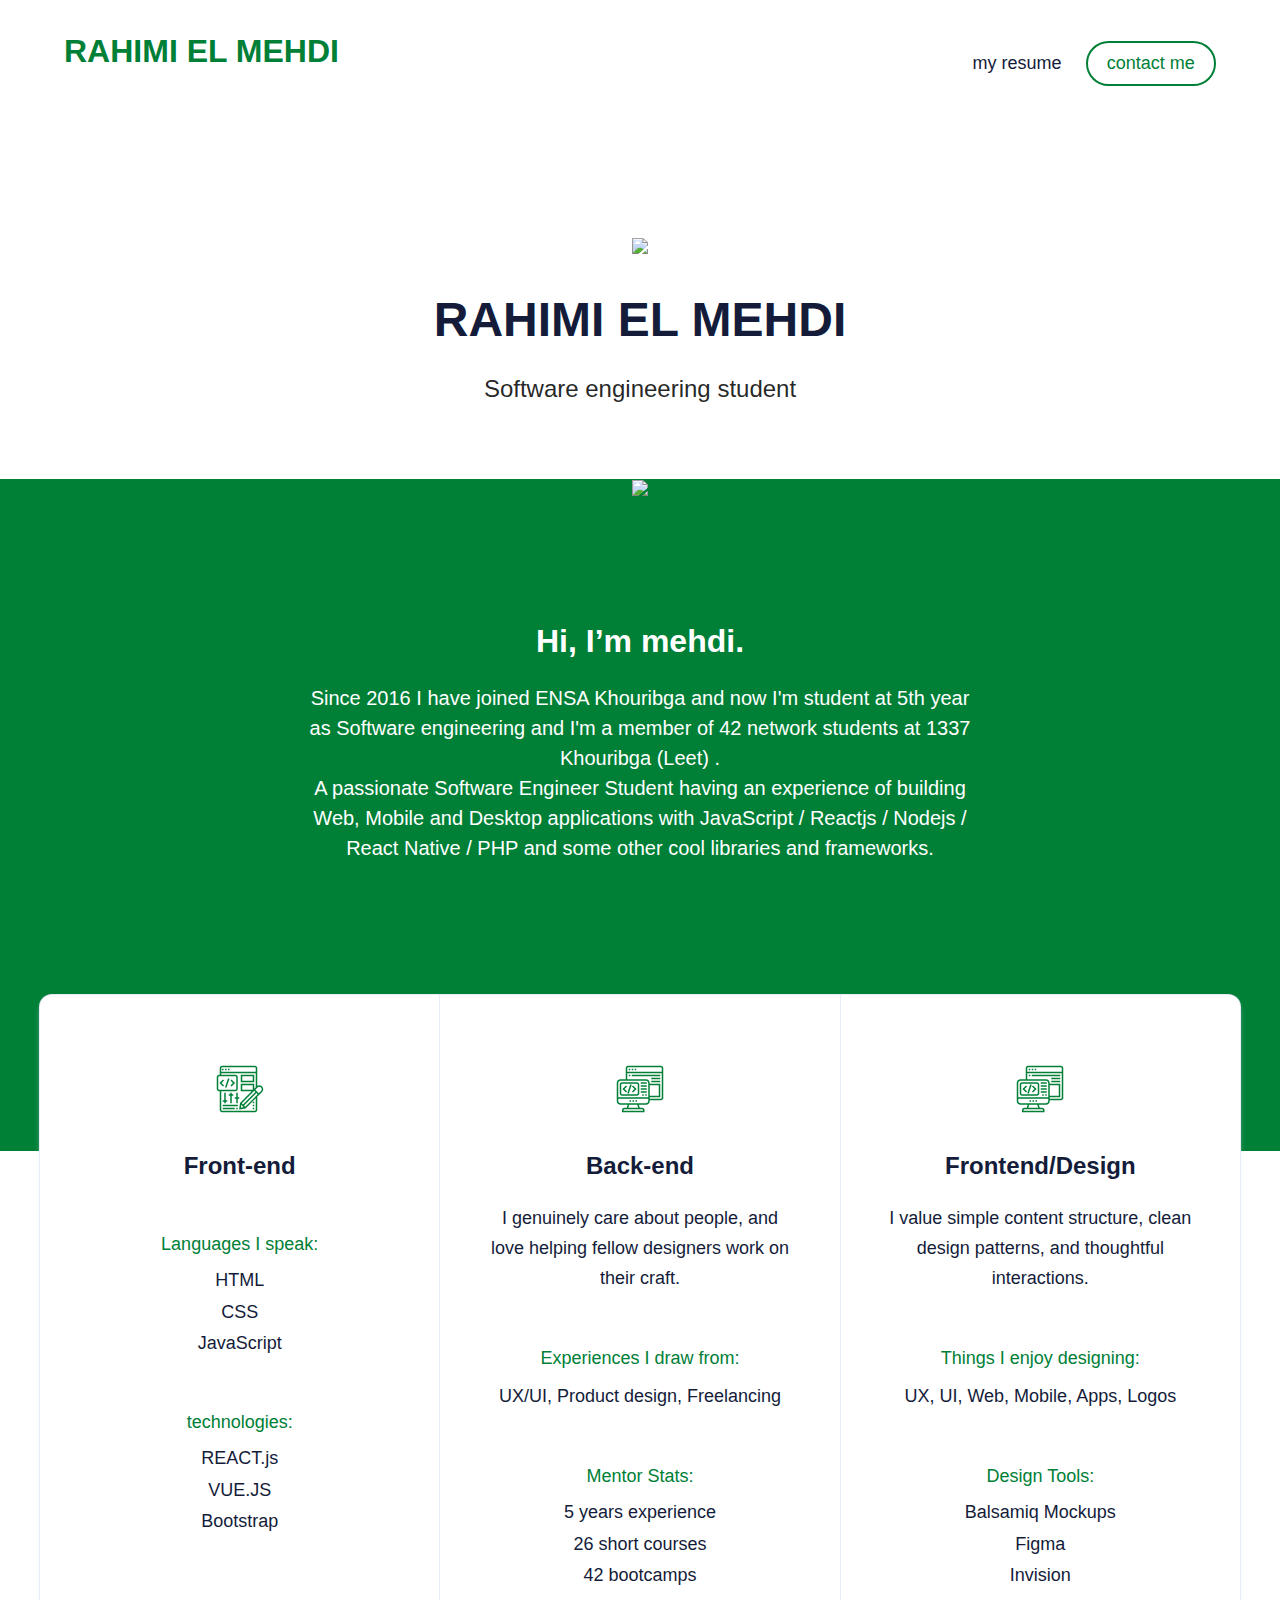
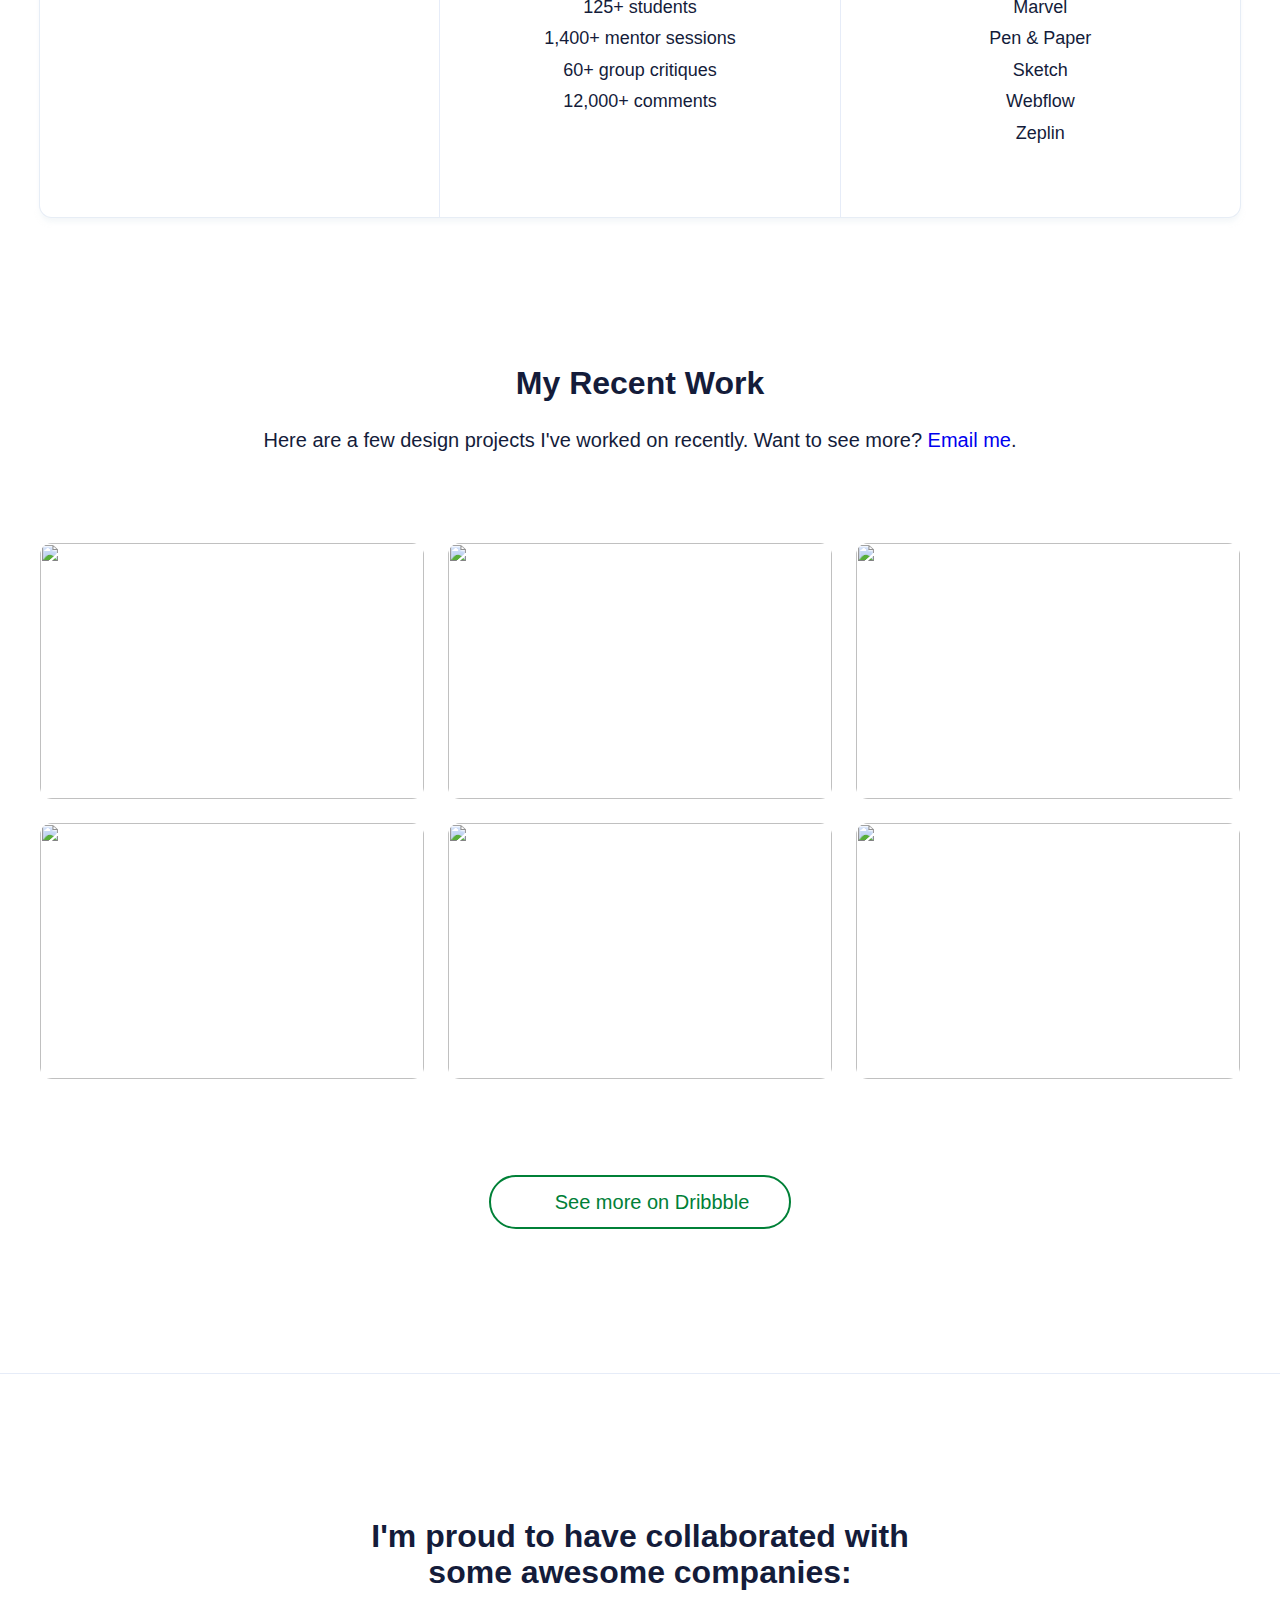
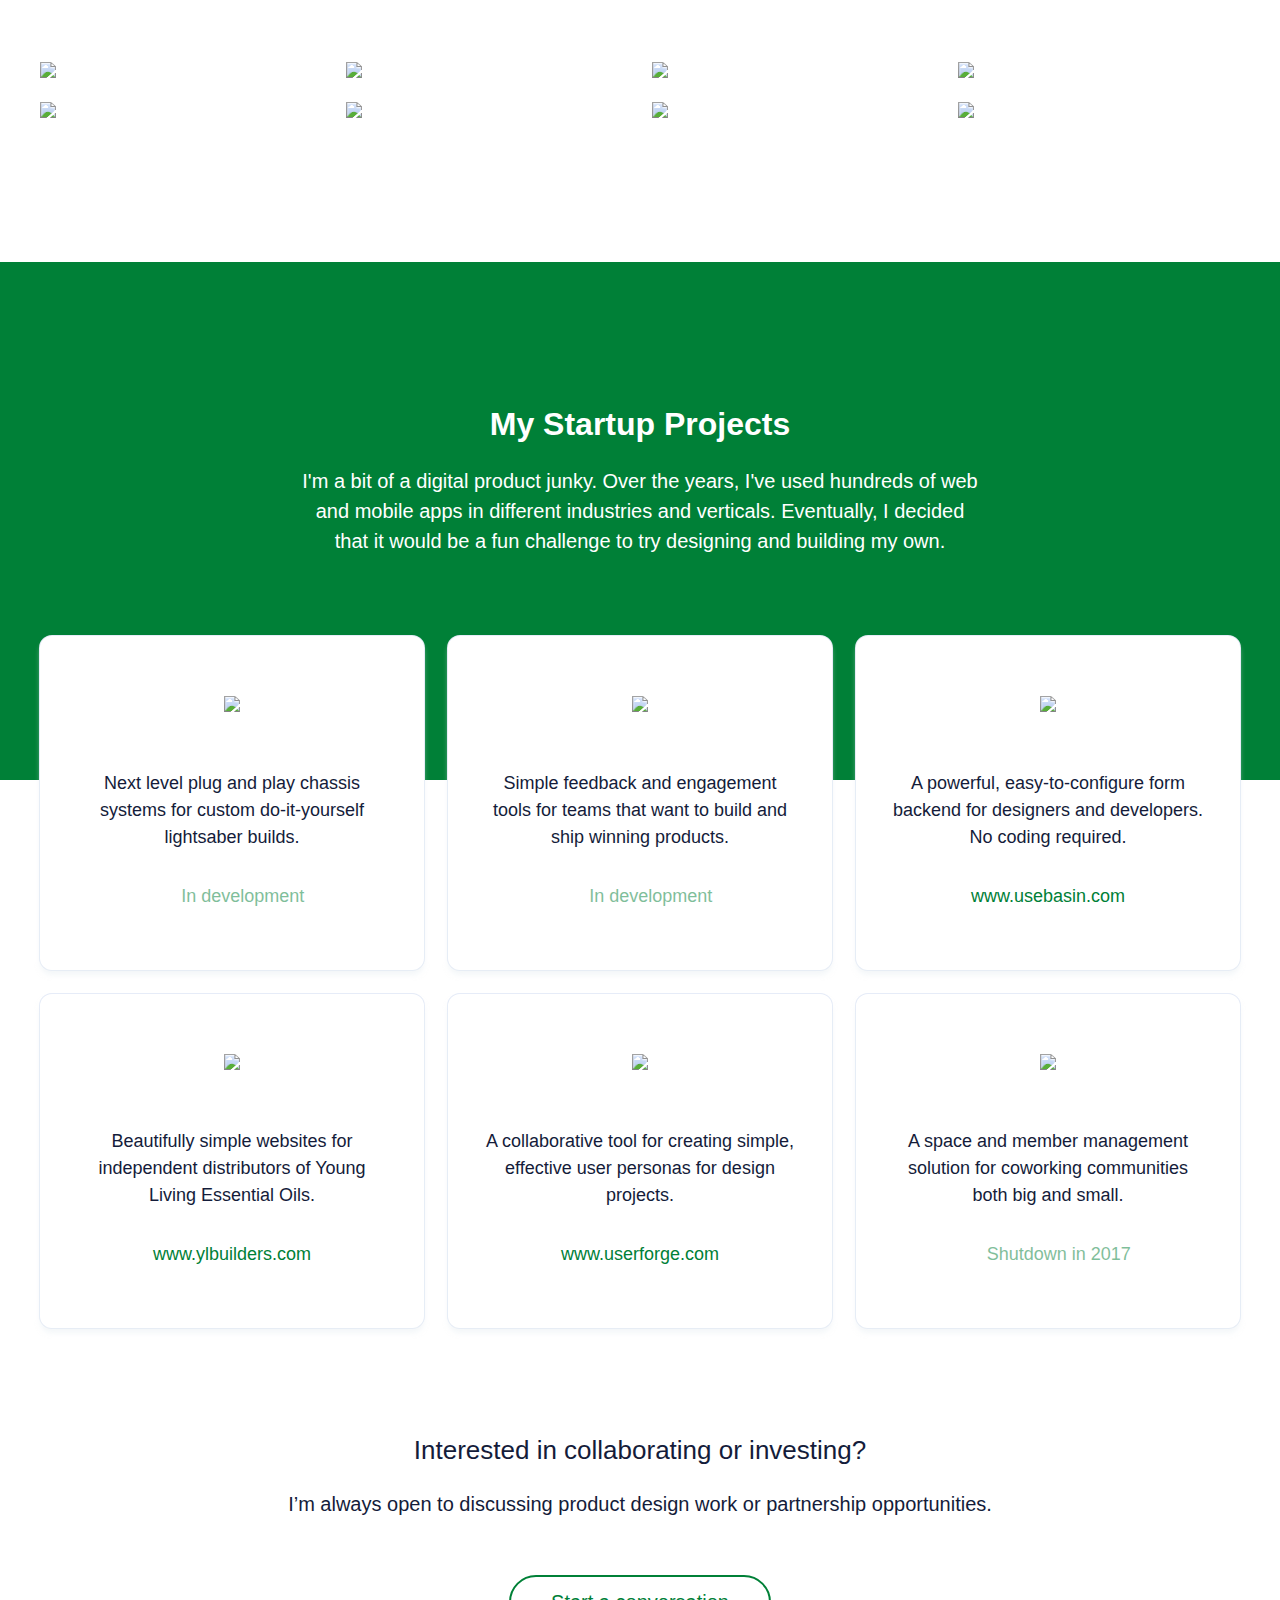
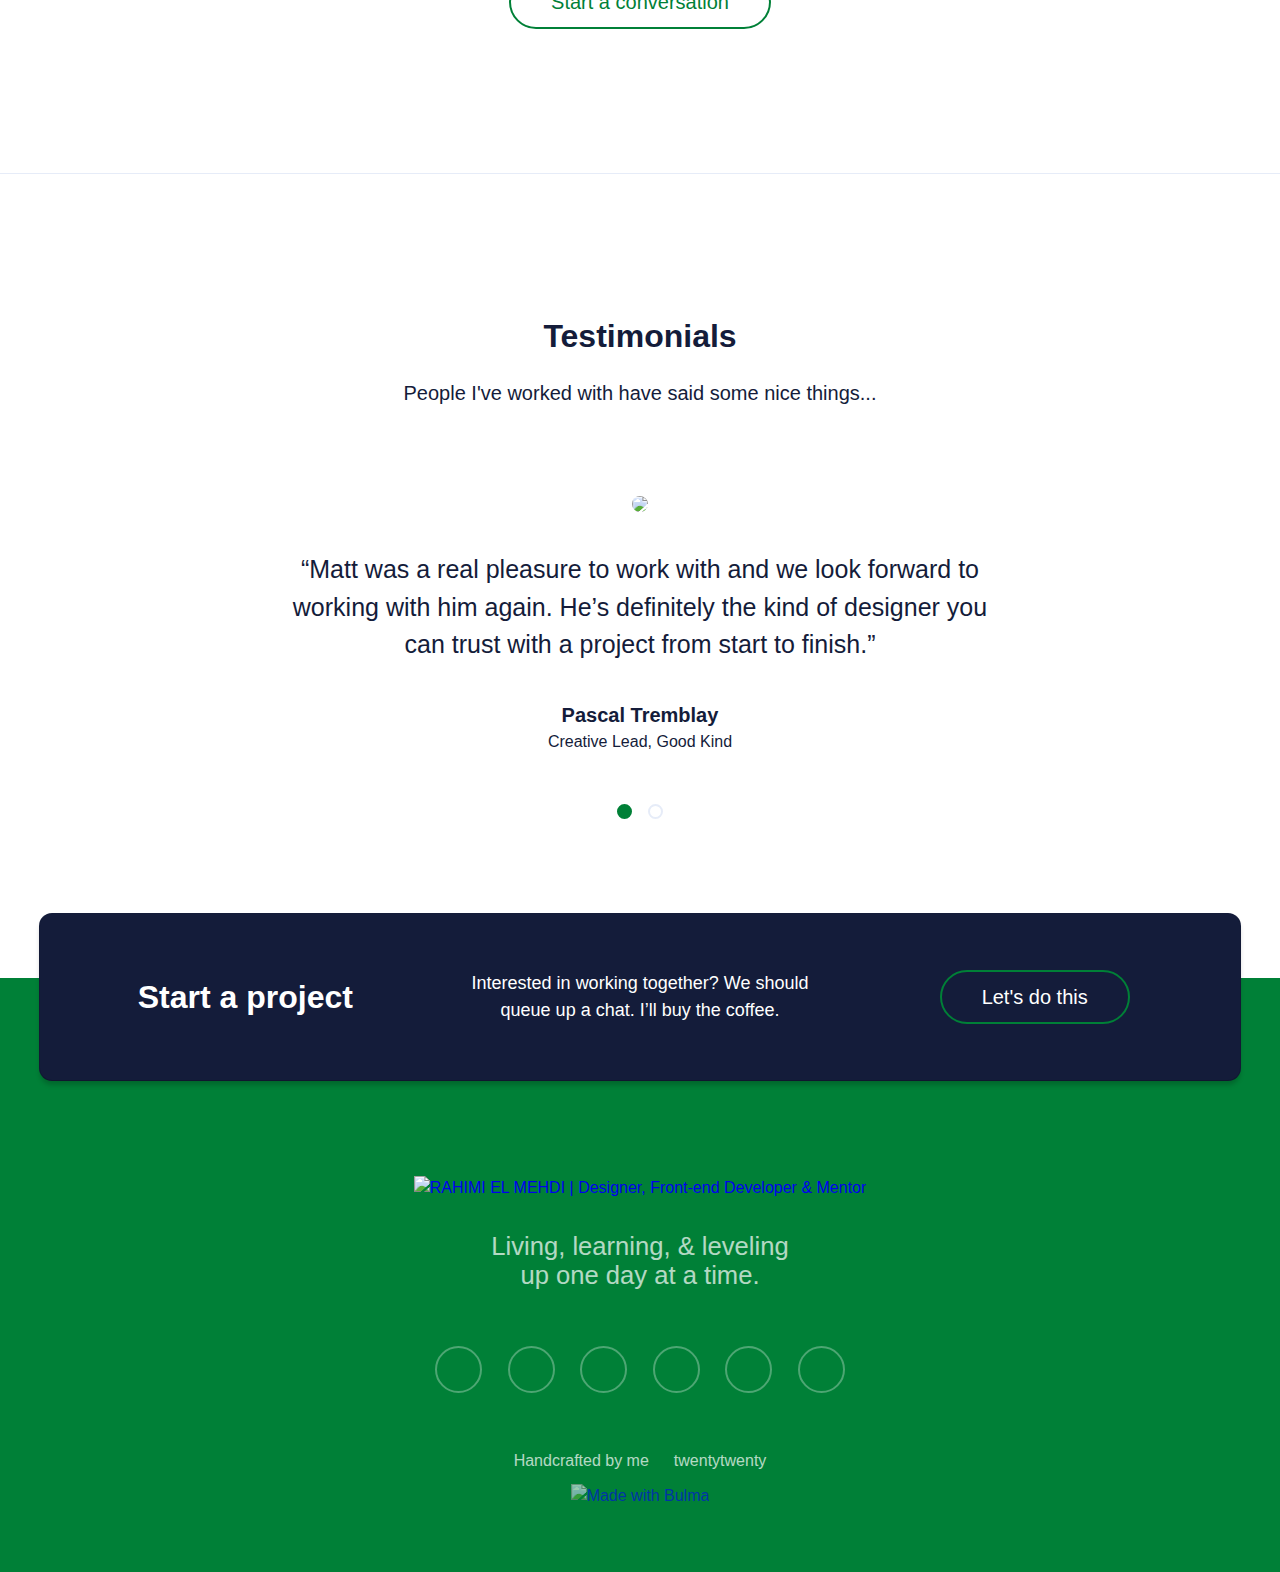
==== index.html @ 3f5ac9a3 "2 commit" ====
<!DOCTYPE html>
<html>

<head>
  <title>RAHIMI EL MEHDI
  </title>
  <meta charset="utf-8">
  <meta name="viewport" content="width=device-width, initial-scale=1">
  <!-- <link rel="stylesheet" href="./css/main.css"> -->

</head>

<body>
  <nav class="navbar is-transparent" role="navigation" aria-label="main navigation">
    <div class="container">
      <div class="navbar-brand">
        <a class="navbar-item title has-text-primary" href="/">
          RAHIMI EL MEHDI
        </a>
        <a class="navbar-burger" role="button" aria-label="menu" aria-expanded="false" data-target="#navMenu">
          <span aria-hidden="true"></span><span aria-hidden="true"></span><span aria-hidden="true"></span></a>
      </div>

      <div class="navbar-menu" id="navMenu">
        <div class="navbar-start"></div>

        <div class="navbar-end">

          <!-- <div class="navbar-item">
            <select class="" href="/resume.html">
              <option>English</option>
              <option>Frensh</option>
              <option>Arabe</option>
            </select>
          </div> -->

          <a class="navbar-item" href="/resume.html">
            my resume
          </a>

          <div class="navbar-item">
            <a class="button is-primary is-outlined is-rounded" href="/contact.html">
              contact me
            </a>
          </div>
        </div>
      </div>
    </div>
  </nav>
  <section class="hero is-white has-text-centered">
    <div class="hero-body">
      <div class="container">
        <div class="columns is-centered">
          <div class="column">
            <img class="avatar" src="img/me.png">
            <h1 class="title is-spaced is-size-1-desktop is-size-2-tablet is-size-3-mobile">
              RAHIMI EL MEHDI

            </h1>
            <h2 class="subtitle is-size-4-desktop">
              Software engineering student
            </h2>

          </div>
        </div>
      </div>
    </div>
    <div class="hero-foot">
      <div class="container"><img class="is-bottom" src="img/prog.svg"></div>
    </div>
  </section>
  <section class="section is-medium is-primary has-text-centered is-long">
    <div class="container">
      <div class="columns is-centered">
        <div class="column is-three-fifths">
          <h1 class="title is-spaced is-size-3-desktop is-size-4-mobile">
            Hi, I’m mehdi.
            <!-- Nice to meet you. -->
          </h1>
          <h2 class="subtitle is-size-5-desktop">
            Since 2016 I have joined
            <a class="link scool" target="_blank" href="http://ensak.usms.ac.ma/ensak/">
              ENSA Khouribga</a>
            and now I'm student at 5th year as Software engineering
            and I'm a member of 42 network students at
            <a class="link scool" target="_blank" href="https://1337.ma/en/">
              1337 Khouribga (Leet)
            </a>.
            <br>
            A passionate Software Engineer Student
            having an experience of building Web, Mobile and Desktop applications
            with JavaScript / Reactjs / Nodejs / React Native / PHP and some other cool libraries and frameworks.
            
          </h2>
        </div>
      </div>
    </div>
  </section>
  <section class="section skills has-text-centered">
    <div class="container is-narrow">
      <div class="box">
        <div class="content">
          <div class="columns is-centered">
          
            <div class="column">
              <figure class="image"><img class="is-skill-icon" src="img/icons/front-end.svg"></figure>
              <h1 class="title is-size-4 is-spaced">Front-end</h1>

              <p class="list-title has-text-primary has-text-weight-normal">Languages I speak:</p>
              <ul>
                <li>HTML</li>
                <li>CSS</li>
                <li>JavaScript</li>
              </ul>

              <p class="list-title has-text-primary has-text-weight-normal">technologies:</p>
              <ul>
                <li>REACT.js</li>
                <li>VUE.JS</li>
                <li>Bootstrap</li>
              </ul>
            </div>
            
            <div class="column">
              <figure class="image"><img class="is-skill-icon" src="img/icons/backend.svg"></figure>
              <h1 class="title is-size-4 is-spaced">Back-end</h1>
              <p>I genuinely care about people, and love helping fellow designers work on their craft.</p>
              <p class="list-title has-text-primary has-text-weight-normal">Experiences I draw from:</p>
              <p>UX/UI, Product design, Freelancing</p>
              <p class="list-title has-text-primary has-text-weight-normal">Mentor Stats:</p>
              <ul>
                <li>5 years experience</li>
                <li>26 short courses</li>
                <li>42 bootcamps</li>
                <li>125+ students</li>
                <li>1,400+ mentor sessions</li>
                <li>60+ group critiques</li>
                <li>12,000+ comments</li>
              </ul>
            </div>

            <div class="column">
              <figure class="image"><img class="is-skill-icon" src="img/icons/backend.svg"></figure>
              <h1 class="title is-size-4 is-spaced">Frontend/Design</h1>
              <p>I value simple content structure, clean design patterns, and thoughtful interactions.</p>
              <p class="list-title has-text-primary has-text-weight-normal">Things I enjoy designing:</p>
              <p>UX, UI, Web, Mobile, Apps, Logos</p>
              <p class="list-title has-text-primary has-text-weight-normal">Design Tools:</p>
              <ul>
                <li>Balsamiq Mockups</li>
                <li>Figma</li>
                <li>Invision</li>
                <li>Marvel</li>
                <li>Pen &amp; Paper</li>
                <li>Sketch</li>
                <li>Webflow</li>
                <li>Zeplin</li>
              </ul>
            </div>

          </div>
        </div>
      </div>
    </div>
  </section>
  <section class="section projects is-medium is-white has-text-centered">
    <div class="container is-narrow">
      <h1 class="title is-spaced is-size-3-desktop is-size-4-mobile">My Recent Work</h1>
      <h2 class="subtitle is-size-5-desktop">Here are a few design projects I've worked on recently. Want to see more?
        <a href="/cdn-cgi/l/email-protection#ff929e8b8bbf8f9a919b9a9e89908dd19c9092">Email me</a>.</h2>
      <div class="project-grid">
        <div class="columns is-multiline is-mobile">
          <div class="column is-12-mobile is-half-tablet is-one-third-desktop">
            <figure class="image is-3by2"><img class="project-thumb" src="img/projects/wfdesignbuild.png">
              <figcaption>
                <h1 class="title is-size-5 is-size-4-widescreen">High-end, custom residential renovaters serving Fraser
                  Valley homeowners.</h1><a class="button is-primary is-outlined is-rounded"
                  href="https://wfdesignbuild.com" target="_blank"><span>Visit Website</span><span class="icon"><i
                      class="fas fa-angle-right"></i></span></a>
              </figcaption>
              <div class="overlay"></div>
            </figure>
          </div>
          <div class="column is-12-mobile is-half-tablet is-one-third-desktop">
            <figure class="image is-3by2"><img class="project-thumb" src="img/projects/awg2020.png">
              <figcaption>
                <h1 class="title is-size-5 is-size-4-widescreen">Uniting First Nations culture and community through
                  winter sports competition.</h1><a class="button is-primary is-outlined is-rounded"
                  href="http://awg2020.org/" target="_blank"><span>Visit Website</span><span class="icon"><i
                      class="fas fa-angle-right"></i></span></a>
              </figcaption>
              <div class="overlay"></div>
            </figure>
          </div>
          <div class="column is-12-mobile is-half-tablet is-one-third-desktop">
            <figure class="image is-3by2"><img class="project-thumb" src="img/projects/chronicled.png">
              <figcaption>
                <h1 class="title is-size-5 is-size-4-widescreen">Blockchain pioneers bringing transparency, trust, and
                  security to supply.</h1><a class="button is-primary is-outlined is-rounded"
                  href="https://www.chronicled.org/" target="_blank"><span>Visit Website</span><span class="icon"><i
                      class="fas fa-angle-right"></i></span></a>
              </figcaption>
              <div class="overlay"></div>
            </figure>
          </div>
          <div class="column is-12-mobile is-half-tablet is-one-third-desktop">
            <figure class="image is-3by2"><img class="project-thumb" src="img/projects/glcsolutions.png">
              <figcaption>
                <h1 class="title is-size-5 is-size-4-widescreen">Business savvy tech experts helping forward thinking
                  companies get things done.</h1><a class="button is-primary is-outlined is-rounded"
                  href="http://glcsolutions.ca"><span>Visit Website</span><span class="icon"><i
                      class="fas fa-angle-right"></i></span></a>
              </figcaption>
              <div class="overlay"></div>
            </figure>
          </div>
          <div class="column is-12-mobile is-half-tablet is-one-third-desktop">
            <figure class="image is-3by2"><img class="project-thumb" src="img/projects/coupal.png">
              <figcaption>
                <h1 class="title is-size-5 is-size-4-widescreen">Vancouver's tower crane rental service and support
                  leader since 1974.</h1><a class="button is-primary is-outlined is-rounded"
                  href="http://coupalcranes.com/" target="_blank"><span>Visit Website</span><span class="icon"><i
                      class="fas fa-angle-right"></i></span></a>
              </figcaption>
              <div class="overlay"></div>
            </figure>
          </div>
          <div class="column is-12-mobile is-half-tablet is-one-third-desktop">
            <figure class="image is-3by2"><img class="project-thumb" src="img/projects/wedlerengineering.png">
              <figcaption>
                <h1 class="title is-size-5 is-size-4-widescreen">Results-oriented, responsive and flexible full service
                  civil engineering firm.</h1><a class="button is-primary is-outlined is-rounded"
                  href="http://wedler.com" target="_blank"><span>View Website</span><span class="icon"><i
                      class="fas fa-angle-right"></i></span></a>
              </figcaption>
              <div class="overlay"></div>
            </figure>
          </div>
        </div>
      </div>
      <div class="columns is-centered">
        <div class="column"><a class="button is-primary is-outlined is-rounded is-medium"
            href="https://dribbble.com/mattfarley"><span class="icon"><i class="fab fa-dribbble"></i></span><span>See
              more on Dribbble</span></a></div>
      </div>
    </div>
  </section>
  <section class="section clients is-medium is-white has-text-centered has-border-top">
    <div class="container is-narrow">
      <div class="columns is-centered">
        <div class="column is-half">
          <h1 class="title is-size-3-desktop is-size-4-tablet is-size-5-mobile">I'm proud to have collaborated with some
            awesome companies:</h1>
        </div>
      </div>
      <div class="client-grid">
        <div class="columns is-multiline is-mobile">
          <div class="column is-half-mobile is-one-quarter-tablet">
            <figure class="image is-2x1"><img class="client-logo" src="img/logos/briteweb.svg"></figure>
          </div>
          <div class="column is-half-mobile is-one-quarter-tablet">
            <figure class="image is-2x1"><img class="client-logo" src="img/logos/goodkind.svg"></figure>
          </div>
          <div class="column is-half-mobile is-one-quarter-tablet">
            <figure class="image is-2x1"><img class="client-logo" src="img/logos/redstamp.svg"></figure>
          </div>
          <div class="column is-half-mobile is-one-quarter-tablet">
            <figure class="image is-2x1"><img class="client-logo" src="img/logos/domain7.svg"></figure>
          </div>
          <div class="column is-half-mobile is-one-quarter-tablet">
            <figure class="image is-2x1"><img class="client-logo" src="img/logos/designlab.png"></figure>
          </div>
          <div class="column is-half-mobile is-one-quarter-tablet">
            <figure class="image is-2x1"><img class="client-logo" src="img/logos/chronicled.svg"></figure>
          </div>
          <div class="column is-half-mobile is-one-quarter-tablet">
            <figure class="image is-2x1"><img class="client-logo" src="img/logos/bldrs.png"></figure>
          </div>
          <div class="column is-half-mobile is-one-quarter-tablet">
            <figure class="image is-2x1"><img class="client-logo" src="img/logos/serpmetrics.svg"></figure>
          </div>
        </div>
      </div>
    </div>
  </section>
  <section class="section is-medium is-primary has-text-centered is-long-ish">
    <div class="container">
      <div class="columns is-centered">
        <div class="column is-three-fifths">
          <h1 class="title is-spaced is-size-3-desktop is-size-4-mobile">My Startup Projects</h1>
          <h2 class="subtitle is-size-5-desktop">I'm a bit of a digital product junky. Over the years, I've used
            hundreds of web and mobile apps in different industries and verticals. Eventually, I decided that it would
            be a fun challenge to try designing and building my own.</h2>
        </div>
      </div>
    </div>
  </section>
  <section class="section startups has-text-centered">
    <div class="container is-narrow">
      <div class="startup-grid">
        <div class="columns is-multiline level">
          <div class="column is-12-mobile is-half-tablet is-one-third-desktop level-item">
            <div class="box"><img class="logo" src="img/logos/kybercore.svg">
              <p>Next level plug and play chassis systems for custom do-it-yourself lightsaber builds.</p><a
                class="link has-text-primary button" style="border: none; padding: 0; height: 27px;" disabled=""><span
                  class="icon"><i class="fal fa-tools"></i></span><span>In development</span></a>
            </div>
          </div>
          <div class="column is-12-mobile is-half-tablet is-one-third-desktop level-item">
            <div class="box"><img class="logo" src="img/logos/houston.svg">
              <p>Simple feedback and engagement tools for teams that want to build and ship winning products.</p><a
                class="link has-text-primary button" style="border: none; padding: 0; height: 27px;" disabled=""><span
                  class="icon"><i class="fal fa-tools"></i></span><span>In development</span></a>
            </div>
          </div>
          <div class="column is-12-mobile is-half-tablet is-one-third-desktop level-item">
            <div class="box"><img class="logo" src="img/logos/basin.svg">
              <p>A powerful, easy-to-configure form backend for designers and developers. No coding required.</p><a
                class="link has-text-primary" href="https://usebasin.com">www.usebasin.com</a>
            </div>
          </div>
          <div class="column is-12-mobile is-half-tablet is-one-third-desktop level-item">
            <div class="box"><img class="logo" src="img/logos/ylbuilders.svg">
              <p>Beautifully simple websites for independent distributors of Young Living Essential Oils.</p><a
                class="link has-text-primary" href="https://ylbuilders.com">www.ylbuilders.com</a>
            </div>
          </div>
          <div class="column is-12-mobile is-half-tablet is-one-third-desktop level-item">
            <div class="box"><img class="logo" src="img/logos/userforge.svg">
              <p>A collaborative tool for creating simple, effective user personas for design projects.</p><a
                class="link has-text-primary" href="https://userforge.com">www.userforge.com</a>
            </div>
          </div>
          <div class="column is-12-mobile is-half-tablet is-one-third-desktop level-item">
            <div class="box"><img class="logo" src="img/logos/dovetail.svg">
              <p>A space and member management solution for coworking communities both big and small.</p><a
                class="link has-text-primary button" style="border: none; padding: 0; height: 27px;" disabled=""><span
                  class="icon"><i class="fal fa-sunset"></i></span><span>Shutdown in 2017</span></a>
            </div>
          </div>
        </div>
      </div>
      <div class="callout">
        <div class="columns is-centered">
          <div class="column">
            <h1 class="title is-spaced">Interested in collaborating or investing?</h1>
            <h2 class="subtitle is-size-5-desktop">I’m always open to discussing product design work or partnership
              opportunities.</h2><a class="button is-primary is-outlined is-rounded is-medium"
              href="/startup-inquiry">Start a conversation</a>
          </div>
        </div>
      </div>
    </div>
  </section>
  <section class="section testimonials is-medium is-white has-text-centered has-border-top">
    <div class="container is-narrow">
      <h1 class="title is-spaced is-size-3-desktop is-size-4-mobile">Testimonials</h1>
      <h2 class="subtitle is-size-5-desktop">People I've worked with have said some nice things...</h2>
      <div class="columns is-centered">
        <div class="column is-two-thirds">
          <div class="testimonials-slider">
            <input id="carousel-1" type="radio" name="carousel" checked="">
            <input id="carousel-2" type="radio" name="carousel">
            <input id="carousel-3" type="radio" name="carousel">
            <div class="carousel-slides">
              <div class="carousel-inner">
                <div class="carousel-item">
                  <div class="testimonial-block"><img class="avatar" src="img/avatars/pascal.png">
                    <p class="quote">“Matt was a real pleasure to work with and we look forward to working with him
                      again. He’s definitely the kind of designer you can trust with a project from start to finish.”
                    </p>
                    <h1 class="title is-size-5">Pascal Tremblay</h1>
                    <h2 class="subtitle is-size-6">Creative Lead, Good Kind</h2>
                  </div>
                </div>
                <div class="carousel-item">
                  <div class="testimonial-block"><img class="avatar" src="img/avatars/alvin.png">
                    <p class="quote">“Matt's a clear communicator with the tenacity and confidence to really dig in to
                      tricky design scenarios and the collaborative friction that's needed to produce excellent work.”
                    </p>
                    <h1 class="title is-size-5">Alvin Engler</h1>
                    <h2 class="subtitle is-size-6">Sr. Systems Developer, Domain7</h2>
                  </div>
                </div>
              </div>
            </div>
            <div class="carousel-nav">
              <label for="carousel-1"></label>
              <label for="carousel-2"></label>
            </div>
          </div>
        </div>
      </div>
    </div>
  </section>
  <section class="section call-to-action is-primary has-text-centered">
    <div class="container is-narrow">
      <div class="box">
        <div class="columns level">
          <div class="column level-item">
            <h1 class="title">Start a project</h1>
          </div>
          <div class="column level-item">
            <p>Interested in working together? We should queue up a chat. I’ll buy the coffee.</p>
          </div>
          <div class="column level-item"><a class="button is-primary is-outlined is-rounded is-medium"
              href="/project-planner">Let's do this</a></div>
        </div>
      </div>
    </div>
  </section>
  <footer class="section is-primary is-small has-text-centered">
    <div class="container is-narrow"><a class="logo" href="/"><img src="img/mf-logo-white.svg"
          alt="RAHIMI EL MEHDI | Designer, Front-end Developer &amp; Mentor" height="48"></a>
      <div class="columns is-centered">
        <div class="column is-one-third">
          <h1 class="title is-size-4-touch">Living, learning, &amp; leveling up one day at a time.</h1>
        </div>
      </div>
      <div class="social-icons">
        <p class="field"><a class="button is-medium" href="https://twitter.com/farleymatters" target="_blank"><span
              class="icon is-small"><i class="fab fa-twitter fa-fw"></i></span></a><a class="button is-medium"
            href="https://dribbble.com/mattfarley" target="_blank"><span class="icon is-small"><i
                class="fab fa-dribbble fa-fw"></i></span></a><a class="button is-medium"
            href="https://www.linkedin.com/in/matthew-farley-32526014/" target="_blank"><span class="icon is-small"><i
                class="fab fa-linkedin-in fa-fw"></i></span></a><a class="button is-medium"
            href="https://angel.co/mattfarley" target="_blank"><span class="icon is-small"><i
                class="fab fa-angellist fa-fw"></i></span></a><a class="button is-medium"
            href="https://www.producthunt.com/@farleymatters" target="_blank"><span class="icon is-small"><i
                class="fab fa-product-hunt fa-fw"></i></span></a><a class="button is-medium"
            href="/cdn-cgi/l/email-protection#2b464a5f5f6b5b4e454f4e4a5d445905484446" target="_blank"><span
              class="icon is-small"><i class="far fa-envelope fa-fw"></i></span></a></p>
      </div>
      <div class="copyright">Handcrafted by me<span class="icon has-white-text" style="vertical-align:middle;"><i
            class="far fa-copyright"></i></span>twentytwenty</div>
      <div class="made-by-bulma"><a href="https://bulma.io"><img
            src="https://bulma.io/images/made-with-bulma--white.png" alt="Made with Bulma" width="163" height="31"></a>
      </div>
    </div>
  </footer>
  <script data-cfasync="false" src="/cdn-cgi/scripts/5c5dd728/cloudflare-static/email-decode.min.js"></script>
  <script src="js/main-min.js"></script>
  <script src="https://assets.calendly.com/assets/external/widget.js" type="text/javascript"></script>
  <script src="https://usebasin.com/f/363b98eca5af/ahoy.js" async="" defer=""></script>
</body>

</html>


<style>
  /* Personal Website - SCSS version 1.1.5 Copyright 2020, RAHIMI EL MEHDI www.mattfarley.ca */

  /*! tinyreset.css v0.1.0 | github.com/shankariyerr/tinyreset */

  @import url("https://use.typekit.net/ojv4ekx.css");

  a,
  abbr,
  acronym,
  address,
  article,
  aside,
  audio,
  b,
  big,
  blockquote,
  body,
  canvas,
  caption,
  center,
  cite,
  code,
  dd,
  del,
  details,
  dfn,
  div,
  dl,
  dt,
  em,
  embed,
  fieldset,
  figcaption,
  figure,
  footer,
  form,
  h1,
  h2,
  h3,
  h4,
  h5,
  h6,
  header,
  hgroup,
  html,
  i,
  iframe,
  img,
  ins,
  kbd,
  label,
  legend,
  li,
  mark,
  menu,
  nav,
  ol,
  output,
  p,
  pre,
  q,
  s,
  samp,
  section,
  small,
  span,
  strike,
  strong,
  sub,
  summary,
  sup,
  table,
  tbody,
  td,
  tfoot,
  th,
  thead,
  time,
  tr,
  tt,
  u,
  ul,
  var,
  video {
    margin: 0;
    padding: 0;
    border: 0;
    font-size: 100%;
    font: inherit;
    vertical-align: baseline;
  }

  article,
  aside,
  details,
  figcaption,
  figure,
  footer,
  header,
  hgroup,
  menu,
  nav,
  section {
    display: block;
  }

  body {
    line-height: 1;
  }

  ol,
  ul {
    list-style: none;
  }

  blockquote,
  q {
    quotes: none;
  }

  blockquote::after,
  blockquote::before,
  q::after,
  q::before {
    content: '';
    content: none;
  }

  table {
    border-collapse: collapse;
    border-spacing: 0;
  }

  /*! bulma.io v0.8.0 | MIT License | github.com/jgthms/bulma */

  @-webkit-keyframes spinAround {
    from {
      -webkit-transform: rotate(0deg);
      transform: rotate(0deg);
    }

    to {
      -webkit-transform: rotate(359deg);
      transform: rotate(359deg);
    }
  }

  @keyframes spinAround {
    from {
      -webkit-transform: rotate(0deg);
      transform: rotate(0deg);
    }

    to {
      -webkit-transform: rotate(359deg);
      transform: rotate(359deg);
    }
  }

  .delete,
  .modal-close,
  .is-unselectable,
  .button,
  .file,
  .breadcrumb,
  .pagination-previous,
  .pagination-next,
  .pagination-link,
  .pagination-ellipsis,
  .tabs {
    -webkit-touch-callout: none;
    -webkit-user-select: none;
    -moz-user-select: none;
    -ms-user-select: none;
    user-select: none;
  }

  .select:not(.is-multiple):not(.is-loading)::after,
  .navbar-link:not(.is-arrowless)::after {
    border: 3px solid transparent;
    border-radius: 2px;
    border-right: 0;
    border-top: 0;
    content: " ";
    display: block;
    height: 0.625em;
    margin-top: -0.4375em;
    pointer-events: none;
    position: absolute;
    top: 50%;
    -webkit-transform: rotate(-45deg);
    transform: rotate(-45deg);
    -webkit-transform-origin: center;
    transform-origin: center;
    width: 0.625em;
  }

  .box:not(:last-child),
  .content:not(:last-child),
  .notification:not(:last-child),
  .progress:not(:last-child),
  .table:not(:last-child),
  .table-container:not(:last-child),
  .title:not(:last-child),
  .subtitle:not(:last-child),
  .block:not(:last-child),
  .highlight:not(:last-child),
  .breadcrumb:not(:last-child),
  .level:not(:last-child),
  .list:not(:last-child),
  .message:not(:last-child),
  .pagination:not(:last-child),
  .tabs:not(:last-child) {
    margin-bottom: 1.5rem;
  }

  .delete,
  .modal-close {
    -moz-appearance: none;
    -webkit-appearance: none;
    background-color: rgba(10, 10, 10, 0.2);
    border: none;
    border-radius: 290486px;
    cursor: pointer;
    pointer-events: auto;
    display: inline-block;
    -webkit-box-flex: 0;
    flex-grow: 0;
    flex-shrink: 0;
    font-size: 0;
    height: 20px;
    max-height: 20px;
    max-width: 20px;
    min-height: 20px;
    min-width: 20px;
    outline: none;
    position: relative;
    vertical-align: top;
    width: 20px;
  }

  .delete::before,
  .modal-close::before,
  .delete::after,
  .modal-close::after {
    background-color: white;
    content: "";
    display: block;
    left: 50%;
    position: absolute;
    top: 50%;
    -webkit-transform: translateX(-50%) translateY(-50%) rotate(45deg);
    transform: translateX(-50%) translateY(-50%) rotate(45deg);
    -webkit-transform-origin: center center;
    transform-origin: center center;
  }

  .delete::before,
  .modal-close::before {
    height: 2px;
    width: 50%;
  }

  .delete::after,
  .modal-close::after {
    height: 50%;
    width: 2px;
  }

  .delete:hover,
  .modal-close:hover,
  .delete:focus,
  .modal-close:focus {
    background-color: rgba(10, 10, 10, 0.3);
  }

  .delete:active,
  .modal-close:active {
    background-color: rgba(10, 10, 10, 0.4);
  }

  .is-small.delete,
  .is-small.modal-close {
    height: 16px;
    max-height: 16px;
    max-width: 16px;
    min-height: 16px;
    min-width: 16px;
    width: 16px;
  }

  .is-medium.delete,
  .is-medium.modal-close {
    height: 24px;
    max-height: 24px;
    max-width: 24px;
    min-height: 24px;
    min-width: 24px;
    width: 24px;
  }

  .is-large.delete,
  .is-large.modal-close {
    height: 32px;
    max-height: 32px;
    max-width: 32px;
    min-height: 32px;
    min-width: 32px;
    width: 32px;
  }

  .button.is-loading::after,
  .loader,
  .select.is-loading::after,
  .control.is-loading::after {
    -webkit-animation: spinAround 500ms infinite linear;
    animation: spinAround 500ms infinite linear;
    border: 2px solid #dbdbdb;
    border-radius: 290486px;
    border-right-color: transparent;
    border-top-color: transparent;
    content: "";
    display: block;
    height: 1em;
    position: relative;
    width: 1em;
  }

  .is-overlay,
  .image.is-square img,
  .image.is-square .has-ratio,
  .image.is-1by1 img,
  .image.is-1by1 .has-ratio,
  .image.is-5by4 img,
  .image.is-5by4 .has-ratio,
  .image.is-4by3 img,
  .image.is-4by3 .has-ratio,
  .image.is-3by2 img,
  .image.is-3by2 .has-ratio,
  .image.is-5by3 img,
  .image.is-5by3 .has-ratio,
  .image.is-16by9 img,
  .image.is-16by9 .has-ratio,
  .image.is-2by1 img,
  .image.is-2by1 .has-ratio,
  .image.is-3by1 img,
  .image.is-3by1 .has-ratio,
  .image.is-4by5 img,
  .image.is-4by5 .has-ratio,
  .image.is-3by4 img,
  .image.is-3by4 .has-ratio,
  .image.is-2by3 img,
  .image.is-2by3 .has-ratio,
  .image.is-3by5 img,
  .image.is-3by5 .has-ratio,
  .image.is-9by16 img,
  .image.is-9by16 .has-ratio,
  .image.is-1by2 img,
  .image.is-1by2 .has-ratio,
  .image.is-1by3 img,
  .image.is-1by3 .has-ratio,
  .modal,
  .modal-background,
  .hero-video {
    bottom: 0;
    left: 0;
    position: absolute;
    right: 0;
    top: 0;
  }

  .button,
  .input,
  .textarea,
  .select select,
  .file-cta,
  .file-name,
  .pagination-previous,
  .pagination-next,
  .pagination-link,
  .pagination-ellipsis {
    -moz-appearance: none;
    -webkit-appearance: none;
    -webkit-box-align: center;
    align-items: center;
    border: 1px solid transparent;
    border-radius: 4px;
    box-shadow: none;
    display: -webkit-inline-box;
    display: inline-flex;
    font-size: 1rem;
    height: 2.5em;
    -webkit-box-pack: start;
    justify-content: flex-start;
    line-height: 1.5;
    padding-bottom: calc(0.5em - 1px);
    padding-left: calc(0.75em - 1px);
    padding-right: calc(0.75em - 1px);
    padding-top: calc(0.5em - 1px);
    position: relative;
    vertical-align: top;
  }

  .button:focus,
  .input:focus,
  .textarea:focus,
  .select select:focus,
  .file-cta:focus,
  .file-name:focus,
  .pagination-previous:focus,
  .pagination-next:focus,
  .pagination-link:focus,
  .pagination-ellipsis:focus,
  .is-focused.button,
  .is-focused.input,
  .is-focused.textarea,
  .select select.is-focused,
  .is-focused.file-cta,
  .is-focused.file-name,
  .is-focused.pagination-previous,
  .is-focused.pagination-next,
  .is-focused.pagination-link,
  .is-focused.pagination-ellipsis,
  .button:active,
  .input:active,
  .textarea:active,
  .select select:active,
  .file-cta:active,
  .file-name:active,
  .pagination-previous:active,
  .pagination-next:active,
  .pagination-link:active,
  .pagination-ellipsis:active,
  .is-active.button,
  .is-active.input,
  .is-active.textarea,
  .select select.is-active,
  .is-active.file-cta,
  .is-active.file-name,
  .is-active.pagination-previous,
  .is-active.pagination-next,
  .is-active.pagination-link,
  .is-active.pagination-ellipsis {
    outline: none;
  }

  .button[disabled],
  .input[disabled],
  .textarea[disabled],
  .select select[disabled],
  .file-cta[disabled],
  .file-name[disabled],
  .pagination-previous[disabled],
  .pagination-next[disabled],
  .pagination-link[disabled],
  .pagination-ellipsis[disabled],
  fieldset[disabled] .button,
  fieldset[disabled] .input,
  fieldset[disabled] .textarea,
  fieldset[disabled] .select select,
  .select fieldset[disabled] select,
  fieldset[disabled] .file-cta,
  fieldset[disabled] .file-name,
  fieldset[disabled] .pagination-previous,
  fieldset[disabled] .pagination-next,
  fieldset[disabled] .pagination-link,
  fieldset[disabled] .pagination-ellipsis {
    cursor: not-allowed;
  }

  /*! minireset.css v0.0.6 | MIT License | github.com/jgthms/minireset.css */

  html,
  body,
  p,
  ol,
  ul,
  li,
  dl,
  dt,
  dd,
  blockquote,
  figure,
  fieldset,
  legend,
  textarea,
  pre,
  iframe,
  hr,
  h1,
  h2,
  h3,
  h4,
  h5,
  h6 {
    margin: 0;
    padding: 0;
  }

  h1,
  h2,
  h3,
  h4,
  h5,
  h6 {
    font-size: 100%;
    font-weight: normal;
  }

  ul {
    list-style: none;
  }

  button,
  input,
  select,
  textarea {
    margin: 0;
  }

  html {
    box-sizing: border-box;
  }

  *,
  *::before,
  *::after {
    box-sizing: inherit;
  }

  img,
  video {
    height: auto;
    max-width: 100%;
  }

  iframe {
    border: 0;
  }

  table {
    border-collapse: collapse;
    border-spacing: 0;
  }

  td,
  th {
    padding: 0;
  }

  td:not([align]),
  th:not([align]) {
    text-align: left;
  }

  html {
    background-color: white;
    font-size: 16px;
    -moz-osx-font-smoothing: grayscale;
    -webkit-font-smoothing: antialiased;
    min-width: 300px;
    overflow-x: hidden;
    overflow-y: scroll;
    text-rendering: optimizeLegibility;
    -webkit-text-size-adjust: 100%;
    -moz-text-size-adjust: 100%;
    -ms-text-size-adjust: 100%;
    text-size-adjust: 100%;
  }

  article,
  aside,
  figure,
  footer,
  header,
  hgroup,
  section {
    display: block;
  }

  body,
  button,
  input,
  select,
  textarea {
    font-family: "europa", sans-serif;
  }

  code,
  pre {
    -moz-osx-font-smoothing: auto;
    -webkit-font-smoothing: auto;
    font-family: monospace;
  }

  body {
    color: #141c3a;
    font-size: 1em;
    font-weight: 300;
    line-height: 1.5;
  }

  a {
    /* color: #3273dc; */
    cursor: pointer;
    text-decoration: none;
  }

  a strong {
    color: currentColor;
  }

  a:hover {
    color: #363636;
  }

  code {
    background-color: whitesmoke;
    color: #f14668;
    font-size: 0.875em;
    font-weight: normal;
    padding: 0.25em 0.5em 0.25em;
  }

  hr {
    background-color: whitesmoke;
    border: none;
    display: block;
    height: 2px;
    margin: 1.5rem 0;
  }

  img {
    height: auto;
    max-width: 100%;
  }

  input[type="checkbox"],
  input[type="radio"] {
    vertical-align: baseline;
  }

  small {
    font-size: 0.875em;
  }

  span {
    font-style: inherit;
    font-weight: inherit;
  }

  strong {
    color: #363636;
    font-weight: 700;
  }

  fieldset {
    border: none;
  }

  pre {
    -webkit-overflow-scrolling: touch;
    background-color: whitesmoke;
    color: #141c3a;
    font-size: 0.875em;
    overflow-x: auto;
    padding: 1.25rem 1.5rem;
    white-space: pre;
    word-wrap: normal;
  }

  pre code {
    background-color: transparent;
    color: currentColor;
    font-size: 1em;
    padding: 0;
  }

  table td,
  table th {
    vertical-align: top;
  }

  table td:not([align]),
  table th:not([align]) {
    text-align: left;
  }

  table th {
    color: #363636;
  }

  .is-clearfix::after {
    clear: both;
    content: " ";
    display: table;
  }

  .is-pulled-left {
    float: left !important;
  }

  .is-pulled-right {
    float: right !important;
  }

  .is-clipped {
    overflow: hidden !important;
  }

  .is-size-1 {
    font-size: 3rem !important;
  }

  .is-size-2 {
    font-size: 2.5rem !important;
  }

  .is-size-3 {
    font-size: 2rem !important;
  }

  .is-size-4 {
    font-size: 1.5rem !important;
  }

  .is-size-5 {
    font-size: 1.25rem !important;
  }

  .is-size-6 {
    font-size: 1rem !important;
  }

  .is-size-7 {
    font-size: 0.75rem !important;
  }

  @media screen and (max-width: 768px) {
    .is-size-1-mobile {
      font-size: 3rem !important;
    }

    .is-size-2-mobile {
      font-size: 2.5rem !important;
    }

    .is-size-3-mobile {
      font-size: 2rem !important;
    }

    .is-size-4-mobile {
      font-size: 1.5rem !important;
    }

    .is-size-5-mobile {
      font-size: 1.25rem !important;
    }

    .is-size-6-mobile {
      font-size: 1rem !important;
    }

    .is-size-7-mobile {
      font-size: 0.75rem !important;
    }
  }

  @media screen and (min-width: 769px),
  print {
    .is-size-1-tablet {
      font-size: 3rem !important;
    }

    .is-size-2-tablet {
      font-size: 2.5rem !important;
    }

    .is-size-3-tablet {
      font-size: 2rem !important;
    }

    .is-size-4-tablet {
      font-size: 1.5rem !important;
    }

    .is-size-5-tablet {
      font-size: 1.25rem !important;
    }

    .is-size-6-tablet {
      font-size: 1rem !important;
    }

    .is-size-7-tablet {
      font-size: 0.75rem !important;
    }
  }

  @media screen and (max-width: 1023px) {
    .is-size-1-touch {
      font-size: 3rem !important;
    }

    .is-size-2-touch {
      font-size: 2.5rem !important;
    }

    .is-size-3-touch {
      font-size: 2rem !important;
    }

    .is-size-4-touch {
      font-size: 1.5rem !important;
    }

    .is-size-5-touch {
      font-size: 1.25rem !important;
    }

    .is-size-6-touch {
      font-size: 1rem !important;
    }

    .is-size-7-touch {
      font-size: 0.75rem !important;
    }
  }

  @media screen and (min-width: 1024px) {
    .is-size-1-desktop {
      font-size: 3rem !important;
    }

    .is-size-2-desktop {
      font-size: 2.5rem !important;
    }

    .is-size-3-desktop {
      font-size: 2rem !important;
    }

    .is-size-4-desktop {
      font-size: 1.5rem !important;
    }

    .is-size-5-desktop {
      font-size: 1.25rem !important;
    }

    .is-size-6-desktop {
      font-size: 1rem !important;
    }

    .is-size-7-desktop {
      font-size: 0.75rem !important;
    }
  }

  @media screen and (min-width: 1216px) {
    .is-size-1-widescreen {
      font-size: 3rem !important;
    }

    .is-size-2-widescreen {
      font-size: 2.5rem !important;
    }

    .is-size-3-widescreen {
      font-size: 2rem !important;
    }

    .is-size-4-widescreen {
      font-size: 1.5rem !important;
    }

    .is-size-5-widescreen {
      font-size: 1.25rem !important;
    }

    .is-size-6-widescreen {
      font-size: 1rem !important;
    }

    .is-size-7-widescreen {
      font-size: 0.75rem !important;
    }
  }

  @media screen and (min-width: 1408px) {
    .is-size-1-fullhd {
      font-size: 3rem !important;
    }

    .is-size-2-fullhd {
      font-size: 2.5rem !important;
    }

    .is-size-3-fullhd {
      font-size: 2rem !important;
    }

    .is-size-4-fullhd {
      font-size: 1.5rem !important;
    }

    .is-size-5-fullhd {
      font-size: 1.25rem !important;
    }

    .is-size-6-fullhd {
      font-size: 1rem !important;
    }

    .is-size-7-fullhd {
      font-size: 0.75rem !important;
    }
  }

  .has-text-centered {
    text-align: center !important;
  }

  .has-text-justified {
    text-align: justify !important;
  }

  .has-text-left {
    text-align: left !important;
  }

  .has-text-right {
    text-align: right !important;
  }

  @media screen and (max-width: 768px) {
    .has-text-centered-mobile {
      text-align: center !important;
    }
  }

  @media screen and (min-width: 769px),
  print {
    .has-text-centered-tablet {
      text-align: center !important;
    }
  }

  @media screen and (min-width: 769px) and (max-width: 1023px) {
    .has-text-centered-tablet-only {
      text-align: center !important;
    }
  }

  @media screen and (max-width: 1023px) {
    .has-text-centered-touch {
      text-align: center !important;
    }
  }

  @media screen and (min-width: 1024px) {
    .has-text-centered-desktop {
      text-align: center !important;
    }
  }

  @media screen and (min-width: 1024px) and (max-width: 1215px) {
    .has-text-centered-desktop-only {
      text-align: center !important;
    }
  }

  @media screen and (min-width: 1216px) {
    .has-text-centered-widescreen {
      text-align: center !important;
    }
  }

  @media screen and (min-width: 1216px) and (max-width: 1407px) {
    .has-text-centered-widescreen-only {
      text-align: center !important;
    }
  }

  @media screen and (min-width: 1408px) {
    .has-text-centered-fullhd {
      text-align: center !important;
    }
  }

  @media screen and (max-width: 768px) {
    .has-text-justified-mobile {
      text-align: justify !important;
    }
  }

  @media screen and (min-width: 769px),
  print {
    .has-text-justified-tablet {
      text-align: justify !important;
    }
  }

  @media screen and (min-width: 769px) and (max-width: 1023px) {
    .has-text-justified-tablet-only {
      text-align: justify !important;
    }
  }

  @media screen and (max-width: 1023px) {
    .has-text-justified-touch {
      text-align: justify !important;
    }
  }

  @media screen and (min-width: 1024px) {
    .has-text-justified-desktop {
      text-align: justify !important;
    }
  }

  @media screen and (min-width: 1024px) and (max-width: 1215px) {
    .has-text-justified-desktop-only {
      text-align: justify !important;
    }
  }

  @media screen and (min-width: 1216px) {
    .has-text-justified-widescreen {
      text-align: justify !important;
    }
  }

  @media screen and (min-width: 1216px) and (max-width: 1407px) {
    .has-text-justified-widescreen-only {
      text-align: justify !important;
    }
  }

  @media screen and (min-width: 1408px) {
    .has-text-justified-fullhd {
      text-align: justify !important;
    }
  }

  @media screen and (max-width: 768px) {
    .has-text-left-mobile {
      text-align: left !important;
    }
  }

  @media screen and (min-width: 769px),
  print {
    .has-text-left-tablet {
      text-align: left !important;
    }
  }

  @media screen and (min-width: 769px) and (max-width: 1023px) {
    .has-text-left-tablet-only {
      text-align: left !important;
    }
  }

  @media screen and (max-width: 1023px) {
    .has-text-left-touch {
      text-align: left !important;
    }
  }

  @media screen and (min-width: 1024px) {
    .has-text-left-desktop {
      text-align: left !important;
    }
  }

  @media screen and (min-width: 1024px) and (max-width: 1215px) {
    .has-text-left-desktop-only {
      text-align: left !important;
    }
  }

  @media screen and (min-width: 1216px) {
    .has-text-left-widescreen {
      text-align: left !important;
    }
  }

  @media screen and (min-width: 1216px) and (max-width: 1407px) {
    .has-text-left-widescreen-only {
      text-align: left !important;
    }
  }

  @media screen and (min-width: 1408px) {
    .has-text-left-fullhd {
      text-align: left !important;
    }
  }

  @media screen and (max-width: 768px) {
    .has-text-right-mobile {
      text-align: right !important;
    }
  }

  @media screen and (min-width: 769px),
  print {
    .has-text-right-tablet {
      text-align: right !important;
    }
  }

  @media screen and (min-width: 769px) and (max-width: 1023px) {
    .has-text-right-tablet-only {
      text-align: right !important;
    }
  }

  @media screen and (max-width: 1023px) {
    .has-text-right-touch {
      text-align: right !important;
    }
  }

  @media screen and (min-width: 1024px) {
    .has-text-right-desktop {
      text-align: right !important;
    }
  }

  @media screen and (min-width: 1024px) and (max-width: 1215px) {
    .has-text-right-desktop-only {
      text-align: right !important;
    }
  }

  @media screen and (min-width: 1216px) {
    .has-text-right-widescreen {
      text-align: right !important;
    }
  }

  @media screen and (min-width: 1216px) and (max-width: 1407px) {
    .has-text-right-widescreen-only {
      text-align: right !important;
    }
  }

  @media screen and (min-width: 1408px) {
    .has-text-right-fullhd {
      text-align: right !important;
    }
  }

  .is-capitalized {
    text-transform: capitalize !important;
  }

  .is-lowercase {
    text-transform: lowercase !important;
  }

  .is-uppercase {
    text-transform: uppercase !important;
  }

  .is-italic {
    font-style: italic !important;
  }

  .has-text-white {
    color: white !important;
  }

  a.has-text-white:hover,
  a.has-text-white:focus {
    color: #e6e6e6 !important;
  }

  .has-background-white {
    background-color: white !important;
  }

  .has-text-black {
    color: #0a0a0a !important;
  }

  a.has-text-black:hover,
  a.has-text-black:focus {
    color: black !important;
  }

  .has-background-black {
    background-color: #0a0a0a !important;
  }

  .has-text-light {
    color: whitesmoke !important;
  }

  a.has-text-light:hover,
  a.has-text-light:focus {
    color: #dbdbdb !important;
  }

  .has-background-light {
    background-color: whitesmoke !important;
  }

  .has-text-dark {
    color: #141c3a !important;
  }

  a.has-text-dark:hover,
  a.has-text-dark:focus {
    color: #070a14 !important;
  }

  .has-background-dark {
    background-color: #141c3a !important;
  }

  .has-text-primary {
    color: #008037 !important;
  }

  a.has-text-primary:hover,
  a.has-text-primary:focus {
    color: #5e07cd !important;
  }

  .has-background-primary {
    background-color: #008037 !important;
  }

  .has-text-link {
    color: #3273dc !important;
  }

  a.has-text-link:hover,
  a.has-text-link:focus {
    color: #205bbc !important;
  }

  .has-background-link {
    background-color: #3273dc !important;
  }

  .has-text-info {
    color: #3298dc !important;
  }

  a.has-text-info:hover,
  a.has-text-info:focus {
    color: #207dbc !important;
  }

  .has-background-info {
    background-color: #3298dc !important;
  }

  .has-text-success {
    color: #48c774 !important;
  }

  a.has-text-success:hover,
  a.has-text-success:focus {
    color: #34a85c !important;
  }

  .has-background-success {
    background-color: #48c774 !important;
  }

  .has-text-warning {
    color: #ffdd57 !important;
  }

  a.has-text-warning:hover,
  a.has-text-warning:focus {
    color: #ffd324 !important;
  }

  .has-background-warning {
    background-color: #ffdd57 !important;
  }

  .has-text-danger {
    color: #f14668 !important;
  }

  a.has-text-danger:hover,
  a.has-text-danger:focus {
    color: #ee1742 !important;
  }

  .has-background-danger {
    background-color: #f14668 !important;
  }

  .has-text-black-bis {
    color: #121212 !important;
  }

  .has-background-black-bis {
    background-color: #121212 !important;
  }

  .has-text-black-ter {
    color: #242424 !important;
  }

  .has-background-black-ter {
    background-color: #242424 !important;
  }

  .has-text-grey-darker {
    color: #363636 !important;
  }

  .has-background-grey-darker {
    background-color: #363636 !important;
  }

  .has-text-grey-dark {
    color: #4a4a4a !important;
  }

  .has-background-grey-dark {
    background-color: #4a4a4a !important;
  }

  .has-text-grey {
    color: #7a7a7a !important;
  }

  .has-background-grey {
    background-color: #7a7a7a !important;
  }

  .has-text-grey-light {
    color: #b5b5b5 !important;
  }

  .has-background-grey-light {
    background-color: #b5b5b5 !important;
  }

  .has-text-grey-lighter {
    color: #dbdbdb !important;
  }

  .has-background-grey-lighter {
    background-color: #dbdbdb !important;
  }

  .has-text-white-ter {
    color: whitesmoke !important;
  }

  .has-background-white-ter {
    background-color: whitesmoke !important;
  }

  .has-text-white-bis {
    color: #fafafa !important;
  }

  .has-background-white-bis {
    background-color: #fafafa !important;
  }

  .has-text-weight-light {
    font-weight: 300 !important;
  }

  .has-text-weight-normal {
    font-weight: 400 !important;
  }

  .has-text-weight-medium {
    font-weight: 500 !important;
  }

  .has-text-weight-semibold {
    font-weight: 600 !important;
  }

  .has-text-weight-bold {
    font-weight: 700 !important;
  }

  .is-family-primary {
    font-family: BlinkMacSystemFont, -apple-system, "Segoe UI", "Roboto", "Oxygen", "Ubuntu", "Cantarell", "Fira Sans", "Droid Sans", "Helvetica Neue", "Helvetica", "Arial", sans-serif !important;
  }

  .is-family-secondary {
    font-family: BlinkMacSystemFont, -apple-system, "Segoe UI", "Roboto", "Oxygen", "Ubuntu", "Cantarell", "Fira Sans", "Droid Sans", "Helvetica Neue", "Helvetica", "Arial", sans-serif !important;
  }

  .is-family-sans-serif {
    font-family: BlinkMacSystemFont, -apple-system, "Segoe UI", "Roboto", "Oxygen", "Ubuntu", "Cantarell", "Fira Sans", "Droid Sans", "Helvetica Neue", "Helvetica", "Arial", sans-serif !important;
  }

  .is-family-monospace {
    font-family: monospace !important;
  }

  .is-family-code {
    font-family: monospace !important;
  }

  .is-block {
    display: block !important;
  }

  @media screen and (max-width: 768px) {
    .is-block-mobile {
      display: block !important;
    }
  }

  @media screen and (min-width: 769px),
  print {
    .is-block-tablet {
      display: block !important;
    }
  }

  @media screen and (min-width: 769px) and (max-width: 1023px) {
    .is-block-tablet-only {
      display: block !important;
    }
  }

  @media screen and (max-width: 1023px) {
    .is-block-touch {
      display: block !important;
    }
  }

  @media screen and (min-width: 1024px) {
    .is-block-desktop {
      display: block !important;
    }
  }

  @media screen and (min-width: 1024px) and (max-width: 1215px) {
    .is-block-desktop-only {
      display: block !important;
    }
  }

  @media screen and (min-width: 1216px) {
    .is-block-widescreen {
      display: block !important;
    }
  }

  @media screen and (min-width: 1216px) and (max-width: 1407px) {
    .is-block-widescreen-only {
      display: block !important;
    }
  }

  @media screen and (min-width: 1408px) {
    .is-block-fullhd {
      display: block !important;
    }
  }

  .is-flex {
    display: -webkit-box !important;
    display: flex !important;
  }

  @media screen and (max-width: 768px) {
    .is-flex-mobile {
      display: -webkit-box !important;
      display: flex !important;
    }
  }

  @media screen and (min-width: 769px),
  print {
    .is-flex-tablet {
      display: -webkit-box !important;
      display: flex !important;
    }
  }

  @media screen and (min-width: 769px) and (max-width: 1023px) {
    .is-flex-tablet-only {
      display: -webkit-box !important;
      display: flex !important;
    }
  }

  @media screen and (max-width: 1023px) {
    .is-flex-touch {
      display: -webkit-box !important;
      display: flex !important;
    }
  }

  @media screen and (min-width: 1024px) {
    .is-flex-desktop {
      display: -webkit-box !important;
      display: flex !important;
    }
  }

  @media screen and (min-width: 1024px) and (max-width: 1215px) {
    .is-flex-desktop-only {
      display: -webkit-box !important;
      display: flex !important;
    }
  }

  @media screen and (min-width: 1216px) {
    .is-flex-widescreen {
      display: -webkit-box !important;
      display: flex !important;
    }
  }

  @media screen and (min-width: 1216px) and (max-width: 1407px) {
    .is-flex-widescreen-only {
      display: -webkit-box !important;
      display: flex !important;
    }
  }

  @media screen and (min-width: 1408px) {
    .is-flex-fullhd {
      display: -webkit-box !important;
      display: flex !important;
    }
  }

  .is-inline {
    display: inline !important;
  }

  @media screen and (max-width: 768px) {
    .is-inline-mobile {
      display: inline !important;
    }
  }

  @media screen and (min-width: 769px),
  print {
    .is-inline-tablet {
      display: inline !important;
    }
  }

  @media screen and (min-width: 769px) and (max-width: 1023px) {
    .is-inline-tablet-only {
      display: inline !important;
    }
  }

  @media screen and (max-width: 1023px) {
    .is-inline-touch {
      display: inline !important;
    }
  }

  @media screen and (min-width: 1024px) {
    .is-inline-desktop {
      display: inline !important;
    }
  }

  @media screen and (min-width: 1024px) and (max-width: 1215px) {
    .is-inline-desktop-only {
      display: inline !important;
    }
  }

  @media screen and (min-width: 1216px) {
    .is-inline-widescreen {
      display: inline !important;
    }
  }

  @media screen and (min-width: 1216px) and (max-width: 1407px) {
    .is-inline-widescreen-only {
      display: inline !important;
    }
  }

  @media screen and (min-width: 1408px) {
    .is-inline-fullhd {
      display: inline !important;
    }
  }

  .is-inline-block {
    display: inline-block !important;
  }

  @media screen and (max-width: 768px) {
    .is-inline-block-mobile {
      display: inline-block !important;
    }
  }

  @media screen and (min-width: 769px),
  print {
    .is-inline-block-tablet {
      display: inline-block !important;
    }
  }

  @media screen and (min-width: 769px) and (max-width: 1023px) {
    .is-inline-block-tablet-only {
      display: inline-block !important;
    }
  }

  @media screen and (max-width: 1023px) {
    .is-inline-block-touch {
      display: inline-block !important;
    }
  }

  @media screen and (min-width: 1024px) {
    .is-inline-block-desktop {
      display: inline-block !important;
    }
  }

  @media screen and (min-width: 1024px) and (max-width: 1215px) {
    .is-inline-block-desktop-only {
      display: inline-block !important;
    }
  }

  @media screen and (min-width: 1216px) {
    .is-inline-block-widescreen {
      display: inline-block !important;
    }
  }

  @media screen and (min-width: 1216px) and (max-width: 1407px) {
    .is-inline-block-widescreen-only {
      display: inline-block !important;
    }
  }

  @media screen and (min-width: 1408px) {
    .is-inline-block-fullhd {
      display: inline-block !important;
    }
  }

  .is-inline-flex {
    display: -webkit-inline-box !important;
    display: inline-flex !important;
  }

  @media screen and (max-width: 768px) {
    .is-inline-flex-mobile {
      display: -webkit-inline-box !important;
      display: inline-flex !important;
    }
  }

  @media screen and (min-width: 769px),
  print {
    .is-inline-flex-tablet {
      display: -webkit-inline-box !important;
      display: inline-flex !important;
    }
  }

  @media screen and (min-width: 769px) and (max-width: 1023px) {
    .is-inline-flex-tablet-only {
      display: -webkit-inline-box !important;
      display: inline-flex !important;
    }
  }

  @media screen and (max-width: 1023px) {
    .is-inline-flex-touch {
      display: -webkit-inline-box !important;
      display: inline-flex !important;
    }
  }

  @media screen and (min-width: 1024px) {
    .is-inline-flex-desktop {
      display: -webkit-inline-box !important;
      display: inline-flex !important;
    }
  }

  @media screen and (min-width: 1024px) and (max-width: 1215px) {
    .is-inline-flex-desktop-only {
      display: -webkit-inline-box !important;
      display: inline-flex !important;
    }
  }

  @media screen and (min-width: 1216px) {
    .is-inline-flex-widescreen {
      display: -webkit-inline-box !important;
      display: inline-flex !important;
    }
  }

  @media screen and (min-width: 1216px) and (max-width: 1407px) {
    .is-inline-flex-widescreen-only {
      display: -webkit-inline-box !important;
      display: inline-flex !important;
    }
  }

  @media screen and (min-width: 1408px) {
    .is-inline-flex-fullhd {
      display: -webkit-inline-box !important;
      display: inline-flex !important;
    }
  }

  .is-hidden {
    display: none !important;
  }

  .is-sr-only {
    border: none !important;
    clip: rect(0, 0, 0, 0) !important;
    height: 0.01em !important;
    overflow: hidden !important;
    padding: 0 !important;
    position: absolute !important;
    white-space: nowrap !important;
    width: 0.01em !important;
  }

  @media screen and (max-width: 768px) {
    .is-hidden-mobile {
      display: none !important;
    }
  }

  @media screen and (min-width: 769px),
  print {
    .is-hidden-tablet {
      display: none !important;
    }
  }

  @media screen and (min-width: 769px) and (max-width: 1023px) {
    .is-hidden-tablet-only {
      display: none !important;
    }
  }

  @media screen and (max-width: 1023px) {
    .is-hidden-touch {
      display: none !important;
    }
  }

  @media screen and (min-width: 1024px) {
    .is-hidden-desktop {
      display: none !important;
    }
  }

  @media screen and (min-width: 1024px) and (max-width: 1215px) {
    .is-hidden-desktop-only {
      display: none !important;
    }
  }

  @media screen and (min-width: 1216px) {
    .is-hidden-widescreen {
      display: none !important;
    }
  }

  @media screen and (min-width: 1216px) and (max-width: 1407px) {
    .is-hidden-widescreen-only {
      display: none !important;
    }
  }

  @media screen and (min-width: 1408px) {
    .is-hidden-fullhd {
      display: none !important;
    }
  }

  .is-invisible {
    visibility: hidden !important;
  }

  @media screen and (max-width: 768px) {
    .is-invisible-mobile {
      visibility: hidden !important;
    }
  }

  @media screen and (min-width: 769px),
  print {
    .is-invisible-tablet {
      visibility: hidden !important;
    }
  }

  @media screen and (min-width: 769px) and (max-width: 1023px) {
    .is-invisible-tablet-only {
      visibility: hidden !important;
    }
  }

  @media screen and (max-width: 1023px) {
    .is-invisible-touch {
      visibility: hidden !important;
    }
  }

  @media screen and (min-width: 1024px) {
    .is-invisible-desktop {
      visibility: hidden !important;
    }
  }

  @media screen and (min-width: 1024px) and (max-width: 1215px) {
    .is-invisible-desktop-only {
      visibility: hidden !important;
    }
  }

  @media screen and (min-width: 1216px) {
    .is-invisible-widescreen {
      visibility: hidden !important;
    }
  }

  @media screen and (min-width: 1216px) and (max-width: 1407px) {
    .is-invisible-widescreen-only {
      visibility: hidden !important;
    }
  }

  @media screen and (min-width: 1408px) {
    .is-invisible-fullhd {
      visibility: hidden !important;
    }
  }

  .is-marginless {
    margin: 0 !important;
  }

  .is-paddingless {
    padding: 0 !important;
  }

  .is-radiusless {
    border-radius: 0 !important;
  }

  .is-shadowless {
    box-shadow: none !important;
  }

  .is-relative {
    position: relative !important;
  }

  .box {
    background-color: white;
    border-radius: 6px;
    box-shadow: 0 5px 5px 0 rgba(233, 240, 243, 0.5), 0 0 0 1px #E6ECF8;
    color: #141c3a;
    display: block;
    padding: 1.25rem;
  }

  a.box:hover,
  a.box:focus {
    box-shadow: 0 0.5em 1em -0.125em rgba(10, 10, 10, 0.1), 0 0 0 1px #3273dc;
  }

  a.box:active {
    box-shadow: inset 0 1px 2px rgba(10, 10, 10, 0.2), 0 0 0 1px #3273dc;
  }

  .button {
    background-color: white;
    border-color: #dbdbdb;
    border-width: 1px;
    color: #363636;
    cursor: pointer;
    -webkit-box-pack: center;
    justify-content: center;
    padding-bottom: calc(0.5em - 1px);
    padding-left: 1em;
    padding-right: 1em;
    padding-top: calc(0.5em - 1px);
    text-align: center;
    white-space: nowrap;
  }

  .button strong {
    color: inherit;
  }

  .button .icon,
  .button .icon.is-small,
  .button .icon.is-medium,
  .button .icon.is-large {
    height: 1.5em;
    width: 1.5em;
  }

  .button .icon:first-child:not(:last-child) {
    margin-left: calc(-0.5em - 1px);
    margin-right: 0.25em;
  }

  .button .icon:last-child:not(:first-child) {
    margin-left: 0.25em;
    margin-right: calc(-0.5em - 1px);
  }

  .button .icon:first-child:last-child {
    margin-left: calc(-0.5em - 1px);
    margin-right: calc(-0.5em - 1px);
  }

  .button:hover,
  .button.is-hovered {
    border-color: #b5b5b5;
    color: #363636;
  }

  .button:focus,
  .button.is-focused {
    border-color: #3273dc;
    color: #363636;
  }

  .button:focus:not(:active),
  .button.is-focused:not(:active) {
    box-shadow: 0 0 0 0.125em rgba(50, 115, 220, 0.25);
  }

  .button:active,
  .button.is-active {
    border-color: #4a4a4a;
    color: #363636;
  }

  .button.is-text {
    background-color: transparent;
    border-color: transparent;
    color: #141c3a;
    text-decoration: underline;
  }

  .button.is-text:hover,
  .button.is-text.is-hovered,
  .button.is-text:focus,
  .button.is-text.is-focused {
    background-color: whitesmoke;
    color: #363636;
  }

  .button.is-text:active,
  .button.is-text.is-active {
    background-color: #e8e8e8;
    color: #363636;
  }

  .button.is-text[disabled],
  fieldset[disabled] .button.is-text {
    background-color: transparent;
    border-color: transparent;
    box-shadow: none;
  }

  .button.is-white {
    background-color: white;
    border-color: transparent;
    color: #0a0a0a;
  }

  .button.is-white:hover,
  .button.is-white.is-hovered {
    background-color: #f9f9f9;
    border-color: transparent;
    color: #0a0a0a;
  }

  .button.is-white:focus,
  .button.is-white.is-focused {
    border-color: transparent;
    color: #0a0a0a;
  }

  .button.is-white:focus:not(:active),
  .button.is-white.is-focused:not(:active) {
    box-shadow: 0 0 0 0.125em rgba(255, 255, 255, 0.25);
  }

  .button.is-white:active,
  .button.is-white.is-active {
    background-color: #f2f2f2;
    border-color: transparent;
    color: #0a0a0a;
  }

  .button.is-white[disabled],
  fieldset[disabled] .button.is-white {
    background-color: white;
    border-color: transparent;
    box-shadow: none;
  }

  .button.is-white.is-inverted {
    background-color: #0a0a0a;
    color: white;
  }

  .button.is-white.is-inverted:hover,
  .button.is-white.is-inverted.is-hovered {
    background-color: black;
  }

  .button.is-white.is-inverted[disabled],
  fieldset[disabled] .button.is-white.is-inverted {
    background-color: #0a0a0a;
    border-color: transparent;
    box-shadow: none;
    color: white;
  }

  .button.is-white.is-loading::after {
    border-color: transparent transparent #0a0a0a #0a0a0a !important;
  }

  .button.is-white.is-outlined {
    background-color: transparent;
    border-color: white;
    color: white;
  }

  .button.is-white.is-outlined:hover,
  .button.is-white.is-outlined.is-hovered,
  .button.is-white.is-outlined:focus,
  .button.is-white.is-outlined.is-focused {
    background-color: white;
    border-color: white;
    color: #0a0a0a;
  }

  .button.is-white.is-outlined.is-loading::after {
    border-color: transparent transparent white white !important;
  }

  .button.is-white.is-outlined.is-loading:hover::after,
  .button.is-white.is-outlined.is-loading.is-hovered::after,
  .button.is-white.is-outlined.is-loading:focus::after,
  .button.is-white.is-outlined.is-loading.is-focused::after {
    border-color: transparent transparent #0a0a0a #0a0a0a !important;
  }

  .button.is-white.is-outlined[disabled],
  fieldset[disabled] .button.is-white.is-outlined {
    background-color: transparent;
    border-color: white;
    box-shadow: none;
    color: white;
  }

  .button.is-white.is-inverted.is-outlined {
    background-color: transparent;
    border-color: #0a0a0a;
    color: #0a0a0a;
  }

  .button.is-white.is-inverted.is-outlined:hover,
  .button.is-white.is-inverted.is-outlined.is-hovered,
  .button.is-white.is-inverted.is-outlined:focus,
  .button.is-white.is-inverted.is-outlined.is-focused {
    background-color: #0a0a0a;
    color: white;
  }

  .button.is-white.is-inverted.is-outlined.is-loading:hover::after,
  .button.is-white.is-inverted.is-outlined.is-loading.is-hovered::after,
  .button.is-white.is-inverted.is-outlined.is-loading:focus::after,
  .button.is-white.is-inverted.is-outlined.is-loading.is-focused::after {
    border-color: transparent transparent white white !important;
  }

  .button.is-white.is-inverted.is-outlined[disabled],
  fieldset[disabled] .button.is-white.is-inverted.is-outlined {
    background-color: transparent;
    border-color: #0a0a0a;
    box-shadow: none;
    color: #0a0a0a;
  }

  .button.is-black {
    background-color: #0a0a0a;
    border-color: transparent;
    color: white;
  }

  .button.is-black:hover,
  .button.is-black.is-hovered {
    background-color: #040404;
    border-color: transparent;
    color: white;
  }

  .button.is-black:focus,
  .button.is-black.is-focused {
    border-color: transparent;
    color: white;
  }

  .button.is-black:focus:not(:active),
  .button.is-black.is-focused:not(:active) {
    box-shadow: 0 0 0 0.125em rgba(10, 10, 10, 0.25);
  }

  .button.is-black:active,
  .button.is-black.is-active {
    background-color: black;
    border-color: transparent;
    color: white;
  }

  .button.is-black[disabled],
  fieldset[disabled] .button.is-black {
    background-color: #0a0a0a;
    border-color: transparent;
    box-shadow: none;
  }

  .button.is-black.is-inverted {
    background-color: white;
    color: #0a0a0a;
  }

  .button.is-black.is-inverted:hover,
  .button.is-black.is-inverted.is-hovered {
    background-color: #f2f2f2;
  }

  .button.is-black.is-inverted[disabled],
  fieldset[disabled] .button.is-black.is-inverted {
    background-color: white;
    border-color: transparent;
    box-shadow: none;
    color: #0a0a0a;
  }

  .button.is-black.is-loading::after {
    border-color: transparent transparent white white !important;
  }

  .button.is-black.is-outlined {
    background-color: transparent;
    border-color: #0a0a0a;
    color: #0a0a0a;
  }

  .button.is-black.is-outlined:hover,
  .button.is-black.is-outlined.is-hovered,
  .button.is-black.is-outlined:focus,
  .button.is-black.is-outlined.is-focused {
    background-color: #0a0a0a;
    border-color: #0a0a0a;
    color: white;
  }

  .button.is-black.is-outlined.is-loading::after {
    border-color: transparent transparent #0a0a0a #0a0a0a !important;
  }

  .button.is-black.is-outlined.is-loading:hover::after,
  .button.is-black.is-outlined.is-loading.is-hovered::after,
  .button.is-black.is-outlined.is-loading:focus::after,
  .button.is-black.is-outlined.is-loading.is-focused::after {
    border-color: transparent transparent white white !important;
  }

  .button.is-black.is-outlined[disabled],
  fieldset[disabled] .button.is-black.is-outlined {
    background-color: transparent;
    border-color: #0a0a0a;
    box-shadow: none;
    color: #0a0a0a;
  }

  .button.is-black.is-inverted.is-outlined {
    background-color: transparent;
    border-color: white;
    color: white;
  }

  .button.is-black.is-inverted.is-outlined:hover,
  .button.is-black.is-inverted.is-outlined.is-hovered,
  .button.is-black.is-inverted.is-outlined:focus,
  .button.is-black.is-inverted.is-outlined.is-focused {
    background-color: white;
    color: #0a0a0a;
  }

  .button.is-black.is-inverted.is-outlined.is-loading:hover::after,
  .button.is-black.is-inverted.is-outlined.is-loading.is-hovered::after,
  .button.is-black.is-inverted.is-outlined.is-loading:focus::after,
  .button.is-black.is-inverted.is-outlined.is-loading.is-focused::after {
    border-color: transparent transparent #0a0a0a #0a0a0a !important;
  }

  .button.is-black.is-inverted.is-outlined[disabled],
  fieldset[disabled] .button.is-black.is-inverted.is-outlined {
    background-color: transparent;
    border-color: white;
    box-shadow: none;
    color: white;
  }

  .button.is-light {
    background-color: whitesmoke;
    border-color: transparent;
    color: rgba(0, 0, 0, 0.7);
  }

  .button.is-light:hover,
  .button.is-light.is-hovered {
    background-color: #eeeeee;
    border-color: transparent;
    color: rgba(0, 0, 0, 0.7);
  }

  .button.is-light:focus,
  .button.is-light.is-focused {
    border-color: transparent;
    color: rgba(0, 0, 0, 0.7);
  }

  .button.is-light:focus:not(:active),
  .button.is-light.is-focused:not(:active) {
    box-shadow: 0 0 0 0.125em rgba(245, 245, 245, 0.25);
  }

  .button.is-light:active,
  .button.is-light.is-active {
    background-color: #e8e8e8;
    border-color: transparent;
    color: rgba(0, 0, 0, 0.7);
  }

  .button.is-light[disabled],
  fieldset[disabled] .button.is-light {
    background-color: whitesmoke;
    border-color: transparent;
    box-shadow: none;
  }

  .button.is-light.is-inverted {
    background-color: rgba(0, 0, 0, 0.7);
    color: whitesmoke;
  }

  .button.is-light.is-inverted:hover,
  .button.is-light.is-inverted.is-hovered {
    background-color: rgba(0, 0, 0, 0.7);
  }

  .button.is-light.is-inverted[disabled],
  fieldset[disabled] .button.is-light.is-inverted {
    background-color: rgba(0, 0, 0, 0.7);
    border-color: transparent;
    box-shadow: none;
    color: whitesmoke;
  }

  .button.is-light.is-loading::after {
    border-color: transparent transparent rgba(0, 0, 0, 0.7) rgba(0, 0, 0, 0.7) !important;
  }

  .button.is-light.is-outlined {
    background-color: transparent;
    border-color: whitesmoke;
    color: whitesmoke;
  }

  .button.is-light.is-outlined:hover,
  .button.is-light.is-outlined.is-hovered,
  .button.is-light.is-outlined:focus,
  .button.is-light.is-outlined.is-focused {
    background-color: whitesmoke;
    border-color: whitesmoke;
    color: rgba(0, 0, 0, 0.7);
  }

  .button.is-light.is-outlined.is-loading::after {
    border-color: transparent transparent whitesmoke whitesmoke !important;
  }

  .button.is-light.is-outlined.is-loading:hover::after,
  .button.is-light.is-outlined.is-loading.is-hovered::after,
  .button.is-light.is-outlined.is-loading:focus::after,
  .button.is-light.is-outlined.is-loading.is-focused::after {
    border-color: transparent transparent rgba(0, 0, 0, 0.7) rgba(0, 0, 0, 0.7) !important;
  }

  .button.is-light.is-outlined[disabled],
  fieldset[disabled] .button.is-light.is-outlined {
    background-color: transparent;
    border-color: whitesmoke;
    box-shadow: none;
    color: whitesmoke;
  }

  .button.is-light.is-inverted.is-outlined {
    background-color: transparent;
    border-color: rgba(0, 0, 0, 0.7);
    color: rgba(0, 0, 0, 0.7);
  }

  .button.is-light.is-inverted.is-outlined:hover,
  .button.is-light.is-inverted.is-outlined.is-hovered,
  .button.is-light.is-inverted.is-outlined:focus,
  .button.is-light.is-inverted.is-outlined.is-focused {
    background-color: rgba(0, 0, 0, 0.7);
    color: whitesmoke;
  }

  .button.is-light.is-inverted.is-outlined.is-loading:hover::after,
  .button.is-light.is-inverted.is-outlined.is-loading.is-hovered::after,
  .button.is-light.is-inverted.is-outlined.is-loading:focus::after,
  .button.is-light.is-inverted.is-outlined.is-loading.is-focused::after {
    border-color: transparent transparent whitesmoke whitesmoke !important;
  }

  .button.is-light.is-inverted.is-outlined[disabled],
  fieldset[disabled] .button.is-light.is-inverted.is-outlined {
    background-color: transparent;
    border-color: rgba(0, 0, 0, 0.7);
    box-shadow: none;
    color: rgba(0, 0, 0, 0.7);
  }

  .button.is-dark {
    background-color: #141c3a;
    border-color: transparent;
    color: #fff;
  }

  .button.is-dark:hover,
  .button.is-dark.is-hovered {
    background-color: #111731;
    border-color: transparent;
    color: #fff;
  }

  .button.is-dark:focus,
  .button.is-dark.is-focused {
    border-color: transparent;
    color: #fff;
  }

  .button.is-dark:focus:not(:active),
  .button.is-dark.is-focused:not(:active) {
    box-shadow: 0 0 0 0.125em rgba(20, 28, 58, 0.25);
  }

  .button.is-dark:active,
  .button.is-dark.is-active {
    background-color: #0d1327;
    border-color: transparent;
    color: #fff;
  }

  .button.is-dark[disabled],
  fieldset[disabled] .button.is-dark {
    background-color: #141c3a;
    border-color: transparent;
    box-shadow: none;
  }

  .button.is-dark.is-inverted {
    background-color: #fff;
    color: #141c3a;
  }

  .button.is-dark.is-inverted:hover,
  .button.is-dark.is-inverted.is-hovered {
    background-color: #f2f2f2;
  }

  .button.is-dark.is-inverted[disabled],
  fieldset[disabled] .button.is-dark.is-inverted {
    background-color: #fff;
    border-color: transparent;
    box-shadow: none;
    color: #141c3a;
  }

  .button.is-dark.is-loading::after {
    border-color: transparent transparent #fff #fff !important;
  }

  .button.is-dark.is-outlined {
    background-color: transparent;
    border-color: #141c3a;
    color: #141c3a;
  }

  .button.is-dark.is-outlined:hover,
  .button.is-dark.is-outlined.is-hovered,
  .button.is-dark.is-outlined:focus,
  .button.is-dark.is-outlined.is-focused {
    background-color: #141c3a;
    border-color: #141c3a;
    color: #fff;
  }

  .button.is-dark.is-outlined.is-loading::after {
    border-color: transparent transparent #141c3a #141c3a !important;
  }

  .button.is-dark.is-outlined.is-loading:hover::after,
  .button.is-dark.is-outlined.is-loading.is-hovered::after,
  .button.is-dark.is-outlined.is-loading:focus::after,
  .button.is-dark.is-outlined.is-loading.is-focused::after {
    border-color: transparent transparent #fff #fff !important;
  }

  .button.is-dark.is-outlined[disabled],
  fieldset[disabled] .button.is-dark.is-outlined {
    background-color: transparent;
    border-color: #141c3a;
    box-shadow: none;
    color: #141c3a;
  }

  .button.is-dark.is-inverted.is-outlined {
    background-color: transparent;
    border-color: #fff;
    color: #fff;
  }

  .button.is-dark.is-inverted.is-outlined:hover,
  .button.is-dark.is-inverted.is-outlined.is-hovered,
  .button.is-dark.is-inverted.is-outlined:focus,
  .button.is-dark.is-inverted.is-outlined.is-focused {
    background-color: #fff;
    color: #141c3a;
  }

  .button.is-dark.is-inverted.is-outlined.is-loading:hover::after,
  .button.is-dark.is-inverted.is-outlined.is-loading.is-hovered::after,
  .button.is-dark.is-inverted.is-outlined.is-loading:focus::after,
  .button.is-dark.is-inverted.is-outlined.is-loading.is-focused::after {
    border-color: transparent transparent #141c3a #141c3a !important;
  }

  .button.is-dark.is-inverted.is-outlined[disabled],
  fieldset[disabled] .button.is-dark.is-inverted.is-outlined {
    background-color: transparent;
    border-color: #fff;
    box-shadow: none;
    color: #fff;
  }

  .button.is-primary {
    background-color: #008037;
    border-color: transparent;
    color: #fff;
  }

  .button.is-primary:hover,
  .button.is-primary.is-hovered {
    background-color: #00242B;
    border-color: transparent;
    color: #fff;
  }

  .button.is-primary:focus,
  .button.is-primary.is-focused {
    border-color: transparent;
    color: #fff;
  }

  .button.is-primary:focus:not(:active),
  .button.is-primary.is-focused:not(:active) {
    box-shadow: 0 0 0 0.125em rgba(117, 16, 247, 0.25);
  }

  .button.is-primary:active,
  .button.is-primary.is-active {
    background-color: #00242B;
    border-color: transparent;
    color: #fff;
  }

  .button.is-primary[disabled],
  fieldset[disabled] .button.is-primary {
    background-color: #008037;
    border-color: transparent;
    box-shadow: none;
  }

  .button.is-primary.is-inverted {
    background-color: #fff;
    color: #008037;
  }

  .button.is-primary.is-inverted:hover,
  .button.is-primary.is-inverted.is-hovered {
    background-color: #f2f2f2;
  }

  .button.is-primary.is-inverted[disabled],
  fieldset[disabled] .button.is-primary.is-inverted {
    background-color: #fff;
    border-color: transparent;
    box-shadow: none;
    color: #008037;
  }

  .button.is-primary.is-loading::after {
    border-color: transparent transparent #fff #fff !important;
  }

  .button.is-primary.is-outlined {
    background-color: transparent;
    border-color: #008037;
    color: #008037;
  }

  .button.is-primary.is-outlined:hover,
  .button.is-primary.is-outlined.is-hovered,
  .button.is-primary.is-outlined:focus,
  .button.is-primary.is-outlined.is-focused {
    background-color: #008037;
    border-color: #008037;
    color: #fff;
  }

  .button.is-primary.is-outlined.is-loading::after {
    border-color: transparent transparent #008037 #008037 !important;
  }

  .button.is-primary.is-outlined.is-loading:hover::after,
  .button.is-primary.is-outlined.is-loading.is-hovered::after,
  .button.is-primary.is-outlined.is-loading:focus::after,
  .button.is-primary.is-outlined.is-loading.is-focused::after {
    border-color: transparent transparent #fff #fff !important;
  }

  .button.is-primary.is-outlined[disabled],
  fieldset[disabled] .button.is-primary.is-outlined {
    background-color: transparent;
    border-color: #008037;
    box-shadow: none;
    color: #008037;
  }

  .button.is-primary.is-inverted.is-outlined {
    background-color: transparent;
    border-color: #fff;
    color: #fff;
  }

  .button.is-primary.is-inverted.is-outlined:hover,
  .button.is-primary.is-inverted.is-outlined.is-hovered,
  .button.is-primary.is-inverted.is-outlined:focus,
  .button.is-primary.is-inverted.is-outlined.is-focused {
    background-color: #fff;
    color: #008037;
  }

  .button.is-primary.is-inverted.is-outlined.is-loading:hover::after,
  .button.is-primary.is-inverted.is-outlined.is-loading.is-hovered::after,
  .button.is-primary.is-inverted.is-outlined.is-loading:focus::after,
  .button.is-primary.is-inverted.is-outlined.is-loading.is-focused::after {
    border-color: transparent transparent #008037 #008037 !important;
  }

  .button.is-primary.is-inverted.is-outlined[disabled],
  fieldset[disabled] .button.is-primary.is-inverted.is-outlined {
    background-color: transparent;
    border-color: #fff;
    box-shadow: none;
    color: #fff;
  }

  .button.is-primary.is-light {
    background-color: #f4ebfe;
    color: #7108f7;
  }

  .button.is-primary.is-light:hover,
  .button.is-primary.is-light.is-hovered {
    background-color: #ecdffe;
    border-color: transparent;
    color: #7108f7;
  }

  .button.is-primary.is-light:active,
  .button.is-primary.is-light.is-active {
    background-color: #e5d3fe;
    border-color: transparent;
    color: #7108f7;
  }

  .button.is-link {
    background-color: #3273dc;
    border-color: transparent;
    color: #fff;
  }

  .button.is-link:hover,
  .button.is-link.is-hovered {
    background-color: #276cda;
    border-color: transparent;
    color: #fff;
  }

  .button.is-link:focus,
  .button.is-link.is-focused {
    border-color: transparent;
    color: #fff;
  }

  .button.is-link:focus:not(:active),
  .button.is-link.is-focused:not(:active) {
    box-shadow: 0 0 0 0.125em rgba(50, 115, 220, 0.25);
  }

  .button.is-link:active,
  .button.is-link.is-active {
    background-color: #2366d1;
    border-color: transparent;
    color: #fff;
  }

  .button.is-link[disabled],
  fieldset[disabled] .button.is-link {
    background-color: #3273dc;
    border-color: transparent;
    box-shadow: none;
  }

  .button.is-link.is-inverted {
    background-color: #fff;
    color: #3273dc;
  }

  .button.is-link.is-inverted:hover,
  .button.is-link.is-inverted.is-hovered {
    background-color: #f2f2f2;
  }

  .button.is-link.is-inverted[disabled],
  fieldset[disabled] .button.is-link.is-inverted {
    background-color: #fff;
    border-color: transparent;
    box-shadow: none;
    color: #3273dc;
  }

  .button.is-link.is-loading::after {
    border-color: transparent transparent #fff #fff !important;
  }

  .button.is-link.is-outlined {
    background-color: transparent;
    border-color: #3273dc;
    color: #3273dc;
  }

  .button.is-link.is-outlined:hover,
  .button.is-link.is-outlined.is-hovered,
  .button.is-link.is-outlined:focus,
  .button.is-link.is-outlined.is-focused {
    background-color: #3273dc;
    border-color: #3273dc;
    color: #fff;
  }

  .button.is-link.is-outlined.is-loading::after {
    border-color: transparent transparent #3273dc #3273dc !important;
  }

  .button.is-link.is-outlined.is-loading:hover::after,
  .button.is-link.is-outlined.is-loading.is-hovered::after,
  .button.is-link.is-outlined.is-loading:focus::after,
  .button.is-link.is-outlined.is-loading.is-focused::after {
    border-color: transparent transparent #fff #fff !important;
  }

  .button.is-link.is-outlined[disabled],
  fieldset[disabled] .button.is-link.is-outlined {
    background-color: transparent;
    border-color: #3273dc;
    box-shadow: none;
    color: #3273dc;
  }

  .button.is-link.is-inverted.is-outlined {
    background-color: transparent;
    border-color: #fff;
    color: #fff;
  }

  .button.is-link.is-inverted.is-outlined:hover,
  .button.is-link.is-inverted.is-outlined.is-hovered,
  .button.is-link.is-inverted.is-outlined:focus,
  .button.is-link.is-inverted.is-outlined.is-focused {
    background-color: #fff;
    color: #3273dc;
  }

  .button.is-link.is-inverted.is-outlined.is-loading:hover::after,
  .button.is-link.is-inverted.is-outlined.is-loading.is-hovered::after,
  .button.is-link.is-inverted.is-outlined.is-loading:focus::after,
  .button.is-link.is-inverted.is-outlined.is-loading.is-focused::after {
    border-color: transparent transparent #3273dc #3273dc !important;
  }

  .button.is-link.is-inverted.is-outlined[disabled],
  fieldset[disabled] .button.is-link.is-inverted.is-outlined {
    background-color: transparent;
    border-color: #fff;
    box-shadow: none;
    color: #fff;
  }

  .button.is-link.is-light {
    background-color: #eef3fc;
    color: #2160c4;
  }

  .button.is-link.is-light:hover,
  .button.is-link.is-light.is-hovered {
    background-color: #e3ecfa;
    border-color: transparent;
    color: #2160c4;
  }

  .button.is-link.is-light:active,
  .button.is-link.is-light.is-active {
    background-color: #d8e4f8;
    border-color: transparent;
    color: #2160c4;
  }

  .button.is-info {
    background-color: #3298dc;
    border-color: transparent;
    color: #fff;
  }

  .button.is-info:hover,
  .button.is-info.is-hovered {
    background-color: #2793da;
    border-color: transparent;
    color: #fff;
  }

  .button.is-info:focus,
  .button.is-info.is-focused {
    border-color: transparent;
    color: #fff;
  }

  .button.is-info:focus:not(:active),
  .button.is-info.is-focused:not(:active) {
    box-shadow: 0 0 0 0.125em rgba(50, 152, 220, 0.25);
  }

  .button.is-info:active,
  .button.is-info.is-active {
    background-color: #238cd1;
    border-color: transparent;
    color: #fff;
  }

  .button.is-info[disabled],
  fieldset[disabled] .button.is-info {
    background-color: #3298dc;
    border-color: transparent;
    box-shadow: none;
  }

  .button.is-info.is-inverted {
    background-color: #fff;
    color: #3298dc;
  }

  .button.is-info.is-inverted:hover,
  .button.is-info.is-inverted.is-hovered {
    background-color: #f2f2f2;
  }

  .button.is-info.is-inverted[disabled],
  fieldset[disabled] .button.is-info.is-inverted {
    background-color: #fff;
    border-color: transparent;
    box-shadow: none;
    color: #3298dc;
  }

  .button.is-info.is-loading::after {
    border-color: transparent transparent #fff #fff !important;
  }

  .button.is-info.is-outlined {
    background-color: transparent;
    border-color: #3298dc;
    color: #3298dc;
  }

  .button.is-info.is-outlined:hover,
  .button.is-info.is-outlined.is-hovered,
  .button.is-info.is-outlined:focus,
  .button.is-info.is-outlined.is-focused {
    background-color: #3298dc;
    border-color: #3298dc;
    color: #fff;
  }

  .button.is-info.is-outlined.is-loading::after {
    border-color: transparent transparent #3298dc #3298dc !important;
  }

  .button.is-info.is-outlined.is-loading:hover::after,
  .button.is-info.is-outlined.is-loading.is-hovered::after,
  .button.is-info.is-outlined.is-loading:focus::after,
  .button.is-info.is-outlined.is-loading.is-focused::after {
    border-color: transparent transparent #fff #fff !important;
  }

  .button.is-info.is-outlined[disabled],
  fieldset[disabled] .button.is-info.is-outlined {
    background-color: transparent;
    border-color: #3298dc;
    box-shadow: none;
    color: #3298dc;
  }

  .button.is-info.is-inverted.is-outlined {
    background-color: transparent;
    border-color: #fff;
    color: #fff;
  }

  .button.is-info.is-inverted.is-outlined:hover,
  .button.is-info.is-inverted.is-outlined.is-hovered,
  .button.is-info.is-inverted.is-outlined:focus,
  .button.is-info.is-inverted.is-outlined.is-focused {
    background-color: #fff;
    color: #3298dc;
  }

  .button.is-info.is-inverted.is-outlined.is-loading:hover::after,
  .button.is-info.is-inverted.is-outlined.is-loading.is-hovered::after,
  .button.is-info.is-inverted.is-outlined.is-loading:focus::after,
  .button.is-info.is-inverted.is-outlined.is-loading.is-focused::after {
    border-color: transparent transparent #3298dc #3298dc !important;
  }

  .button.is-info.is-inverted.is-outlined[disabled],
  fieldset[disabled] .button.is-info.is-inverted.is-outlined {
    background-color: transparent;
    border-color: #fff;
    box-shadow: none;
    color: #fff;
  }

  .button.is-info.is-light {
    background-color: #eef6fc;
    color: #1d72aa;
  }

  .button.is-info.is-light:hover,
  .button.is-info.is-light.is-hovered {
    background-color: #e3f1fa;
    border-color: transparent;
    color: #1d72aa;
  }

  .button.is-info.is-light:active,
  .button.is-info.is-light.is-active {
    background-color: #d8ebf8;
    border-color: transparent;
    color: #1d72aa;
  }

  .button.is-success {
    background-color: #48c774;
    border-color: transparent;
    color: #fff;
  }

  .button.is-success:hover,
  .button.is-success.is-hovered {
    background-color: #3ec46d;
    border-color: transparent;
    color: #fff;
  }

  .button.is-success:focus,
  .button.is-success.is-focused {
    border-color: transparent;
    color: #fff;
  }

  .button.is-success:focus:not(:active),
  .button.is-success.is-focused:not(:active) {
    box-shadow: 0 0 0 0.125em rgba(72, 199, 116, 0.25);
  }

  .button.is-success:active,
  .button.is-success.is-active {
    background-color: #3abb67;
    border-color: transparent;
    color: #fff;
  }

  .button.is-success[disabled],
  fieldset[disabled] .button.is-success {
    background-color: #48c774;
    border-color: transparent;
    box-shadow: none;
  }

  .button.is-success.is-inverted {
    background-color: #fff;
    color: #48c774;
  }

  .button.is-success.is-inverted:hover,
  .button.is-success.is-inverted.is-hovered {
    background-color: #f2f2f2;
  }

  .button.is-success.is-inverted[disabled],
  fieldset[disabled] .button.is-success.is-inverted {
    background-color: #fff;
    border-color: transparent;
    box-shadow: none;
    color: #48c774;
  }

  .button.is-success.is-loading::after {
    border-color: transparent transparent #fff #fff !important;
  }

  .button.is-success.is-outlined {
    background-color: transparent;
    border-color: #48c774;
    color: #48c774;
  }

  .button.is-success.is-outlined:hover,
  .button.is-success.is-outlined.is-hovered,
  .button.is-success.is-outlined:focus,
  .button.is-success.is-outlined.is-focused {
    background-color: #48c774;
    border-color: #48c774;
    color: #fff;
  }

  .button.is-success.is-outlined.is-loading::after {
    border-color: transparent transparent #48c774 #48c774 !important;
  }

  .button.is-success.is-outlined.is-loading:hover::after,
  .button.is-success.is-outlined.is-loading.is-hovered::after,
  .button.is-success.is-outlined.is-loading:focus::after,
  .button.is-success.is-outlined.is-loading.is-focused::after {
    border-color: transparent transparent #fff #fff !important;
  }

  .button.is-success.is-outlined[disabled],
  fieldset[disabled] .button.is-success.is-outlined {
    background-color: transparent;
    border-color: #48c774;
    box-shadow: none;
    color: #48c774;
  }

  .button.is-success.is-inverted.is-outlined {
    background-color: transparent;
    border-color: #fff;
    color: #fff;
  }

  .button.is-success.is-inverted.is-outlined:hover,
  .button.is-success.is-inverted.is-outlined.is-hovered,
  .button.is-success.is-inverted.is-outlined:focus,
  .button.is-success.is-inverted.is-outlined.is-focused {
    background-color: #fff;
    color: #48c774;
  }

  .button.is-success.is-inverted.is-outlined.is-loading:hover::after,
  .button.is-success.is-inverted.is-outlined.is-loading.is-hovered::after,
  .button.is-success.is-inverted.is-outlined.is-loading:focus::after,
  .button.is-success.is-inverted.is-outlined.is-loading.is-focused::after {
    border-color: transparent transparent #48c774 #48c774 !important;
  }

  .button.is-success.is-inverted.is-outlined[disabled],
  fieldset[disabled] .button.is-success.is-inverted.is-outlined {
    background-color: transparent;
    border-color: #fff;
    box-shadow: none;
    color: #fff;
  }

  .button.is-success.is-light {
    background-color: #effaf3;
    color: #257942;
  }

  .button.is-success.is-light:hover,
  .button.is-success.is-light.is-hovered {
    background-color: #e6f7ec;
    border-color: transparent;
    color: #257942;
  }

  .button.is-success.is-light:active,
  .button.is-success.is-light.is-active {
    background-color: #dcf4e4;
    border-color: transparent;
    color: #257942;
  }

  .button.is-warning {
    background-color: #ffdd57;
    border-color: transparent;
    color: rgba(0, 0, 0, 0.7);
  }

  .button.is-warning:hover,
  .button.is-warning.is-hovered {
    background-color: #ffdb4a;
    border-color: transparent;
    color: rgba(0, 0, 0, 0.7);
  }

  .button.is-warning:focus,
  .button.is-warning.is-focused {
    border-color: transparent;
    color: rgba(0, 0, 0, 0.7);
  }

  .button.is-warning:focus:not(:active),
  .button.is-warning.is-focused:not(:active) {
    box-shadow: 0 0 0 0.125em rgba(255, 221, 87, 0.25);
  }

  .button.is-warning:active,
  .button.is-warning.is-active {
    background-color: #ffd83d;
    border-color: transparent;
    color: rgba(0, 0, 0, 0.7);
  }

  .button.is-warning[disabled],
  fieldset[disabled] .button.is-warning {
    background-color: #ffdd57;
    border-color: transparent;
    box-shadow: none;
  }

  .button.is-warning.is-inverted {
    background-color: rgba(0, 0, 0, 0.7);
    color: #ffdd57;
  }

  .button.is-warning.is-inverted:hover,
  .button.is-warning.is-inverted.is-hovered {
    background-color: rgba(0, 0, 0, 0.7);
  }

  .button.is-warning.is-inverted[disabled],
  fieldset[disabled] .button.is-warning.is-inverted {
    background-color: rgba(0, 0, 0, 0.7);
    border-color: transparent;
    box-shadow: none;
    color: #ffdd57;
  }

  .button.is-warning.is-loading::after {
    border-color: transparent transparent rgba(0, 0, 0, 0.7) rgba(0, 0, 0, 0.7) !important;
  }

  .button.is-warning.is-outlined {
    background-color: transparent;
    border-color: #ffdd57;
    color: #ffdd57;
  }

  .button.is-warning.is-outlined:hover,
  .button.is-warning.is-outlined.is-hovered,
  .button.is-warning.is-outlined:focus,
  .button.is-warning.is-outlined.is-focused {
    background-color: #ffdd57;
    border-color: #ffdd57;
    color: rgba(0, 0, 0, 0.7);
  }

  .button.is-warning.is-outlined.is-loading::after {
    border-color: transparent transparent #ffdd57 #ffdd57 !important;
  }

  .button.is-warning.is-outlined.is-loading:hover::after,
  .button.is-warning.is-outlined.is-loading.is-hovered::after,
  .button.is-warning.is-outlined.is-loading:focus::after,
  .button.is-warning.is-outlined.is-loading.is-focused::after {
    border-color: transparent transparent rgba(0, 0, 0, 0.7) rgba(0, 0, 0, 0.7) !important;
  }

  .button.is-warning.is-outlined[disabled],
  fieldset[disabled] .button.is-warning.is-outlined {
    background-color: transparent;
    border-color: #ffdd57;
    box-shadow: none;
    color: #ffdd57;
  }

  .button.is-warning.is-inverted.is-outlined {
    background-color: transparent;
    border-color: rgba(0, 0, 0, 0.7);
    color: rgba(0, 0, 0, 0.7);
  }

  .button.is-warning.is-inverted.is-outlined:hover,
  .button.is-warning.is-inverted.is-outlined.is-hovered,
  .button.is-warning.is-inverted.is-outlined:focus,
  .button.is-warning.is-inverted.is-outlined.is-focused {
    background-color: rgba(0, 0, 0, 0.7);
    color: #ffdd57;
  }

  .button.is-warning.is-inverted.is-outlined.is-loading:hover::after,
  .button.is-warning.is-inverted.is-outlined.is-loading.is-hovered::after,
  .button.is-warning.is-inverted.is-outlined.is-loading:focus::after,
  .button.is-warning.is-inverted.is-outlined.is-loading.is-focused::after {
    border-color: transparent transparent #ffdd57 #ffdd57 !important;
  }

  .button.is-warning.is-inverted.is-outlined[disabled],
  fieldset[disabled] .button.is-warning.is-inverted.is-outlined {
    background-color: transparent;
    border-color: rgba(0, 0, 0, 0.7);
    box-shadow: none;
    color: rgba(0, 0, 0, 0.7);
  }

  .button.is-warning.is-light {
    background-color: #fffbeb;
    color: #947600;
  }

  .button.is-warning.is-light:hover,
  .button.is-warning.is-light.is-hovered {
    background-color: #fff8de;
    border-color: transparent;
    color: #947600;
  }

  .button.is-warning.is-light:active,
  .button.is-warning.is-light.is-active {
    background-color: #fff6d1;
    border-color: transparent;
    color: #947600;
  }

  .button.is-danger {
    background-color: #f14668;
    border-color: transparent;
    color: #fff;
  }

  .button.is-danger:hover,
  .button.is-danger.is-hovered {
    background-color: #f03a5f;
    border-color: transparent;
    color: #fff;
  }

  .button.is-danger:focus,
  .button.is-danger.is-focused {
    border-color: transparent;
    color: #fff;
  }

  .button.is-danger:focus:not(:active),
  .button.is-danger.is-focused:not(:active) {
    box-shadow: 0 0 0 0.125em rgba(241, 70, 104, 0.25);
  }

  .button.is-danger:active,
  .button.is-danger.is-active {
    background-color: #ef2e55;
    border-color: transparent;
    color: #fff;
  }

  .button.is-danger[disabled],
  fieldset[disabled] .button.is-danger {
    background-color: #f14668;
    border-color: transparent;
    box-shadow: none;
  }

  .button.is-danger.is-inverted {
    background-color: #fff;
    color: #f14668;
  }

  .button.is-danger.is-inverted:hover,
  .button.is-danger.is-inverted.is-hovered {
    background-color: #f2f2f2;
  }

  .button.is-danger.is-inverted[disabled],
  fieldset[disabled] .button.is-danger.is-inverted {
    background-color: #fff;
    border-color: transparent;
    box-shadow: none;
    color: #f14668;
  }

  .button.is-danger.is-loading::after {
    border-color: transparent transparent #fff #fff !important;
  }

  .button.is-danger.is-outlined {
    background-color: transparent;
    border-color: #f14668;
    color: #f14668;
  }

  .button.is-danger.is-outlined:hover,
  .button.is-danger.is-outlined.is-hovered,
  .button.is-danger.is-outlined:focus,
  .button.is-danger.is-outlined.is-focused {
    background-color: #f14668;
    border-color: #f14668;
    color: #fff;
  }

  .button.is-danger.is-outlined.is-loading::after {
    border-color: transparent transparent #f14668 #f14668 !important;
  }

  .button.is-danger.is-outlined.is-loading:hover::after,
  .button.is-danger.is-outlined.is-loading.is-hovered::after,
  .button.is-danger.is-outlined.is-loading:focus::after,
  .button.is-danger.is-outlined.is-loading.is-focused::after {
    border-color: transparent transparent #fff #fff !important;
  }

  .button.is-danger.is-outlined[disabled],
  fieldset[disabled] .button.is-danger.is-outlined {
    background-color: transparent;
    border-color: #f14668;
    box-shadow: none;
    color: #f14668;
  }

  .button.is-danger.is-inverted.is-outlined {
    background-color: transparent;
    border-color: #fff;
    color: #fff;
  }

  .button.is-danger.is-inverted.is-outlined:hover,
  .button.is-danger.is-inverted.is-outlined.is-hovered,
  .button.is-danger.is-inverted.is-outlined:focus,
  .button.is-danger.is-inverted.is-outlined.is-focused {
    background-color: #fff;
    color: #f14668;
  }

  .button.is-danger.is-inverted.is-outlined.is-loading:hover::after,
  .button.is-danger.is-inverted.is-outlined.is-loading.is-hovered::after,
  .button.is-danger.is-inverted.is-outlined.is-loading:focus::after,
  .button.is-danger.is-inverted.is-outlined.is-loading.is-focused::after {
    border-color: transparent transparent #f14668 #f14668 !important;
  }

  .button.is-danger.is-inverted.is-outlined[disabled],
  fieldset[disabled] .button.is-danger.is-inverted.is-outlined {
    background-color: transparent;
    border-color: #fff;
    box-shadow: none;
    color: #fff;
  }

  .button.is-danger.is-light {
    background-color: #feecf0;
    color: #cc0f35;
  }

  .button.is-danger.is-light:hover,
  .button.is-danger.is-light.is-hovered {
    background-color: #fde0e6;
    border-color: transparent;
    color: #cc0f35;
  }

  .button.is-danger.is-light:active,
  .button.is-danger.is-light.is-active {
    background-color: #fcd4dc;
    border-color: transparent;
    color: #cc0f35;
  }

  .button.is-small {
    border-radius: 2px;
    font-size: 0.75rem;
  }

  .button.is-normal {
    font-size: 1rem;
  }

  .button.is-medium {
    font-size: 1.25rem;
  }

  .button.is-large {
    font-size: 1.5rem;
  }

  .button[disabled],
  fieldset[disabled] .button {
    background-color: white;
    border-color: #dbdbdb;
    box-shadow: none;
    opacity: 0.5;
  }

  .button.is-fullwidth {
    display: -webkit-box;
    display: flex;
    width: 100%;
  }

  .button.is-loading {
    color: transparent !important;
    pointer-events: none;
  }

  .button.is-loading::after {
    position: absolute;
    left: calc(50% - (1em / 2));
    top: calc(50% - (1em / 2));
    position: absolute !important;
  }

  .button.is-static {
    background-color: whitesmoke;
    border-color: #dbdbdb;
    color: #7a7a7a;
    box-shadow: none;
    pointer-events: none;
  }

  .button.is-rounded {
    border-radius: 290486px;
    padding-left: calc(1em + 0.25em);
    padding-right: calc(1em + 0.25em);
  }

  .buttons {
    -webkit-box-align: center;
    align-items: center;
    display: -webkit-box;
    display: flex;
    flex-wrap: wrap;
    -webkit-box-pack: start;
    justify-content: flex-start;
  }

  .buttons .button {
    margin-bottom: 0.5rem;
  }

  .buttons .button:not(:last-child):not(.is-fullwidth) {
    margin-right: 0.5rem;
  }

  .buttons:last-child {
    margin-bottom: -0.5rem;
  }

  .buttons:not(:last-child) {
    margin-bottom: 1rem;
  }

  .buttons.are-small .button:not(.is-normal):not(.is-medium):not(.is-large) {
    border-radius: 2px;
    font-size: 0.75rem;
  }

  .buttons.are-medium .button:not(.is-small):not(.is-normal):not(.is-large) {
    font-size: 1.25rem;
  }

  .buttons.are-large .button:not(.is-small):not(.is-normal):not(.is-medium) {
    font-size: 1.5rem;
  }

  .buttons.has-addons .button:not(:first-child) {
    border-bottom-left-radius: 0;
    border-top-left-radius: 0;
  }

  .buttons.has-addons .button:not(:last-child) {
    border-bottom-right-radius: 0;
    border-top-right-radius: 0;
    margin-right: -1px;
  }

  .buttons.has-addons .button:last-child {
    margin-right: 0;
  }

  .buttons.has-addons .button:hover,
  .buttons.has-addons .button.is-hovered {
    z-index: 2;
  }

  .buttons.has-addons .button:focus,
  .buttons.has-addons .button.is-focused,
  .buttons.has-addons .button:active,
  .buttons.has-addons .button.is-active,
  .buttons.has-addons .button.is-selected {
    z-index: 3;
  }

  .buttons.has-addons .button:focus:hover,
  .buttons.has-addons .button.is-focused:hover,
  .buttons.has-addons .button:active:hover,
  .buttons.has-addons .button.is-active:hover,
  .buttons.has-addons .button.is-selected:hover {
    z-index: 4;
  }

  .buttons.has-addons .button.is-expanded {
    -webkit-box-flex: 1;
    flex-grow: 1;
    flex-shrink: 1;
  }

  .buttons.is-centered {
    -webkit-box-pack: center;
    justify-content: center;
  }

  .buttons.is-centered:not(.has-addons) .button:not(.is-fullwidth) {
    margin-left: 0.25rem;
    margin-right: 0.25rem;
  }

  .buttons.is-right {
    -webkit-box-pack: end;
    justify-content: flex-end;
  }

  .buttons.is-right:not(.has-addons) .button:not(.is-fullwidth) {
    margin-left: 0.25rem;
    margin-right: 0.25rem;
  }

  .container {
    -webkit-box-flex: 1;
    flex-grow: 1;
    margin: 0 auto;
    position: relative;
    width: auto;
  }

  .container.is-fluid {
    max-width: none;
    padding-left: 32px;
    padding-right: 32px;
    width: 100%;
  }

  @media screen and (min-width: 1024px) {
    .container {
      max-width: 960px;
    }
  }

  @media screen and (max-width: 1215px) {
    .container.is-widescreen {
      max-width: 1152px;
    }
  }

  @media screen and (max-width: 1407px) {
    .container.is-fullhd {
      max-width: 1344px;
    }
  }

  @media screen and (min-width: 1216px) {
    .container {
      max-width: 1152px;
    }
  }

  @media screen and (min-width: 1408px) {
    .container {
      max-width: 1344px;
    }
  }

  .content li+li {
    margin-top: 0.25em;
  }

  .content p:not(:last-child),
  .content dl:not(:last-child),
  .content ol:not(:last-child),
  .content ul:not(:last-child),
  .content blockquote:not(:last-child),
  .content pre:not(:last-child),
  .content table:not(:last-child) {
    margin-bottom: 1em;
  }

  .content h1,
  .content h2,
  .content h3,
  .content h4,
  .content h5,
  .content h6 {
    color: #363636;
    font-weight: 600;
    line-height: 1.125;
  }

  .content h1 {
    font-size: 2em;
    margin-bottom: 0.5em;
  }

  .content h1:not(:first-child) {
    margin-top: 1em;
  }

  .content h2 {
    font-size: 1.75em;
    margin-bottom: 0.5714em;
  }

  .content h2:not(:first-child) {
    margin-top: 1.1428em;
  }

  .content h3 {
    font-size: 1.5em;
    margin-bottom: 0.6666em;
  }

  .content h3:not(:first-child) {
    margin-top: 1.3333em;
  }

  .content h4 {
    font-size: 1.25em;
    margin-bottom: 0.8em;
  }

  .content h5 {
    font-size: 1.125em;
    margin-bottom: 0.8888em;
  }

  .content h6 {
    font-size: 1em;
    margin-bottom: 1em;
  }

  .content blockquote {
    background-color: whitesmoke;
    border-left: 5px solid #dbdbdb;
    padding: 1.25em 1.5em;
  }

  .content ol {
    list-style-position: outside;
    margin-left: 2em;
    margin-top: 1em;
  }

  .content ol:not([type]) {
    list-style-type: decimal;
  }

  .content ol:not([type]).is-lower-alpha {
    list-style-type: lower-alpha;
  }

  .content ol:not([type]).is-lower-roman {
    list-style-type: lower-roman;
  }

  .content ol:not([type]).is-upper-alpha {
    list-style-type: upper-alpha;
  }

  .content ol:not([type]).is-upper-roman {
    list-style-type: upper-roman;
  }

  .content ul {
    list-style: disc outside;
    margin-left: 2em;
    margin-top: 1em;
  }

  .content ul ul {
    list-style-type: circle;
    margin-top: 0.5em;
  }

  .content ul ul ul {
    list-style-type: square;
  }

  .content dd {
    margin-left: 2em;
  }

  .content figure {
    margin-left: 2em;
    margin-right: 2em;
    text-align: center;
  }

  .content figure:not(:first-child) {
    margin-top: 2em;
  }

  .content figure:not(:last-child) {
    margin-bottom: 2em;
  }

  .content figure img {
    display: inline-block;
  }

  .content figure figcaption {
    font-style: italic;
  }

  .content pre {
    -webkit-overflow-scrolling: touch;
    overflow-x: auto;
    padding: 1.25em 1.5em;
    white-space: pre;
    word-wrap: normal;
  }

  .content sup,
  .content sub {
    font-size: 75%;
  }

  .content table {
    width: 100%;
  }

  .content table td,
  .content table th {
    border: 1px solid #dbdbdb;
    border-width: 0 0 1px;
    padding: 0.5em 0.75em;
    vertical-align: top;
  }

  .content table th {
    color: #363636;
  }

  .content table th:not([align]) {
    text-align: left;
  }

  .content table thead td,
  .content table thead th {
    border-width: 0 0 2px;
    color: #363636;
  }

  .content table tfoot td,
  .content table tfoot th {
    border-width: 2px 0 0;
    color: #363636;
  }

  .content table tbody tr:last-child td,
  .content table tbody tr:last-child th {
    border-bottom-width: 0;
  }

  .content .tabs li+li {
    margin-top: 0;
  }

  .content.is-small {
    font-size: 0.75rem;
  }

  .content.is-medium {
    font-size: 1.25rem;
  }

  .content.is-large {
    font-size: 1.5rem;
  }

  .icon {
    -webkit-box-align: center;
    align-items: center;
    display: -webkit-inline-box;
    display: inline-flex;
    -webkit-box-pack: center;
    justify-content: center;
    height: 1.5rem;
    width: 1.5rem;
  }

  .icon.is-small {
    height: 1rem;
    width: 1rem;
  }

  .icon.is-medium {
    height: 2rem;
    width: 2rem;
  }

  .icon.is-large {
    height: 3rem;
    width: 3rem;
  }

  .image {
    display: block;
    position: relative;
  }

  .image img {
    display: block;
    height: auto;
    width: 100%;
  }

  .image img.is-rounded {
    border-radius: 290486px;
  }

  .image.is-fullwidth {
    width: 100%;
  }

  .image.is-square img,
  .image.is-square .has-ratio,
  .image.is-1by1 img,
  .image.is-1by1 .has-ratio,
  .image.is-5by4 img,
  .image.is-5by4 .has-ratio,
  .image.is-4by3 img,
  .image.is-4by3 .has-ratio,
  .image.is-3by2 img,
  .image.is-3by2 .has-ratio,
  .image.is-5by3 img,
  .image.is-5by3 .has-ratio,
  .image.is-16by9 img,
  .image.is-16by9 .has-ratio,
  .image.is-2by1 img,
  .image.is-2by1 .has-ratio,
  .image.is-3by1 img,
  .image.is-3by1 .has-ratio,
  .image.is-4by5 img,
  .image.is-4by5 .has-ratio,
  .image.is-3by4 img,
  .image.is-3by4 .has-ratio,
  .image.is-2by3 img,
  .image.is-2by3 .has-ratio,
  .image.is-3by5 img,
  .image.is-3by5 .has-ratio,
  .image.is-9by16 img,
  .image.is-9by16 .has-ratio,
  .image.is-1by2 img,
  .image.is-1by2 .has-ratio,
  .image.is-1by3 img,
  .image.is-1by3 .has-ratio {
    height: 100%;
    width: 100%;
  }

  .image.is-square,
  .image.is-1by1 {
    padding-top: 100%;
  }

  .image.is-5by4 {
    padding-top: 80%;
  }

  .image.is-4by3 {
    padding-top: 75%;
  }

  .image.is-3by2 {
    padding-top: 66.6666%;
  }

  .image.is-5by3 {
    padding-top: 60%;
  }

  .image.is-16by9 {
    padding-top: 56.25%;
  }

  .image.is-2by1 {
    padding-top: 50%;
  }

  .image.is-3by1 {
    padding-top: 33.3333%;
  }

  .image.is-4by5 {
    padding-top: 125%;
  }

  .image.is-3by4 {
    padding-top: 133.3333%;
  }

  .image.is-2by3 {
    padding-top: 150%;
  }

  .image.is-3by5 {
    padding-top: 166.6666%;
  }

  .image.is-9by16 {
    padding-top: 177.7777%;
  }

  .image.is-1by2 {
    padding-top: 200%;
  }

  .image.is-1by3 {
    padding-top: 300%;
  }

  .image.is-16x16 {
    height: 16px;
    width: 16px;
  }

  .image.is-24x24 {
    height: 24px;
    width: 24px;
  }

  .image.is-32x32 {
    height: 32px;
    width: 32px;
  }

  .image.is-48x48 {
    height: 48px;
    width: 48px;
  }

  .image.is-64x64 {
    height: 64px;
    width: 64px;
  }

  .image.is-96x96 {
    height: 96px;
    width: 96px;
  }

  .image.is-128x128 {
    height: 128px;
    width: 128px;
  }

  .notification {
    background-color: whitesmoke;
    border-radius: 4px;
    padding: 1.25rem 2.5rem 1.25rem 1.5rem;
    position: relative;
  }

  .notification a:not(.button):not(.dropdown-item) {
    color: currentColor;
    text-decoration: underline;
  }

  .notification strong {
    color: currentColor;
  }

  .notification code,
  .notification pre {
    background: white;
  }

  .notification pre code {
    background: transparent;
  }

  .notification>.delete {
    position: absolute;
    right: 0.5rem;
    top: 0.5rem;
  }

  .notification .title,
  .notification .subtitle,
  .notification .content {
    color: currentColor;
  }

  .notification.is-white {
    background-color: white;
    color: #0a0a0a;
  }

  .notification.is-black {
    background-color: #0a0a0a;
    color: white;
  }

  .notification.is-light {
    background-color: whitesmoke;
    color: rgba(0, 0, 0, 0.7);
  }

  .notification.is-dark {
    background-color: #141c3a;
    color: #fff;
  }

  .notification.is-primary {
    background-color: #008037;
    color: #fff;
  }

  .notification.is-link {
    background-color: #3273dc;
    color: #fff;
  }

  .notification.is-info {
    background-color: #3298dc;
    color: #fff;
  }

  .notification.is-success {
    background-color: #48c774;
    color: #fff;
  }

  .notification.is-warning {
    background-color: #ffdd57;
    color: rgba(0, 0, 0, 0.7);
  }

  .notification.is-danger {
    background-color: #f14668;
    color: #fff;
  }

  .progress {
    -moz-appearance: none;
    -webkit-appearance: none;
    border: none;
    border-radius: 290486px;
    display: block;
    height: 1rem;
    overflow: hidden;
    padding: 0;
    width: 100%;
  }

  .progress::-webkit-progress-bar {
    background-color: #ededed;
  }

  .progress::-webkit-progress-value {
    background-color: #141c3a;
  }

  .progress::-moz-progress-bar {
    background-color: #141c3a;
  }

  .progress::-ms-fill {
    background-color: #141c3a;
    border: none;
  }

  .progress.is-white::-webkit-progress-value {
    background-color: white;
  }

  .progress.is-white::-moz-progress-bar {
    background-color: white;
  }

  .progress.is-white::-ms-fill {
    background-color: white;
  }

  .progress.is-white:indeterminate {
    background-image: -webkit-gradient(linear, left top, right top, color-stop(30%, white), color-stop(30%, #ededed));
    background-image: linear-gradient(to right, white 30%, #ededed 30%);
  }

  .progress.is-black::-webkit-progress-value {
    background-color: #0a0a0a;
  }

  .progress.is-black::-moz-progress-bar {
    background-color: #0a0a0a;
  }

  .progress.is-black::-ms-fill {
    background-color: #0a0a0a;
  }

  .progress.is-black:indeterminate {
    background-image: -webkit-gradient(linear, left top, right top, color-stop(30%, #0a0a0a), color-stop(30%, #ededed));
    background-image: linear-gradient(to right, #0a0a0a 30%, #ededed 30%);
  }

  .progress.is-light::-webkit-progress-value {
    background-color: whitesmoke;
  }

  .progress.is-light::-moz-progress-bar {
    background-color: whitesmoke;
  }

  .progress.is-light::-ms-fill {
    background-color: whitesmoke;
  }

  .progress.is-light:indeterminate {
    background-image: -webkit-gradient(linear, left top, right top, color-stop(30%, whitesmoke), color-stop(30%, #ededed));
    background-image: linear-gradient(to right, whitesmoke 30%, #ededed 30%);
  }

  .progress.is-dark::-webkit-progress-value {
    background-color: #141c3a;
  }

  .progress.is-dark::-moz-progress-bar {
    background-color: #141c3a;
  }

  .progress.is-dark::-ms-fill {
    background-color: #141c3a;
  }

  .progress.is-dark:indeterminate {
    background-image: -webkit-gradient(linear, left top, right top, color-stop(30%, #141c3a), color-stop(30%, #ededed));
    background-image: linear-gradient(to right, #141c3a 30%, #ededed 30%);
  }

  .progress.is-primary::-webkit-progress-value {
    background-color: #008037;
  }

  .progress.is-primary::-moz-progress-bar {
    background-color: #008037;
  }

  .progress.is-primary::-ms-fill {
    background-color: #008037;
  }

  .progress.is-primary:indeterminate {
    background-image: -webkit-gradient(linear, left top, right top, color-stop(30%, #008037), color-stop(30%, #ededed));
    background-image: linear-gradient(to right, #008037 30%, #ededed 30%);
  }

  .progress.is-link::-webkit-progress-value {
    background-color: #3273dc;
  }

  .progress.is-link::-moz-progress-bar {
    background-color: #3273dc;
  }

  .progress.is-link::-ms-fill {
    background-color: #3273dc;
  }

  .progress.is-link:indeterminate {
    background-image: -webkit-gradient(linear, left top, right top, color-stop(30%, #3273dc), color-stop(30%, #ededed));
    background-image: linear-gradient(to right, #3273dc 30%, #ededed 30%);
  }

  .progress.is-info::-webkit-progress-value {
    background-color: #3298dc;
  }

  .progress.is-info::-moz-progress-bar {
    background-color: #3298dc;
  }

  .progress.is-info::-ms-fill {
    background-color: #3298dc;
  }

  .progress.is-info:indeterminate {
    background-image: -webkit-gradient(linear, left top, right top, color-stop(30%, #3298dc), color-stop(30%, #ededed));
    background-image: linear-gradient(to right, #3298dc 30%, #ededed 30%);
  }

  .progress.is-success::-webkit-progress-value {
    background-color: #48c774;
  }

  .progress.is-success::-moz-progress-bar {
    background-color: #48c774;
  }

  .progress.is-success::-ms-fill {
    background-color: #48c774;
  }

  .progress.is-success:indeterminate {
    background-image: -webkit-gradient(linear, left top, right top, color-stop(30%, #48c774), color-stop(30%, #ededed));
    background-image: linear-gradient(to right, #48c774 30%, #ededed 30%);
  }

  .progress.is-warning::-webkit-progress-value {
    background-color: #ffdd57;
  }

  .progress.is-warning::-moz-progress-bar {
    background-color: #ffdd57;
  }

  .progress.is-warning::-ms-fill {
    background-color: #ffdd57;
  }

  .progress.is-warning:indeterminate {
    background-image: -webkit-gradient(linear, left top, right top, color-stop(30%, #ffdd57), color-stop(30%, #ededed));
    background-image: linear-gradient(to right, #ffdd57 30%, #ededed 30%);
  }

  .progress.is-danger::-webkit-progress-value {
    background-color: #f14668;
  }

  .progress.is-danger::-moz-progress-bar {
    background-color: #f14668;
  }

  .progress.is-danger::-ms-fill {
    background-color: #f14668;
  }

  .progress.is-danger:indeterminate {
    background-image: -webkit-gradient(linear, left top, right top, color-stop(30%, #f14668), color-stop(30%, #ededed));
    background-image: linear-gradient(to right, #f14668 30%, #ededed 30%);
  }

  .progress:indeterminate {
    -webkit-animation-duration: 1.5s;
    animation-duration: 1.5s;
    -webkit-animation-iteration-count: infinite;
    animation-iteration-count: infinite;
    -webkit-animation-name: moveIndeterminate;
    animation-name: moveIndeterminate;
    -webkit-animation-timing-function: linear;
    animation-timing-function: linear;
    background-color: #ededed;
    background-image: -webkit-gradient(linear, left top, right top, color-stop(30%, #141c3a), color-stop(30%, #ededed));
    background-image: linear-gradient(to right, #141c3a 30%, #ededed 30%);
    background-position: top left;
    background-repeat: no-repeat;
    background-size: 150% 150%;
  }

  .progress:indeterminate::-webkit-progress-bar {
    background-color: transparent;
  }

  .progress:indeterminate::-moz-progress-bar {
    background-color: transparent;
  }

  .progress.is-small {
    height: 0.75rem;
  }

  .progress.is-medium {
    height: 1.25rem;
  }

  .progress.is-large {
    height: 1.5rem;
  }

  @-webkit-keyframes moveIndeterminate {
    from {
      background-position: 200% 0;
    }

    to {
      background-position: -200% 0;
    }
  }

  @keyframes moveIndeterminate {
    from {
      background-position: 200% 0;
    }

    to {
      background-position: -200% 0;
    }
  }

  .table {
    background-color: white;
    color: #363636;
  }

  .table td,
  .table th {
    border: 1px solid #dbdbdb;
    border-width: 0 0 1px;
    padding: 0.5em 0.75em;
    vertical-align: top;
  }

  .table td.is-white,
  .table th.is-white {
    background-color: white;
    border-color: white;
    color: #0a0a0a;
  }

  .table td.is-black,
  .table th.is-black {
    background-color: #0a0a0a;
    border-color: #0a0a0a;
    color: white;
  }

  .table td.is-light,
  .table th.is-light {
    background-color: whitesmoke;
    border-color: whitesmoke;
    color: rgba(0, 0, 0, 0.7);
  }

  .table td.is-dark,
  .table th.is-dark {
    background-color: #141c3a;
    border-color: #141c3a;
    color: #fff;
  }

  .table td.is-primary,
  .table th.is-primary {
    background-color: #008037;
    border-color: #008037;
    color: #fff;
  }

  .table td.is-link,
  .table th.is-link {
    background-color: #3273dc;
    border-color: #3273dc;
    color: #fff;
  }

  .table td.is-info,
  .table th.is-info {
    background-color: #3298dc;
    border-color: #3298dc;
    color: #fff;
  }

  .table td.is-success,
  .table th.is-success {
    background-color: #48c774;
    border-color: #48c774;
    color: #fff;
  }

  .table td.is-warning,
  .table th.is-warning {
    background-color: #ffdd57;
    border-color: #ffdd57;
    color: rgba(0, 0, 0, 0.7);
  }

  .table td.is-danger,
  .table th.is-danger {
    background-color: #f14668;
    border-color: #f14668;
    color: #fff;
  }

  .table td.is-narrow,
  .table th.is-narrow {
    white-space: nowrap;
    width: 1%;
  }

  .table td.is-selected,
  .table th.is-selected {
    background-color: #008037;
    color: #fff;
  }

  .table td.is-selected a,
  .table td.is-selected strong,
  .table th.is-selected a,
  .table th.is-selected strong {
    color: currentColor;
  }

  .table th {
    color: #363636;
  }

  .table th:not([align]) {
    text-align: left;
  }

  .table tr.is-selected {
    background-color: #008037;
    color: #fff;
  }

  .table tr.is-selected a,
  .table tr.is-selected strong {
    color: currentColor;
  }

  .table tr.is-selected td,
  .table tr.is-selected th {
    border-color: #fff;
    color: currentColor;
  }

  .table thead {
    background-color: transparent;
  }

  .table thead td,
  .table thead th {
    border-width: 0 0 2px;
    color: #363636;
  }

  .table tfoot {
    background-color: transparent;
  }

  .table tfoot td,
  .table tfoot th {
    border-width: 2px 0 0;
    color: #363636;
  }

  .table tbody {
    background-color: transparent;
  }

  .table tbody tr:last-child td,
  .table tbody tr:last-child th {
    border-bottom-width: 0;
  }

  .table.is-bordered td,
  .table.is-bordered th {
    border-width: 1px;
  }

  .table.is-bordered tr:last-child td,
  .table.is-bordered tr:last-child th {
    border-bottom-width: 1px;
  }

  .table.is-fullwidth {
    width: 100%;
  }

  .table.is-hoverable tbody tr:not(.is-selected):hover {
    background-color: #fafafa;
  }

  .table.is-hoverable.is-striped tbody tr:not(.is-selected):hover {
    background-color: #fafafa;
  }

  .table.is-hoverable.is-striped tbody tr:not(.is-selected):hover:nth-child(even) {
    background-color: whitesmoke;
  }

  .table.is-narrow td,
  .table.is-narrow th {
    padding: 0.25em 0.5em;
  }

  .table.is-striped tbody tr:not(.is-selected):nth-child(even) {
    background-color: #fafafa;
  }

  .table-container {
    -webkit-overflow-scrolling: touch;
    overflow: auto;
    overflow-y: hidden;
    max-width: 100%;
  }

  .tags {
    -webkit-box-align: center;
    align-items: center;
    display: -webkit-box;
    display: flex;
    flex-wrap: wrap;
    -webkit-box-pack: start;
    justify-content: flex-start;
  }

  .tags .tag {
    margin-bottom: 0.5rem;
  }

  .tags .tag:not(:last-child) {
    margin-right: 0.5rem;
  }

  .tags:last-child {
    margin-bottom: -0.5rem;
  }

  .tags:not(:last-child) {
    margin-bottom: 1rem;
  }

  .tags.are-medium .tag:not(.is-normal):not(.is-large) {
    font-size: 1rem;
  }

  .tags.are-large .tag:not(.is-normal):not(.is-medium) {
    font-size: 1.25rem;
  }

  .tags.is-centered {
    -webkit-box-pack: center;
    justify-content: center;
  }

  .tags.is-centered .tag {
    margin-right: 0.25rem;
    margin-left: 0.25rem;
  }

  .tags.is-right {
    -webkit-box-pack: end;
    justify-content: flex-end;
  }

  .tags.is-right .tag:not(:first-child) {
    margin-left: 0.5rem;
  }

  .tags.is-right .tag:not(:last-child) {
    margin-right: 0;
  }

  .tags.has-addons .tag {
    margin-right: 0;
  }

  .tags.has-addons .tag:not(:first-child) {
    margin-left: 0;
    border-bottom-left-radius: 0;
    border-top-left-radius: 0;
  }

  .tags.has-addons .tag:not(:last-child) {
    border-bottom-right-radius: 0;
    border-top-right-radius: 0;
  }

  .tag:not(body) {
    -webkit-box-align: center;
    align-items: center;
    background-color: whitesmoke;
    border-radius: 4px;
    color: #141c3a;
    display: -webkit-inline-box;
    display: inline-flex;
    font-size: 0.75rem;
    height: 2em;
    -webkit-box-pack: center;
    justify-content: center;
    line-height: 1.5;
    padding-left: 0.75em;
    padding-right: 0.75em;
    white-space: nowrap;
  }

  .tag:not(body) .delete {
    margin-left: 0.25rem;
    margin-right: -0.375rem;
  }

  .tag:not(body).is-white {
    background-color: white;
    color: #0a0a0a;
  }

  .tag:not(body).is-black {
    background-color: #0a0a0a;
    color: white;
  }

  .tag:not(body).is-light {
    background-color: whitesmoke;
    color: rgba(0, 0, 0, 0.7);
  }

  .tag:not(body).is-dark {
    background-color: #141c3a;
    color: #fff;
  }

  .tag:not(body).is-primary {
    background-color: #008037;
    color: #fff;
  }

  .tag:not(body).is-primary.is-light {
    background-color: #f4ebfe;
    color: #7108f7;
  }

  .tag:not(body).is-link {
    background-color: #3273dc;
    color: #fff;
  }

  .tag:not(body).is-link.is-light {
    background-color: #eef3fc;
    color: #2160c4;
  }

  .tag:not(body).is-info {
    background-color: #3298dc;
    color: #fff;
  }

  .tag:not(body).is-info.is-light {
    background-color: #eef6fc;
    color: #1d72aa;
  }

  .tag:not(body).is-success {
    background-color: #48c774;
    color: #fff;
  }

  .tag:not(body).is-success.is-light {
    background-color: #effaf3;
    color: #257942;
  }

  .tag:not(body).is-warning {
    background-color: #ffdd57;
    color: rgba(0, 0, 0, 0.7);
  }

  .tag:not(body).is-warning.is-light {
    background-color: #fffbeb;
    color: #947600;
  }

  .tag:not(body).is-danger {
    background-color: #f14668;
    color: #fff;
  }

  .tag:not(body).is-danger.is-light {
    background-color: #feecf0;
    color: #cc0f35;
  }

  .tag:not(body).is-normal {
    font-size: 0.75rem;
  }

  .tag:not(body).is-medium {
    font-size: 1rem;
  }

  .tag:not(body).is-large {
    font-size: 1.25rem;
  }

  .tag:not(body) .icon:first-child:not(:last-child) {
    margin-left: -0.375em;
    margin-right: 0.1875em;
  }

  .tag:not(body) .icon:last-child:not(:first-child) {
    margin-left: 0.1875em;
    margin-right: -0.375em;
  }

  .tag:not(body) .icon:first-child:last-child {
    margin-left: -0.375em;
    margin-right: -0.375em;
  }

  .tag:not(body).is-delete {
    margin-left: 1px;
    padding: 0;
    position: relative;
    width: 2em;
  }

  .tag:not(body).is-delete::before,
  .tag:not(body).is-delete::after {
    background-color: currentColor;
    content: "";
    display: block;
    left: 50%;
    position: absolute;
    top: 50%;
    -webkit-transform: translateX(-50%) translateY(-50%) rotate(45deg);
    transform: translateX(-50%) translateY(-50%) rotate(45deg);
    -webkit-transform-origin: center center;
    transform-origin: center center;
  }

  .tag:not(body).is-delete::before {
    height: 1px;
    width: 50%;
  }

  .tag:not(body).is-delete::after {
    height: 50%;
    width: 1px;
  }

  .tag:not(body).is-delete:hover,
  .tag:not(body).is-delete:focus {
    background-color: #e8e8e8;
  }

  .tag:not(body).is-delete:active {
    background-color: #dbdbdb;
  }

  .tag:not(body).is-rounded {
    border-radius: 290486px;
  }

  a.tag:hover {
    text-decoration: underline;
  }

  .title,
  .subtitle {
    word-break: break-word;
  }

  .title em,
  .title span,
  .subtitle em,
  .subtitle span {
    font-weight: inherit;
  }

  .title sub,
  .subtitle sub {
    font-size: 0.75em;
  }

  .title sup,
  .subtitle sup {
    font-size: 0.75em;
  }

  .title .tag,
  .subtitle .tag {
    vertical-align: middle;
  }

  .title {
    color: #363636;
    font-size: 2rem;
    font-weight: 800;
    line-height: 1.125;
  }

  .title strong {
    color: inherit;
    font-weight: inherit;
  }

  .title+.highlight {
    margin-top: -0.75rem;
  }

  .title:not(.is-spaced)+.subtitle {
    margin-top: -1.25rem;
  }

  .title.is-1 {
    font-size: 3rem;
  }

  .title.is-2 {
    font-size: 2.5rem;
  }

  .title.is-3 {
    font-size: 2rem;
  }

  .title.is-4 {
    font-size: 1.5rem;
  }

  .title.is-5 {
    font-size: 1.25rem;
  }

  .title.is-6 {
    font-size: 1rem;
  }

  .title.is-7 {
    font-size: 0.75rem;
  }

  .subtitle {
    color: #141c3a;
    font-size: 1.25rem;
    font-weight: 300;
    line-height: 1.25;
  }

  .subtitle strong {
    color: #363636;
    font-weight: 600;
  }

  .subtitle:not(.is-spaced)+.title {
    margin-top: -1.25rem;
  }

  .subtitle.is-1 {
    font-size: 3rem;
  }

  .subtitle.is-2 {
    font-size: 2.5rem;
  }

  .subtitle.is-3 {
    font-size: 2rem;
  }

  .subtitle.is-4 {
    font-size: 1.5rem;
  }

  .subtitle.is-5 {
    font-size: 1.25rem;
  }

  .subtitle.is-6 {
    font-size: 1rem;
  }

  .subtitle.is-7 {
    font-size: 0.75rem;
  }

  .heading {
    display: block;
    font-size: 11px;
    letter-spacing: 1px;
    margin-bottom: 5px;
    text-transform: uppercase;
  }

  .highlight {
    font-weight: 400;
    max-width: 100%;
    overflow: hidden;
    padding: 0;
  }

  .highlight pre {
    overflow: auto;
    max-width: 100%;
  }

  .number {
    -webkit-box-align: center;
    align-items: center;
    background-color: whitesmoke;
    border-radius: 290486px;
    display: -webkit-inline-box;
    display: inline-flex;
    font-size: 1.25rem;
    height: 2em;
    -webkit-box-pack: center;
    justify-content: center;
    margin-right: 1.5rem;
    min-width: 2.5em;
    padding: 0.25rem 0.5rem;
    text-align: center;
    vertical-align: top;
  }

  .input,
  .textarea,
  .select select {
    background-color: white;
    border-color: #dbdbdb;
    border-radius: 4px;
    color: #363636;
  }

  .input::-moz-placeholder,
  .textarea::-moz-placeholder,
  .select select::-moz-placeholder {
    color: rgba(54, 54, 54, 0.3);
  }

  .input::-webkit-input-placeholder,
  .textarea::-webkit-input-placeholder,
  .select select::-webkit-input-placeholder {
    color: rgba(54, 54, 54, 0.3);
  }

  .input:-moz-placeholder,
  .textarea:-moz-placeholder,
  .select select:-moz-placeholder {
    color: rgba(54, 54, 54, 0.3);
  }

  .input:-ms-input-placeholder,
  .textarea:-ms-input-placeholder,
  .select select:-ms-input-placeholder {
    color: rgba(54, 54, 54, 0.3);
  }

  .input:hover,
  .textarea:hover,
  .select select:hover,
  .is-hovered.input,
  .is-hovered.textarea,
  .select select.is-hovered {
    border-color: #b5b5b5;
  }

  .input:focus,
  .textarea:focus,
  .select select:focus,
  .is-focused.input,
  .is-focused.textarea,
  .select select.is-focused,
  .input:active,
  .textarea:active,
  .select select:active,
  .is-active.input,
  .is-active.textarea,
  .select select.is-active {
    border-color: #3273dc;
    box-shadow: 0 0 0 0.125em rgba(50, 115, 220, 0.25);
  }

  .input[disabled],
  .textarea[disabled],
  .select select[disabled],
  fieldset[disabled] .input,
  fieldset[disabled] .textarea,
  fieldset[disabled] .select select,
  .select fieldset[disabled] select {
    background-color: whitesmoke;
    border-color: whitesmoke;
    box-shadow: none;
    color: #7a7a7a;
  }

  .input[disabled]::-moz-placeholder,
  .textarea[disabled]::-moz-placeholder,
  .select select[disabled]::-moz-placeholder,
  fieldset[disabled] .input::-moz-placeholder,
  fieldset[disabled] .textarea::-moz-placeholder,
  fieldset[disabled] .select select::-moz-placeholder,
  .select fieldset[disabled] select::-moz-placeholder {
    color: rgba(122, 122, 122, 0.3);
  }

  .input[disabled]::-webkit-input-placeholder,
  .textarea[disabled]::-webkit-input-placeholder,
  .select select[disabled]::-webkit-input-placeholder,
  fieldset[disabled] .input::-webkit-input-placeholder,
  fieldset[disabled] .textarea::-webkit-input-placeholder,
  fieldset[disabled] .select select::-webkit-input-placeholder,
  .select fieldset[disabled] select::-webkit-input-placeholder {
    color: rgba(122, 122, 122, 0.3);
  }

  .input[disabled]:-moz-placeholder,
  .textarea[disabled]:-moz-placeholder,
  .select select[disabled]:-moz-placeholder,
  fieldset[disabled] .input:-moz-placeholder,
  fieldset[disabled] .textarea:-moz-placeholder,
  fieldset[disabled] .select select:-moz-placeholder,
  .select fieldset[disabled] select:-moz-placeholder {
    color: rgba(122, 122, 122, 0.3);
  }

  .input[disabled]:-ms-input-placeholder,
  .textarea[disabled]:-ms-input-placeholder,
  .select select[disabled]:-ms-input-placeholder,
  fieldset[disabled] .input:-ms-input-placeholder,
  fieldset[disabled] .textarea:-ms-input-placeholder,
  fieldset[disabled] .select select:-ms-input-placeholder,
  .select fieldset[disabled] select:-ms-input-placeholder {
    color: rgba(122, 122, 122, 0.3);
  }

  .input,
  .textarea {
    box-shadow: inset 0 0.0625em 0.125em rgba(10, 10, 10, 0.05);
    max-width: 100%;
    width: 100%;
  }

  .input[readonly],
  .textarea[readonly] {
    box-shadow: none;
  }

  .is-white.input,
  .is-white.textarea {
    border-color: white;
  }

  .is-white.input:focus,
  .is-white.textarea:focus,
  .is-white.is-focused.input,
  .is-white.is-focused.textarea,
  .is-white.input:active,
  .is-white.textarea:active,
  .is-white.is-active.input,
  .is-white.is-active.textarea {
    box-shadow: 0 0 0 0.125em rgba(255, 255, 255, 0.25);
  }

  .is-black.input,
  .is-black.textarea {
    border-color: #0a0a0a;
  }

  .is-black.input:focus,
  .is-black.textarea:focus,
  .is-black.is-focused.input,
  .is-black.is-focused.textarea,
  .is-black.input:active,
  .is-black.textarea:active,
  .is-black.is-active.input,
  .is-black.is-active.textarea {
    box-shadow: 0 0 0 0.125em rgba(10, 10, 10, 0.25);
  }

  .is-light.input,
  .is-light.textarea {
    border-color: whitesmoke;
  }

  .is-light.input:focus,
  .is-light.textarea:focus,
  .is-light.is-focused.input,
  .is-light.is-focused.textarea,
  .is-light.input:active,
  .is-light.textarea:active,
  .is-light.is-active.input,
  .is-light.is-active.textarea {
    box-shadow: 0 0 0 0.125em rgba(245, 245, 245, 0.25);
  }

  .is-dark.input,
  .is-dark.textarea {
    border-color: #141c3a;
  }

  .is-dark.input:focus,
  .is-dark.textarea:focus,
  .is-dark.is-focused.input,
  .is-dark.is-focused.textarea,
  .is-dark.input:active,
  .is-dark.textarea:active,
  .is-dark.is-active.input,
  .is-dark.is-active.textarea {
    box-shadow: 0 0 0 0.125em rgba(20, 28, 58, 0.25);
  }

  .is-primary.input,
  .is-primary.textarea {
    border-color: #008037;
  }

  .is-primary.input:focus,
  .is-primary.textarea:focus,
  .is-primary.is-focused.input,
  .is-primary.is-focused.textarea,
  .is-primary.input:active,
  .is-primary.textarea:active,
  .is-primary.is-active.input,
  .is-primary.is-active.textarea {
    box-shadow: 0 0 0 0.125em rgba(117, 16, 247, 0.25);
  }

  .is-link.input,
  .is-link.textarea {
    border-color: #3273dc;
  }

  .is-link.input:focus,
  .is-link.textarea:focus,
  .is-link.is-focused.input,
  .is-link.is-focused.textarea,
  .is-link.input:active,
  .is-link.textarea:active,
  .is-link.is-active.input,
  .is-link.is-active.textarea {
    box-shadow: 0 0 0 0.125em rgba(50, 115, 220, 0.25);
  }

  .is-info.input,
  .is-info.textarea {
    border-color: #3298dc;
  }

  .is-info.input:focus,
  .is-info.textarea:focus,
  .is-info.is-focused.input,
  .is-info.is-focused.textarea,
  .is-info.input:active,
  .is-info.textarea:active,
  .is-info.is-active.input,
  .is-info.is-active.textarea {
    box-shadow: 0 0 0 0.125em rgba(50, 152, 220, 0.25);
  }

  .is-success.input,
  .is-success.textarea {
    border-color: #48c774;
  }

  .is-success.input:focus,
  .is-success.textarea:focus,
  .is-success.is-focused.input,
  .is-success.is-focused.textarea,
  .is-success.input:active,
  .is-success.textarea:active,
  .is-success.is-active.input,
  .is-success.is-active.textarea {
    box-shadow: 0 0 0 0.125em rgba(72, 199, 116, 0.25);
  }

  .is-warning.input,
  .is-warning.textarea {
    border-color: #ffdd57;
  }

  .is-warning.input:focus,
  .is-warning.textarea:focus,
  .is-warning.is-focused.input,
  .is-warning.is-focused.textarea,
  .is-warning.input:active,
  .is-warning.textarea:active,
  .is-warning.is-active.input,
  .is-warning.is-active.textarea {
    box-shadow: 0 0 0 0.125em rgba(255, 221, 87, 0.25);
  }

  .is-danger.input,
  .is-danger.textarea {
    border-color: #f14668;
  }

  .is-danger.input:focus,
  .is-danger.textarea:focus,
  .is-danger.is-focused.input,
  .is-danger.is-focused.textarea,
  .is-danger.input:active,
  .is-danger.textarea:active,
  .is-danger.is-active.input,
  .is-danger.is-active.textarea {
    box-shadow: 0 0 0 0.125em rgba(241, 70, 104, 0.25);
  }

  .is-small.input,
  .is-small.textarea {
    border-radius: 2px;
    font-size: 0.75rem;
  }

  .is-medium.input,
  .is-medium.textarea {
    font-size: 1.25rem;
  }

  .is-large.input,
  .is-large.textarea {
    font-size: 1.5rem;
  }

  .is-fullwidth.input,
  .is-fullwidth.textarea {
    display: block;
    width: 100%;
  }

  .is-inline.input,
  .is-inline.textarea {
    display: inline;
    width: auto;
  }

  .input.is-rounded {
    border-radius: 290486px;
    padding-left: calc(calc(0.75em - 1px) + 0.375em);
    padding-right: calc(calc(0.75em - 1px) + 0.375em);
  }

  .input.is-static {
    background-color: transparent;
    border-color: transparent;
    box-shadow: none;
    padding-left: 0;
    padding-right: 0;
  }

  .textarea {
    display: block;
    max-width: 100%;
    min-width: 100%;
    padding: calc(0.75em - 1px);
    resize: vertical;
  }

  .textarea:not([rows]) {
    max-height: 40em;
    min-height: 8em;
  }

  .textarea[rows] {
    height: initial;
  }

  .textarea.has-fixed-size {
    resize: none;
  }

  .checkbox,
  .radio {
    cursor: pointer;
    display: inline-block;
    line-height: 1.25;
    position: relative;
  }

  .checkbox input,
  .radio input {
    cursor: pointer;
  }

  .checkbox:hover,
  .radio:hover {
    color: #363636;
  }

  .checkbox[disabled],
  .radio[disabled],
  fieldset[disabled] .checkbox,
  fieldset[disabled] .radio {
    color: #7a7a7a;
    cursor: not-allowed;
  }

  .radio+.radio {
    margin-left: 0.5em;
  }

  .select {
    display: inline-block;
    max-width: 100%;
    position: relative;
    vertical-align: top;
  }

  .select:not(.is-multiple) {
    height: 2.5em;
  }

  .select:not(.is-multiple):not(.is-loading)::after {
    border-color: #3273dc;
    right: 1.125em;
    z-index: 4;
  }

  .select.is-rounded select {
    border-radius: 290486px;
    padding-left: 1em;
  }

  .select select {
    cursor: pointer;
    display: block;
    font-size: 1em;
    max-width: 100%;
    outline: none;
  }

  .select select::-ms-expand {
    display: none;
  }

  .select select[disabled]:hover,
  fieldset[disabled] .select select:hover {
    border-color: whitesmoke;
  }

  .select select:not([multiple]) {
    padding-right: 2.5em;
  }

  .select select[multiple] {
    height: auto;
    padding: 0;
  }

  .select select[multiple] option {
    padding: 0.5em 1em;
  }

  .select:not(.is-multiple):not(.is-loading):hover::after {
    border-color: #363636;
  }

  .select.is-white:not(:hover)::after {
    border-color: white;
  }

  .select.is-white select {
    border-color: white;
  }

  .select.is-white select:hover,
  .select.is-white select.is-hovered {
    border-color: #f2f2f2;
  }

  .select.is-white select:focus,
  .select.is-white select.is-focused,
  .select.is-white select:active,
  .select.is-white select.is-active {
    box-shadow: 0 0 0 0.125em rgba(255, 255, 255, 0.25);
  }

  .select.is-black:not(:hover)::after {
    border-color: #0a0a0a;
  }

  .select.is-black select {
    border-color: #0a0a0a;
  }

  .select.is-black select:hover,
  .select.is-black select.is-hovered {
    border-color: black;
  }

  .select.is-black select:focus,
  .select.is-black select.is-focused,
  .select.is-black select:active,
  .select.is-black select.is-active {
    box-shadow: 0 0 0 0.125em rgba(10, 10, 10, 0.25);
  }

  .select.is-light:not(:hover)::after {
    border-color: whitesmoke;
  }

  .select.is-light select {
    border-color: whitesmoke;
  }

  .select.is-light select:hover,
  .select.is-light select.is-hovered {
    border-color: #e8e8e8;
  }

  .select.is-light select:focus,
  .select.is-light select.is-focused,
  .select.is-light select:active,
  .select.is-light select.is-active {
    box-shadow: 0 0 0 0.125em rgba(245, 245, 245, 0.25);
  }

  .select.is-dark:not(:hover)::after {
    border-color: #141c3a;
  }

  .select.is-dark select {
    border-color: #141c3a;
  }

  .select.is-dark select:hover,
  .select.is-dark select.is-hovered {
    border-color: #0d1327;
  }

  .select.is-dark select:focus,
  .select.is-dark select.is-focused,
  .select.is-dark select:active,
  .select.is-dark select.is-active {
    box-shadow: 0 0 0 0.125em rgba(20, 28, 58, 0.25);
  }

  .select.is-primary:not(:hover)::after {
    border-color: #008037;
  }

  .select.is-primary select {
    border-color: #008037;
  }

  .select.is-primary select:hover,
  .select.is-primary select.is-hovered {
    border-color: #00242B;
  }

  .select.is-primary select:focus,
  .select.is-primary select.is-focused,
  .select.is-primary select:active,
  .select.is-primary select.is-active {
    box-shadow: 0 0 0 0.125em rgba(117, 16, 247, 0.25);
  }

  .select.is-link:not(:hover)::after {
    border-color: #3273dc;
  }

  .select.is-link select {
    border-color: #3273dc;
  }

  .select.is-link select:hover,
  .select.is-link select.is-hovered {
    border-color: #2366d1;
  }

  .select.is-link select:focus,
  .select.is-link select.is-focused,
  .select.is-link select:active,
  .select.is-link select.is-active {
    box-shadow: 0 0 0 0.125em rgba(50, 115, 220, 0.25);
  }

  .select.is-info:not(:hover)::after {
    border-color: #3298dc;
  }

  .select.is-info select {
    border-color: #3298dc;
  }

  .select.is-info select:hover,
  .select.is-info select.is-hovered {
    border-color: #238cd1;
  }

  .select.is-info select:focus,
  .select.is-info select.is-focused,
  .select.is-info select:active,
  .select.is-info select.is-active {
    box-shadow: 0 0 0 0.125em rgba(50, 152, 220, 0.25);
  }

  .select.is-success:not(:hover)::after {
    border-color: #48c774;
  }

  .select.is-success select {
    border-color: #48c774;
  }

  .select.is-success select:hover,
  .select.is-success select.is-hovered {
    border-color: #3abb67;
  }

  .select.is-success select:focus,
  .select.is-success select.is-focused,
  .select.is-success select:active,
  .select.is-success select.is-active {
    box-shadow: 0 0 0 0.125em rgba(72, 199, 116, 0.25);
  }

  .select.is-warning:not(:hover)::after {
    border-color: #ffdd57;
  }

  .select.is-warning select {
    border-color: #ffdd57;
  }

  .select.is-warning select:hover,
  .select.is-warning select.is-hovered {
    border-color: #ffd83d;
  }

  .select.is-warning select:focus,
  .select.is-warning select.is-focused,
  .select.is-warning select:active,
  .select.is-warning select.is-active {
    box-shadow: 0 0 0 0.125em rgba(255, 221, 87, 0.25);
  }

  .select.is-danger:not(:hover)::after {
    border-color: #f14668;
  }

  .select.is-danger select {
    border-color: #f14668;
  }

  .select.is-danger select:hover,
  .select.is-danger select.is-hovered {
    border-color: #ef2e55;
  }

  .select.is-danger select:focus,
  .select.is-danger select.is-focused,
  .select.is-danger select:active,
  .select.is-danger select.is-active {
    box-shadow: 0 0 0 0.125em rgba(241, 70, 104, 0.25);
  }

  .select.is-small {
    border-radius: 2px;
    font-size: 0.75rem;
  }

  .select.is-medium {
    font-size: 1.25rem;
  }

  .select.is-large {
    font-size: 1.5rem;
  }

  .select.is-disabled::after {
    border-color: #7a7a7a;
  }

  .select.is-fullwidth {
    width: 100%;
  }

  .select.is-fullwidth select {
    width: 100%;
  }

  .select.is-loading::after {
    margin-top: 0;
    position: absolute;
    right: 0.625em;
    top: 0.625em;
    -webkit-transform: none;
    transform: none;
  }

  .select.is-loading.is-small:after {
    font-size: 0.75rem;
  }

  .select.is-loading.is-medium:after {
    font-size: 1.25rem;
  }

  .select.is-loading.is-large:after {
    font-size: 1.5rem;
  }

  .file {
    -webkit-box-align: stretch;
    align-items: stretch;
    display: -webkit-box;
    display: flex;
    -webkit-box-pack: start;
    justify-content: flex-start;
    position: relative;
  }

  .file.is-white .file-cta {
    background-color: white;
    border-color: transparent;
    color: #0a0a0a;
  }

  .file.is-white:hover .file-cta,
  .file.is-white.is-hovered .file-cta {
    background-color: #f9f9f9;
    border-color: transparent;
    color: #0a0a0a;
  }

  .file.is-white:focus .file-cta,
  .file.is-white.is-focused .file-cta {
    border-color: transparent;
    box-shadow: 0 0 0.5em rgba(255, 255, 255, 0.25);
    color: #0a0a0a;
  }

  .file.is-white:active .file-cta,
  .file.is-white.is-active .file-cta {
    background-color: #f2f2f2;
    border-color: transparent;
    color: #0a0a0a;
  }

  .file.is-black .file-cta {
    background-color: #0a0a0a;
    border-color: transparent;
    color: white;
  }

  .file.is-black:hover .file-cta,
  .file.is-black.is-hovered .file-cta {
    background-color: #040404;
    border-color: transparent;
    color: white;
  }

  .file.is-black:focus .file-cta,
  .file.is-black.is-focused .file-cta {
    border-color: transparent;
    box-shadow: 0 0 0.5em rgba(10, 10, 10, 0.25);
    color: white;
  }

  .file.is-black:active .file-cta,
  .file.is-black.is-active .file-cta {
    background-color: black;
    border-color: transparent;
    color: white;
  }

  .file.is-light .file-cta {
    background-color: whitesmoke;
    border-color: transparent;
    color: rgba(0, 0, 0, 0.7);
  }

  .file.is-light:hover .file-cta,
  .file.is-light.is-hovered .file-cta {
    background-color: #eeeeee;
    border-color: transparent;
    color: rgba(0, 0, 0, 0.7);
  }

  .file.is-light:focus .file-cta,
  .file.is-light.is-focused .file-cta {
    border-color: transparent;
    box-shadow: 0 0 0.5em rgba(245, 245, 245, 0.25);
    color: rgba(0, 0, 0, 0.7);
  }

  .file.is-light:active .file-cta,
  .file.is-light.is-active .file-cta {
    background-color: #e8e8e8;
    border-color: transparent;
    color: rgba(0, 0, 0, 0.7);
  }

  .file.is-dark .file-cta {
    background-color: #141c3a;
    border-color: transparent;
    color: #fff;
  }

  .file.is-dark:hover .file-cta,
  .file.is-dark.is-hovered .file-cta {
    background-color: #111731;
    border-color: transparent;
    color: #fff;
  }

  .file.is-dark:focus .file-cta,
  .file.is-dark.is-focused .file-cta {
    border-color: transparent;
    box-shadow: 0 0 0.5em rgba(20, 28, 58, 0.25);
    color: #fff;
  }

  .file.is-dark:active .file-cta,
  .file.is-dark.is-active .file-cta {
    background-color: #0d1327;
    border-color: transparent;
    color: #fff;
  }

  .file.is-primary .file-cta {
    background-color: #008037;
    border-color: transparent;
    color: #fff;
  }

  .file.is-primary:hover .file-cta,
  .file.is-primary.is-hovered .file-cta {
    background-color: #00242B;
    border-color: transparent;
    color: #fff;
  }

  .file.is-primary:focus .file-cta,
  .file.is-primary.is-focused .file-cta {
    border-color: transparent;
    box-shadow: 0 0 0.5em rgba(117, 16, 247, 0.25);
    color: #fff;
  }

  .file.is-primary:active .file-cta,
  .file.is-primary.is-active .file-cta {
    background-color: #00242B;
    border-color: transparent;
    color: #fff;
  }

  .file.is-link .file-cta {
    background-color: #3273dc;
    border-color: transparent;
    color: #fff;
  }

  .file.is-link:hover .file-cta,
  .file.is-link.is-hovered .file-cta {
    background-color: #276cda;
    border-color: transparent;
    color: #fff;
  }

  .file.is-link:focus .file-cta,
  .file.is-link.is-focused .file-cta {
    border-color: transparent;
    box-shadow: 0 0 0.5em rgba(50, 115, 220, 0.25);
    color: #fff;
  }

  .file.is-link:active .file-cta,
  .file.is-link.is-active .file-cta {
    background-color: #2366d1;
    border-color: transparent;
    color: #fff;
  }

  .file.is-info .file-cta {
    background-color: #3298dc;
    border-color: transparent;
    color: #fff;
  }

  .file.is-info:hover .file-cta,
  .file.is-info.is-hovered .file-cta {
    background-color: #2793da;
    border-color: transparent;
    color: #fff;
  }

  .file.is-info:focus .file-cta,
  .file.is-info.is-focused .file-cta {
    border-color: transparent;
    box-shadow: 0 0 0.5em rgba(50, 152, 220, 0.25);
    color: #fff;
  }

  .file.is-info:active .file-cta,
  .file.is-info.is-active .file-cta {
    background-color: #238cd1;
    border-color: transparent;
    color: #fff;
  }

  .file.is-success .file-cta {
    background-color: #48c774;
    border-color: transparent;
    color: #fff;
  }

  .file.is-success:hover .file-cta,
  .file.is-success.is-hovered .file-cta {
    background-color: #3ec46d;
    border-color: transparent;
    color: #fff;
  }

  .file.is-success:focus .file-cta,
  .file.is-success.is-focused .file-cta {
    border-color: transparent;
    box-shadow: 0 0 0.5em rgba(72, 199, 116, 0.25);
    color: #fff;
  }

  .file.is-success:active .file-cta,
  .file.is-success.is-active .file-cta {
    background-color: #3abb67;
    border-color: transparent;
    color: #fff;
  }

  .file.is-warning .file-cta {
    background-color: #ffdd57;
    border-color: transparent;
    color: rgba(0, 0, 0, 0.7);
  }

  .file.is-warning:hover .file-cta,
  .file.is-warning.is-hovered .file-cta {
    background-color: #ffdb4a;
    border-color: transparent;
    color: rgba(0, 0, 0, 0.7);
  }

  .file.is-warning:focus .file-cta,
  .file.is-warning.is-focused .file-cta {
    border-color: transparent;
    box-shadow: 0 0 0.5em rgba(255, 221, 87, 0.25);
    color: rgba(0, 0, 0, 0.7);
  }

  .file.is-warning:active .file-cta,
  .file.is-warning.is-active .file-cta {
    background-color: #ffd83d;
    border-color: transparent;
    color: rgba(0, 0, 0, 0.7);
  }

  .file.is-danger .file-cta {
    background-color: #f14668;
    border-color: transparent;
    color: #fff;
  }

  .file.is-danger:hover .file-cta,
  .file.is-danger.is-hovered .file-cta {
    background-color: #f03a5f;
    border-color: transparent;
    color: #fff;
  }

  .file.is-danger:focus .file-cta,
  .file.is-danger.is-focused .file-cta {
    border-color: transparent;
    box-shadow: 0 0 0.5em rgba(241, 70, 104, 0.25);
    color: #fff;
  }

  .file.is-danger:active .file-cta,
  .file.is-danger.is-active .file-cta {
    background-color: #ef2e55;
    border-color: transparent;
    color: #fff;
  }

  .file.is-small {
    font-size: 0.75rem;
  }

  .file.is-medium {
    font-size: 1.25rem;
  }

  .file.is-medium .file-icon .fa {
    font-size: 21px;
  }

  .file.is-large {
    font-size: 1.5rem;
  }

  .file.is-large .file-icon .fa {
    font-size: 28px;
  }

  .file.has-name .file-cta {
    border-bottom-right-radius: 0;
    border-top-right-radius: 0;
  }

  .file.has-name .file-name {
    border-bottom-left-radius: 0;
    border-top-left-radius: 0;
  }

  .file.has-name.is-empty .file-cta {
    border-radius: 4px;
  }

  .file.has-name.is-empty .file-name {
    display: none;
  }

  .file.is-boxed .file-label {
    -webkit-box-orient: vertical;
    -webkit-box-direction: normal;
    flex-direction: column;
  }

  .file.is-boxed .file-cta {
    -webkit-box-orient: vertical;
    -webkit-box-direction: normal;
    flex-direction: column;
    height: auto;
    padding: 1em 3em;
  }

  .file.is-boxed .file-name {
    border-width: 0 1px 1px;
  }

  .file.is-boxed .file-icon {
    height: 1.5em;
    width: 1.5em;
  }

  .file.is-boxed .file-icon .fa {
    font-size: 21px;
  }

  .file.is-boxed.is-small .file-icon .fa {
    font-size: 14px;
  }

  .file.is-boxed.is-medium .file-icon .fa {
    font-size: 28px;
  }

  .file.is-boxed.is-large .file-icon .fa {
    font-size: 35px;
  }

  .file.is-boxed.has-name .file-cta {
    border-radius: 4px 4px 0 0;
  }

  .file.is-boxed.has-name .file-name {
    border-radius: 0 0 4px 4px;
    border-width: 0 1px 1px;
  }

  .file.is-centered {
    -webkit-box-pack: center;
    justify-content: center;
  }

  .file.is-fullwidth .file-label {
    width: 100%;
  }

  .file.is-fullwidth .file-name {
    -webkit-box-flex: 1;
    flex-grow: 1;
    max-width: none;
  }

  .file.is-right {
    -webkit-box-pack: end;
    justify-content: flex-end;
  }

  .file.is-right .file-cta {
    border-radius: 0 4px 4px 0;
  }

  .file.is-right .file-name {
    border-radius: 4px 0 0 4px;
    border-width: 1px 0 1px 1px;
    -webkit-box-ordinal-group: 0;
    order: -1;
  }

  .file-label {
    -webkit-box-align: stretch;
    align-items: stretch;
    display: -webkit-box;
    display: flex;
    cursor: pointer;
    -webkit-box-pack: start;
    justify-content: flex-start;
    overflow: hidden;
    position: relative;
  }

  .file-label:hover .file-cta {
    background-color: #eeeeee;
    color: #363636;
  }

  .file-label:hover .file-name {
    border-color: #d5d5d5;
  }

  .file-label:active .file-cta {
    background-color: #e8e8e8;
    color: #363636;
  }

  .file-label:active .file-name {
    border-color: #cfcfcf;
  }

  .file-input {
    height: 100%;
    left: 0;
    opacity: 0;
    outline: none;
    position: absolute;
    top: 0;
    width: 100%;
  }

  .file-cta,
  .file-name {
    border-color: #dbdbdb;
    border-radius: 4px;
    font-size: 1em;
    padding-left: 1em;
    padding-right: 1em;
    white-space: nowrap;
  }

  .file-cta {
    background-color: whitesmoke;
    color: #141c3a;
  }

  .file-name {
    border-color: #dbdbdb;
    border-style: solid;
    border-width: 1px 1px 1px 0;
    display: block;
    max-width: 16em;
    overflow: hidden;
    text-align: left;
    text-overflow: ellipsis;
  }

  .file-icon {
    -webkit-box-align: center;
    align-items: center;
    display: -webkit-box;
    display: flex;
    height: 1em;
    -webkit-box-pack: center;
    justify-content: center;
    margin-right: 0.5em;
    width: 1em;
  }

  .file-icon .fa {
    font-size: 14px;
  }

  .label {
    color: #363636;
    display: block;
    font-size: 1rem;
    font-weight: 700;
  }

  .label:not(:last-child) {
    margin-bottom: 0.5em;
  }

  .label.is-small {
    font-size: 0.75rem;
  }

  .label.is-medium {
    font-size: 1.25rem;
  }

  .label.is-large {
    font-size: 1.5rem;
  }

  .help {
    display: block;
    font-size: 0.75rem;
    margin-top: 0.25rem;
  }

  .help.is-white {
    color: white;
  }

  .help.is-black {
    color: #0a0a0a;
  }

  .help.is-light {
    color: whitesmoke;
  }

  .help.is-dark {
    color: #141c3a;
  }

  .help.is-primary {
    color: #008037;
  }

  .help.is-link {
    color: #3273dc;
  }

  .help.is-info {
    color: #3298dc;
  }

  .help.is-success {
    color: #48c774;
  }

  .help.is-warning {
    color: #ffdd57;
  }

  .help.is-danger {
    color: #f14668;
  }

  .field:not(:last-child) {
    margin-bottom: 0.75rem;
  }

  .field.has-addons {
    display: -webkit-box;
    display: flex;
    -webkit-box-pack: start;
    justify-content: flex-start;
  }

  .field.has-addons .control:not(:last-child) {
    margin-right: -1px;
  }

  .field.has-addons .control:not(:first-child):not(:last-child) .button,
  .field.has-addons .control:not(:first-child):not(:last-child) .input,
  .field.has-addons .control:not(:first-child):not(:last-child) .select select {
    border-radius: 0;
  }

  .field.has-addons .control:first-child:not(:only-child) .button,
  .field.has-addons .control:first-child:not(:only-child) .input,
  .field.has-addons .control:first-child:not(:only-child) .select select {
    border-bottom-right-radius: 0;
    border-top-right-radius: 0;
  }

  .field.has-addons .control:last-child:not(:only-child) .button,
  .field.has-addons .control:last-child:not(:only-child) .input,
  .field.has-addons .control:last-child:not(:only-child) .select select {
    border-bottom-left-radius: 0;
    border-top-left-radius: 0;
  }

  .field.has-addons .control .button:not([disabled]):hover,
  .field.has-addons .control .button:not([disabled]).is-hovered,
  .field.has-addons .control .input:not([disabled]):hover,
  .field.has-addons .control .input:not([disabled]).is-hovered,
  .field.has-addons .control .select select:not([disabled]):hover,
  .field.has-addons .control .select select:not([disabled]).is-hovered {
    z-index: 2;
  }

  .field.has-addons .control .button:not([disabled]):focus,
  .field.has-addons .control .button:not([disabled]).is-focused,
  .field.has-addons .control .button:not([disabled]):active,
  .field.has-addons .control .button:not([disabled]).is-active,
  .field.has-addons .control .input:not([disabled]):focus,
  .field.has-addons .control .input:not([disabled]).is-focused,
  .field.has-addons .control .input:not([disabled]):active,
  .field.has-addons .control .input:not([disabled]).is-active,
  .field.has-addons .control .select select:not([disabled]):focus,
  .field.has-addons .control .select select:not([disabled]).is-focused,
  .field.has-addons .control .select select:not([disabled]):active,
  .field.has-addons .control .select select:not([disabled]).is-active {
    z-index: 3;
  }

  .field.has-addons .control .button:not([disabled]):focus:hover,
  .field.has-addons .control .button:not([disabled]).is-focused:hover,
  .field.has-addons .control .button:not([disabled]):active:hover,
  .field.has-addons .control .button:not([disabled]).is-active:hover,
  .field.has-addons .control .input:not([disabled]):focus:hover,
  .field.has-addons .control .input:not([disabled]).is-focused:hover,
  .field.has-addons .control .input:not([disabled]):active:hover,
  .field.has-addons .control .input:not([disabled]).is-active:hover,
  .field.has-addons .control .select select:not([disabled]):focus:hover,
  .field.has-addons .control .select select:not([disabled]).is-focused:hover,
  .field.has-addons .control .select select:not([disabled]):active:hover,
  .field.has-addons .control .select select:not([disabled]).is-active:hover {
    z-index: 4;
  }

  .field.has-addons .control.is-expanded {
    -webkit-box-flex: 1;
    flex-grow: 1;
    flex-shrink: 1;
  }

  .field.has-addons.has-addons-centered {
    -webkit-box-pack: center;
    justify-content: center;
  }

  .field.has-addons.has-addons-right {
    -webkit-box-pack: end;
    justify-content: flex-end;
  }

  .field.has-addons.has-addons-fullwidth .control {
    -webkit-box-flex: 1;
    flex-grow: 1;
    flex-shrink: 0;
  }

  .field.is-grouped {
    display: -webkit-box;
    display: flex;
    -webkit-box-pack: start;
    justify-content: flex-start;
  }

  .field.is-grouped>.control {
    flex-shrink: 0;
  }

  .field.is-grouped>.control:not(:last-child) {
    margin-bottom: 0;
    margin-right: 0.75rem;
  }

  .field.is-grouped>.control.is-expanded {
    -webkit-box-flex: 1;
    flex-grow: 1;
    flex-shrink: 1;
  }

  .field.is-grouped.is-grouped-centered {
    -webkit-box-pack: center;
    justify-content: center;
  }

  .field.is-grouped.is-grouped-right {
    -webkit-box-pack: end;
    justify-content: flex-end;
  }

  .field.is-grouped.is-grouped-multiline {
    flex-wrap: wrap;
  }

  .field.is-grouped.is-grouped-multiline>.control:last-child,
  .field.is-grouped.is-grouped-multiline>.control:not(:last-child) {
    margin-bottom: 0.75rem;
  }

  .field.is-grouped.is-grouped-multiline:last-child {
    margin-bottom: -0.75rem;
  }

  .field.is-grouped.is-grouped-multiline:not(:last-child) {
    margin-bottom: 0;
  }

  @media screen and (min-width: 769px),
  print {
    .field.is-horizontal {
      display: -webkit-box;
      display: flex;
    }
  }

  .field-label .label {
    font-size: inherit;
  }

  @media screen and (max-width: 768px) {
    .field-label {
      margin-bottom: 0.5rem;
    }
  }

  @media screen and (min-width: 769px),
  print {
    .field-label {
      flex-basis: 0;
      -webkit-box-flex: 1;
      flex-grow: 1;
      flex-shrink: 0;
      margin-right: 1.5rem;
      text-align: right;
    }

    .field-label.is-small {
      font-size: 0.75rem;
      padding-top: 0.375em;
    }

    .field-label.is-normal {
      padding-top: 0.375em;
    }

    .field-label.is-medium {
      font-size: 1.25rem;
      padding-top: 0.375em;
    }

    .field-label.is-large {
      font-size: 1.5rem;
      padding-top: 0.375em;
    }
  }

  .field-body .field .field {
    margin-bottom: 0;
  }

  @media screen and (min-width: 769px),
  print {
    .field-body {
      display: -webkit-box;
      display: flex;
      flex-basis: 0;
      -webkit-box-flex: 5;
      flex-grow: 5;
      flex-shrink: 1;
    }

    .field-body .field {
      margin-bottom: 0;
    }

    .field-body>.field {
      flex-shrink: 1;
    }

    .field-body>.field:not(.is-narrow) {
      -webkit-box-flex: 1;
      flex-grow: 1;
    }

    .field-body>.field:not(:last-child) {
      margin-right: 0.75rem;
    }
  }

  .control {
    box-sizing: border-box;
    clear: both;
    font-size: 1rem;
    position: relative;
    text-align: left;
  }

  .control.has-icons-left .input:focus~.icon,
  .control.has-icons-left .select:focus~.icon,
  .control.has-icons-right .input:focus~.icon,
  .control.has-icons-right .select:focus~.icon {
    color: #141c3a;
  }

  .control.has-icons-left .input.is-small~.icon,
  .control.has-icons-left .select.is-small~.icon,
  .control.has-icons-right .input.is-small~.icon,
  .control.has-icons-right .select.is-small~.icon {
    font-size: 0.75rem;
  }

  .control.has-icons-left .input.is-medium~.icon,
  .control.has-icons-left .select.is-medium~.icon,
  .control.has-icons-right .input.is-medium~.icon,
  .control.has-icons-right .select.is-medium~.icon {
    font-size: 1.25rem;
  }

  .control.has-icons-left .input.is-large~.icon,
  .control.has-icons-left .select.is-large~.icon,
  .control.has-icons-right .input.is-large~.icon,
  .control.has-icons-right .select.is-large~.icon {
    font-size: 1.5rem;
  }

  .control.has-icons-left .icon,
  .control.has-icons-right .icon {
    color: #dbdbdb;
    height: 2.5em;
    pointer-events: none;
    position: absolute;
    top: 0;
    width: 2.5em;
    z-index: 4;
  }

  .control.has-icons-left .input,
  .control.has-icons-left .select select {
    padding-left: 2.5em;
  }

  .control.has-icons-left .icon.is-left {
    left: 0;
  }

  .control.has-icons-right .input,
  .control.has-icons-right .select select {
    padding-right: 2.5em;
  }

  .control.has-icons-right .icon.is-right {
    right: 0;
  }

  .control.is-loading::after {
    position: absolute !important;
    right: 0.625em;
    top: 0.625em;
    z-index: 4;
  }

  .control.is-loading.is-small:after {
    font-size: 0.75rem;
  }

  .control.is-loading.is-medium:after {
    font-size: 1.25rem;
  }

  .control.is-loading.is-large:after {
    font-size: 1.5rem;
  }

  .breadcrumb {
    font-size: 1rem;
    white-space: nowrap;
  }

  .breadcrumb a {
    -webkit-box-align: center;
    align-items: center;
    color: #3273dc;
    display: -webkit-box;
    display: flex;
    -webkit-box-pack: center;
    justify-content: center;
    padding: 0 0.75em;
  }

  .breadcrumb a:hover {
    color: #363636;
  }

  .breadcrumb li {
    -webkit-box-align: center;
    align-items: center;
    display: -webkit-box;
    display: flex;
  }

  .breadcrumb li:first-child a {
    padding-left: 0;
  }

  .breadcrumb li.is-active a {
    color: #363636;
    cursor: default;
    pointer-events: none;
  }

  .breadcrumb li+li::before {
    color: #b5b5b5;
    content: "\0002f";
  }

  .breadcrumb ul,
  .breadcrumb ol {
    -webkit-box-align: start;
    align-items: flex-start;
    display: -webkit-box;
    display: flex;
    flex-wrap: wrap;
    -webkit-box-pack: start;
    justify-content: flex-start;
  }

  .breadcrumb .icon:first-child {
    margin-right: 0.5em;
  }

  .breadcrumb .icon:last-child {
    margin-left: 0.5em;
  }

  .breadcrumb.is-centered ol,
  .breadcrumb.is-centered ul {
    -webkit-box-pack: center;
    justify-content: center;
  }

  .breadcrumb.is-right ol,
  .breadcrumb.is-right ul {
    -webkit-box-pack: end;
    justify-content: flex-end;
  }

  .breadcrumb.is-small {
    font-size: 0.75rem;
  }

  .breadcrumb.is-medium {
    font-size: 1.25rem;
  }

  .breadcrumb.is-large {
    font-size: 1.5rem;
  }

  .breadcrumb.has-arrow-separator li+li::before {
    content: "\02192";
  }

  .breadcrumb.has-bullet-separator li+li::before {
    content: "\02022";
  }

  .breadcrumb.has-dot-separator li+li::before {
    content: "\000b7";
  }

  .breadcrumb.has-succeeds-separator li+li::before {
    content: "\0227B";
  }

  .card {
    background-color: white;
    box-shadow: 0 0.5em 1em -0.125em rgba(10, 10, 10, 0.1), 0 0px 0 1px rgba(10, 10, 10, 0.02);
    color: #141c3a;
    max-width: 100%;
    position: relative;
  }

  .card-header {
    background-color: transparent;
    -webkit-box-align: stretch;
    align-items: stretch;
    box-shadow: 0 0.125em 0.25em rgba(10, 10, 10, 0.1);
    display: -webkit-box;
    display: flex;
  }

  .card-header-title {
    -webkit-box-align: center;
    align-items: center;
    color: #363636;
    display: -webkit-box;
    display: flex;
    -webkit-box-flex: 1;
    flex-grow: 1;
    font-weight: 700;
    padding: 0.75rem 1rem;
  }

  .card-header-title.is-centered {
    -webkit-box-pack: center;
    justify-content: center;
  }

  .card-header-icon {
    -webkit-box-align: center;
    align-items: center;
    cursor: pointer;
    display: -webkit-box;
    display: flex;
    -webkit-box-pack: center;
    justify-content: center;
    padding: 0.75rem 1rem;
  }

  .card-image {
    display: block;
    position: relative;
  }

  .card-content {
    background-color: transparent;
    padding: 1.5rem;
  }

  .card-footer {
    background-color: transparent;
    border-top: 1px solid #ededed;
    -webkit-box-align: stretch;
    align-items: stretch;
    display: -webkit-box;
    display: flex;
  }

  .card-footer-item {
    -webkit-box-align: center;
    align-items: center;
    display: -webkit-box;
    display: flex;
    flex-basis: 0;
    -webkit-box-flex: 1;
    flex-grow: 1;
    flex-shrink: 0;
    -webkit-box-pack: center;
    justify-content: center;
    padding: 0.75rem;
  }

  .card-footer-item:not(:last-child) {
    border-right: 1px solid #ededed;
  }

  .card .media:not(:last-child) {
    margin-bottom: 1.5rem;
  }

  .dropdown {
    display: -webkit-inline-box;
    display: inline-flex;
    position: relative;
    vertical-align: top;
  }

  .dropdown.is-active .dropdown-menu,
  .dropdown.is-hoverable:hover .dropdown-menu {
    display: block;
  }

  .dropdown.is-right .dropdown-menu {
    left: auto;
    right: 0;
  }

  .dropdown.is-up .dropdown-menu {
    bottom: 100%;
    padding-bottom: 4px;
    padding-top: initial;
    top: auto;
  }

  .dropdown-menu {
    display: none;
    left: 0;
    min-width: 12rem;
    padding-top: 4px;
    position: absolute;
    top: 100%;
    z-index: 20;
  }

  .dropdown-content {
    background-color: white;
    border-radius: 4px;
    box-shadow: 0 0.5em 1em -0.125em rgba(10, 10, 10, 0.1), 0 0px 0 1px rgba(10, 10, 10, 0.02);
    padding-bottom: 0.5rem;
    padding-top: 0.5rem;
  }

  .dropdown-item {
    color: #141c3a;
    display: block;
    font-size: 0.875rem;
    line-height: 1.5;
    padding: 0.375rem 1rem;
    position: relative;
  }

  a.dropdown-item,
  button.dropdown-item {
    padding-right: 3rem;
    text-align: left;
    white-space: nowrap;
    width: 100%;
  }

  a.dropdown-item:hover,
  button.dropdown-item:hover {
    background-color: whitesmoke;
    color: #0a0a0a;
  }

  a.dropdown-item.is-active,
  button.dropdown-item.is-active {
    background-color: #3273dc;
    color: #fff;
  }

  .dropdown-divider {
    background-color: #ededed;
    border: none;
    display: block;
    height: 1px;
    margin: 0.5rem 0;
  }

  .level {
    -webkit-box-align: center;
    align-items: center;
    -webkit-box-pack: justify;
    justify-content: space-between;
  }

  .level code {
    border-radius: 4px;
  }

  .level img {
    display: inline-block;
    vertical-align: top;
  }

  .level.is-mobile {
    display: -webkit-box;
    display: flex;
  }

  .level.is-mobile .level-left,
  .level.is-mobile .level-right {
    display: -webkit-box;
    display: flex;
  }

  .level.is-mobile .level-left+.level-right {
    margin-top: 0;
  }

  .level.is-mobile .level-item:not(:last-child) {
    margin-bottom: 0;
    margin-right: 0.75rem;
  }

  .level.is-mobile .level-item:not(.is-narrow) {
    -webkit-box-flex: 1;
    flex-grow: 1;
  }

  @media screen and (min-width: 769px),
  print {
    .level {
      display: -webkit-box;
      display: flex;
    }

    .level>.level-item:not(.is-narrow) {
      -webkit-box-flex: 1;
      flex-grow: 1;
    }
  }

  .level-item {
    -webkit-box-align: center;
    align-items: center;
    display: -webkit-box;
    display: flex;
    flex-basis: auto;
    -webkit-box-flex: 0;
    flex-grow: 0;
    flex-shrink: 0;
    -webkit-box-pack: center;
    justify-content: center;
  }

  .level-item .title,
  .level-item .subtitle {
    margin-bottom: 0;
  }

  @media screen and (max-width: 768px) {
    .level-item:not(:last-child) {
      margin-bottom: 0.75rem;
    }
  }

  .level-left,
  .level-right {
    flex-basis: auto;
    -webkit-box-flex: 0;
    flex-grow: 0;
    flex-shrink: 0;
  }

  .level-left .level-item.is-flexible,
  .level-right .level-item.is-flexible {
    -webkit-box-flex: 1;
    flex-grow: 1;
  }

  @media screen and (min-width: 769px),
  print {

    .level-left .level-item:not(:last-child),
    .level-right .level-item:not(:last-child) {
      margin-right: 0.75rem;
    }
  }

  .level-left {
    -webkit-box-align: center;
    align-items: center;
    -webkit-box-pack: start;
    justify-content: flex-start;
  }

  @media screen and (max-width: 768px) {
    .level-left+.level-right {
      margin-top: 1.5rem;
    }
  }

  @media screen and (min-width: 769px),
  print {
    .level-left {
      display: -webkit-box;
      display: flex;
    }
  }

  .level-right {
    -webkit-box-align: center;
    align-items: center;
    -webkit-box-pack: end;
    justify-content: flex-end;
  }

  @media screen and (min-width: 769px),
  print {
    .level-right {
      display: -webkit-box;
      display: flex;
    }
  }

  .list {
    background-color: white;
    border-radius: 4px;
    box-shadow: 0 2px 3px rgba(10, 10, 10, 0.1), 0 0 0 1px rgba(10, 10, 10, 0.1);
  }

  .list-item {
    display: block;
    padding: 0.5em 1em;
  }

  .list-item:not(a) {
    color: #141c3a;
  }

  .list-item:first-child {
    border-top-left-radius: 4px;
    border-top-right-radius: 4px;
  }

  .list-item:last-child {
    border-bottom-left-radius: 4px;
    border-bottom-right-radius: 4px;
  }

  .list-item:not(:last-child) {
    border-bottom: 1px solid #dbdbdb;
  }

  .list-item.is-active {
    background-color: #3273dc;
    color: #fff;
  }

  a.list-item {
    background-color: whitesmoke;
    cursor: pointer;
  }

  .media {
    -webkit-box-align: start;
    align-items: flex-start;
    display: -webkit-box;
    display: flex;
    text-align: left;
  }

  .media .content:not(:last-child) {
    margin-bottom: 0.75rem;
  }

  .media .media {
    border-top: 1px solid rgba(219, 219, 219, 0.5);
    display: -webkit-box;
    display: flex;
    padding-top: 0.75rem;
  }

  .media .media .content:not(:last-child),
  .media .media .control:not(:last-child) {
    margin-bottom: 0.5rem;
  }

  .media .media .media {
    padding-top: 0.5rem;
  }

  .media .media .media+.media {
    margin-top: 0.5rem;
  }

  .media+.media {
    border-top: 1px solid rgba(219, 219, 219, 0.5);
    margin-top: 1rem;
    padding-top: 1rem;
  }

  .media.is-large+.media {
    margin-top: 1.5rem;
    padding-top: 1.5rem;
  }

  .media-left,
  .media-right {
    flex-basis: auto;
    -webkit-box-flex: 0;
    flex-grow: 0;
    flex-shrink: 0;
  }

  .media-left {
    margin-right: 1rem;
  }

  .media-right {
    margin-left: 1rem;
  }

  .media-content {
    flex-basis: auto;
    -webkit-box-flex: 1;
    flex-grow: 1;
    flex-shrink: 1;
    text-align: left;
  }

  @media screen and (max-width: 768px) {
    .media-content {
      overflow-x: auto;
    }
  }

  .menu {
    font-size: 1rem;
  }

  .menu.is-small {
    font-size: 0.75rem;
  }

  .menu.is-medium {
    font-size: 1.25rem;
  }

  .menu.is-large {
    font-size: 1.5rem;
  }

  .menu-list {
    line-height: 1.25;
  }

  .menu-list a {
    border-radius: 2px;
    color: #141c3a;
    display: block;
    padding: 0.5em 0.75em;
  }

  .menu-list a:hover {
    background-color: whitesmoke;
    color: #363636;
  }

  .menu-list a.is-active {
    background-color: #3273dc;
    color: #fff;
  }

  .menu-list li ul {
    border-left: 1px solid #dbdbdb;
    margin: 0.75em;
    padding-left: 0.75em;
  }

  .menu-label {
    color: #7a7a7a;
    font-size: 0.75em;
    letter-spacing: 0.1em;
    text-transform: uppercase;
  }

  .menu-label:not(:first-child) {
    margin-top: 1em;
  }

  .menu-label:not(:last-child) {
    margin-bottom: 1em;
  }

  .message {
    background-color: whitesmoke;
    border-radius: 4px;
    font-size: 1rem;
  }

  .message strong {
    color: currentColor;
  }

  .message a:not(.button):not(.tag):not(.dropdown-item) {
    color: currentColor;
    text-decoration: underline;
  }

  .message.is-small {
    font-size: 0.75rem;
  }

  .message.is-medium {
    font-size: 1.25rem;
  }

  .message.is-large {
    font-size: 1.5rem;
  }

  .message.is-white {
    background-color: white;
  }

  .message.is-white .message-header {
    background-color: white;
    color: #0a0a0a;
  }

  .message.is-white .message-body {
    border-color: white;
  }

  .message.is-black {
    background-color: #fafafa;
  }

  .message.is-black .message-header {
    background-color: #0a0a0a;
    color: white;
  }

  .message.is-black .message-body {
    border-color: #0a0a0a;
  }

  .message.is-light {
    background-color: #fafafa;
  }

  .message.is-light .message-header {
    background-color: whitesmoke;
    color: rgba(0, 0, 0, 0.7);
  }

  .message.is-light .message-body {
    border-color: whitesmoke;
  }

  .message.is-dark {
    background-color: #f7f8fc;
  }

  .message.is-dark .message-header {
    background-color: #141c3a;
    color: #fff;
  }

  .message.is-dark .message-body {
    border-color: #141c3a;
  }

  .message.is-primary {
    background-color: #f4ebfe;
  }

  .message.is-primary .message-header {
    background-color: #008037;
    color: #fff;
  }

  .message.is-primary .message-body {
    border-color: #008037;
    color: #7108f7;
  }

  .message.is-link {
    background-color: #eef3fc;
  }

  .message.is-link .message-header {
    background-color: #3273dc;
    color: #fff;
  }

  .message.is-link .message-body {
    border-color: #3273dc;
    color: #2160c4;
  }

  .message.is-info {
    background-color: #eef6fc;
  }

  .message.is-info .message-header {
    background-color: #3298dc;
    color: #fff;
  }

  .message.is-info .message-body {
    border-color: #3298dc;
    color: #1d72aa;
  }

  .message.is-success {
    background-color: #effaf3;
  }

  .message.is-success .message-header {
    background-color: #48c774;
    color: #fff;
  }

  .message.is-success .message-body {
    border-color: #48c774;
    color: #257942;
  }

  .message.is-warning {
    background-color: #fffbeb;
  }

  .message.is-warning .message-header {
    background-color: #ffdd57;
    color: rgba(0, 0, 0, 0.7);
  }

  .message.is-warning .message-body {
    border-color: #ffdd57;
    color: #947600;
  }

  .message.is-danger {
    background-color: #feecf0;
  }

  .message.is-danger .message-header {
    background-color: #f14668;
    color: #fff;
  }

  .message.is-danger .message-body {
    border-color: #f14668;
    color: #cc0f35;
  }

  .message-header {
    -webkit-box-align: center;
    align-items: center;
    background-color: #141c3a;
    border-radius: 4px 4px 0 0;
    color: #fff;
    display: -webkit-box;
    display: flex;
    font-weight: 700;
    -webkit-box-pack: justify;
    justify-content: space-between;
    line-height: 1.25;
    padding: 0.75em 1em;
    position: relative;
  }

  .message-header .delete {
    -webkit-box-flex: 0;
    flex-grow: 0;
    flex-shrink: 0;
    margin-left: 0.75em;
  }

  .message-header+.message-body {
    border-width: 0;
    border-top-left-radius: 0;
    border-top-right-radius: 0;
  }

  .message-body {
    border-color: #dbdbdb;
    border-radius: 4px;
    border-style: solid;
    border-width: 0 0 0 4px;
    color: #141c3a;
    padding: 1.25em 1.5em;
  }

  .message-body code,
  .message-body pre {
    background-color: white;
  }

  .message-body pre code {
    background-color: transparent;
  }

  .modal {
    -webkit-box-align: center;
    align-items: center;
    display: none;
    -webkit-box-orient: vertical;
    -webkit-box-direction: normal;
    flex-direction: column;
    -webkit-box-pack: center;
    justify-content: center;
    overflow: hidden;
    position: fixed;
    z-index: 40;
  }

  .modal.is-active {
    display: -webkit-box;
    display: flex;
  }

  .modal-background {
    background-color: rgba(10, 10, 10, 0.86);
  }

  .modal-content,
  .modal-card {
    margin: 0 20px;
    max-height: calc(100vh - 160px);
    overflow: auto;
    position: relative;
    width: 100%;
  }

  @media screen and (min-width: 769px),
  print {

    .modal-content,
    .modal-card {
      margin: 0 auto;
      max-height: calc(100vh - 40px);
      width: 640px;
    }
  }

  .modal-close {
    background: none;
    height: 40px;
    position: fixed;
    right: 20px;
    top: 20px;
    width: 40px;
  }

  .modal-card {
    display: -webkit-box;
    display: flex;
    -webkit-box-orient: vertical;
    -webkit-box-direction: normal;
    flex-direction: column;
    max-height: calc(100vh - 40px);
    overflow: hidden;
    -ms-overflow-y: visible;
  }

  .modal-card-head,
  .modal-card-foot {
    -webkit-box-align: center;
    align-items: center;
    background-color: whitesmoke;
    display: -webkit-box;
    display: flex;
    flex-shrink: 0;
    -webkit-box-pack: start;
    justify-content: flex-start;
    padding: 20px;
    position: relative;
  }

  .modal-card-head {
    border-bottom: 1px solid #dbdbdb;
    border-top-left-radius: 6px;
    border-top-right-radius: 6px;
  }

  .modal-card-title {
    color: #363636;
    -webkit-box-flex: 1;
    flex-grow: 1;
    flex-shrink: 0;
    font-size: 1.5rem;
    line-height: 1;
  }

  .modal-card-foot {
    border-bottom-left-radius: 6px;
    border-bottom-right-radius: 6px;
    border-top: 1px solid #dbdbdb;
  }

  .modal-card-foot .button:not(:last-child) {
    margin-right: 0.5em;
  }

  .modal-card-body {
    -webkit-overflow-scrolling: touch;
    background-color: white;
    -webkit-box-flex: 1;
    flex-grow: 1;
    flex-shrink: 1;
    overflow: auto;
    padding: 20px;
  }

  .navbar {
    background-color: white;
    min-height: 3.25rem;
    position: relative;
    z-index: 30;
  }

  .navbar.is-white {
    background-color: white;
    color: #0a0a0a;
  }

  .navbar.is-white .navbar-brand>.navbar-item,
  .navbar.is-white .navbar-brand .navbar-link {
    color: #0a0a0a;
  }

  .navbar.is-white .navbar-brand>a.navbar-item:focus,
  .navbar.is-white .navbar-brand>a.navbar-item:hover,
  .navbar.is-white .navbar-brand>a.navbar-item.is-active,
  .navbar.is-white .navbar-brand .navbar-link:focus,
  .navbar.is-white .navbar-brand .navbar-link:hover,
  .navbar.is-white .navbar-brand .navbar-link.is-active {
    background-color: #f2f2f2;
    color: #0a0a0a;
  }

  .navbar.is-white .navbar-brand .navbar-link::after {
    border-color: #0a0a0a;
  }

  .navbar.is-white .navbar-burger {
    color: #0a0a0a;
  }

  @media screen and (min-width: 1024px) {

    .navbar.is-white .navbar-start>.navbar-item,
    .navbar.is-white .navbar-start .navbar-link,
    .navbar.is-white .navbar-end>.navbar-item,
    .navbar.is-white .navbar-end .navbar-link {
      color: #0a0a0a;
    }

    .navbar.is-white .navbar-start>a.navbar-item:focus,
    .navbar.is-white .navbar-start>a.navbar-item:hover,
    .navbar.is-white .navbar-start>a.navbar-item.is-active,
    .navbar.is-white .navbar-start .navbar-link:focus,
    .navbar.is-white .navbar-start .navbar-link:hover,
    .navbar.is-white .navbar-start .navbar-link.is-active,
    .navbar.is-white .navbar-end>a.navbar-item:focus,
    .navbar.is-white .navbar-end>a.navbar-item:hover,
    .navbar.is-white .navbar-end>a.navbar-item.is-active,
    .navbar.is-white .navbar-end .navbar-link:focus,
    .navbar.is-white .navbar-end .navbar-link:hover,
    .navbar.is-white .navbar-end .navbar-link.is-active {
      background-color: #f2f2f2;
      color: #0a0a0a;
    }

    .navbar.is-white .navbar-start .navbar-link::after,
    .navbar.is-white .navbar-end .navbar-link::after {
      border-color: #0a0a0a;
    }

    .navbar.is-white .navbar-item.has-dropdown:focus .navbar-link,
    .navbar.is-white .navbar-item.has-dropdown:hover .navbar-link,
    .navbar.is-white .navbar-item.has-dropdown.is-active .navbar-link {
      background-color: #f2f2f2;
      color: #0a0a0a;
    }

    .navbar.is-white .navbar-dropdown a.navbar-item.is-active {
      background-color: white;
      color: #0a0a0a;
    }
  }

  .navbar.is-black {
    background-color: #0a0a0a;
    color: white;
  }

  .navbar.is-black .navbar-brand>.navbar-item,
  .navbar.is-black .navbar-brand .navbar-link {
    color: white;
  }

  .navbar.is-black .navbar-brand>a.navbar-item:focus,
  .navbar.is-black .navbar-brand>a.navbar-item:hover,
  .navbar.is-black .navbar-brand>a.navbar-item.is-active,
  .navbar.is-black .navbar-brand .navbar-link:focus,
  .navbar.is-black .navbar-brand .navbar-link:hover,
  .navbar.is-black .navbar-brand .navbar-link.is-active {
    background-color: black;
    color: white;
  }

  .navbar.is-black .navbar-brand .navbar-link::after {
    border-color: white;
  }

  .navbar.is-black .navbar-burger {
    color: white;
  }

  @media screen and (min-width: 1024px) {

    .navbar.is-black .navbar-start>.navbar-item,
    .navbar.is-black .navbar-start .navbar-link,
    .navbar.is-black .navbar-end>.navbar-item,
    .navbar.is-black .navbar-end .navbar-link {
      color: white;
    }

    .navbar.is-black .navbar-start>a.navbar-item:focus,
    .navbar.is-black .navbar-start>a.navbar-item:hover,
    .navbar.is-black .navbar-start>a.navbar-item.is-active,
    .navbar.is-black .navbar-start .navbar-link:focus,
    .navbar.is-black .navbar-start .navbar-link:hover,
    .navbar.is-black .navbar-start .navbar-link.is-active,
    .navbar.is-black .navbar-end>a.navbar-item:focus,
    .navbar.is-black .navbar-end>a.navbar-item:hover,
    .navbar.is-black .navbar-end>a.navbar-item.is-active,
    .navbar.is-black .navbar-end .navbar-link:focus,
    .navbar.is-black .navbar-end .navbar-link:hover,
    .navbar.is-black .navbar-end .navbar-link.is-active {
      background-color: black;
      color: white;
    }

    .navbar.is-black .navbar-start .navbar-link::after,
    .navbar.is-black .navbar-end .navbar-link::after {
      border-color: white;
    }

    .navbar.is-black .navbar-item.has-dropdown:focus .navbar-link,
    .navbar.is-black .navbar-item.has-dropdown:hover .navbar-link,
    .navbar.is-black .navbar-item.has-dropdown.is-active .navbar-link {
      background-color: black;
      color: white;
    }

    .navbar.is-black .navbar-dropdown a.navbar-item.is-active {
      background-color: #0a0a0a;
      color: white;
    }
  }

  .navbar.is-light {
    background-color: whitesmoke;
    color: rgba(0, 0, 0, 0.7);
  }

  .navbar.is-light .navbar-brand>.navbar-item,
  .navbar.is-light .navbar-brand .navbar-link {
    color: rgba(0, 0, 0, 0.7);
  }

  .navbar.is-light .navbar-brand>a.navbar-item:focus,
  .navbar.is-light .navbar-brand>a.navbar-item:hover,
  .navbar.is-light .navbar-brand>a.navbar-item.is-active,
  .navbar.is-light .navbar-brand .navbar-link:focus,
  .navbar.is-light .navbar-brand .navbar-link:hover,
  .navbar.is-light .navbar-brand .navbar-link.is-active {
    background-color: #e8e8e8;
    color: rgba(0, 0, 0, 0.7);
  }

  .navbar.is-light .navbar-brand .navbar-link::after {
    border-color: rgba(0, 0, 0, 0.7);
  }

  .navbar.is-light .navbar-burger {
    color: rgba(0, 0, 0, 0.7);
  }

  @media screen and (min-width: 1024px) {

    .navbar.is-light .navbar-start>.navbar-item,
    .navbar.is-light .navbar-start .navbar-link,
    .navbar.is-light .navbar-end>.navbar-item,
    .navbar.is-light .navbar-end .navbar-link {
      color: rgba(0, 0, 0, 0.7);
    }

    .navbar.is-light .navbar-start>a.navbar-item:focus,
    .navbar.is-light .navbar-start>a.navbar-item:hover,
    .navbar.is-light .navbar-start>a.navbar-item.is-active,
    .navbar.is-light .navbar-start .navbar-link:focus,
    .navbar.is-light .navbar-start .navbar-link:hover,
    .navbar.is-light .navbar-start .navbar-link.is-active,
    .navbar.is-light .navbar-end>a.navbar-item:focus,
    .navbar.is-light .navbar-end>a.navbar-item:hover,
    .navbar.is-light .navbar-end>a.navbar-item.is-active,
    .navbar.is-light .navbar-end .navbar-link:focus,
    .navbar.is-light .navbar-end .navbar-link:hover,
    .navbar.is-light .navbar-end .navbar-link.is-active {
      background-color: #e8e8e8;
      color: rgba(0, 0, 0, 0.7);
    }

    .navbar.is-light .navbar-start .navbar-link::after,
    .navbar.is-light .navbar-end .navbar-link::after {
      border-color: rgba(0, 0, 0, 0.7);
    }

    .navbar.is-light .navbar-item.has-dropdown:focus .navbar-link,
    .navbar.is-light .navbar-item.has-dropdown:hover .navbar-link,
    .navbar.is-light .navbar-item.has-dropdown.is-active .navbar-link {
      background-color: #e8e8e8;
      color: rgba(0, 0, 0, 0.7);
    }

    .navbar.is-light .navbar-dropdown a.navbar-item.is-active {
      background-color: whitesmoke;
      color: rgba(0, 0, 0, 0.7);
    }
  }

  .navbar.is-dark {
    background-color: #141c3a;
    color: #fff;
  }

  .navbar.is-dark .navbar-brand>.navbar-item,
  .navbar.is-dark .navbar-brand .navbar-link {
    color: #fff;
  }

  .navbar.is-dark .navbar-brand>a.navbar-item:focus,
  .navbar.is-dark .navbar-brand>a.navbar-item:hover,
  .navbar.is-dark .navbar-brand>a.navbar-item.is-active,
  .navbar.is-dark .navbar-brand .navbar-link:focus,
  .navbar.is-dark .navbar-brand .navbar-link:hover,
  .navbar.is-dark .navbar-brand .navbar-link.is-active {
    background-color: #0d1327;
    color: #fff;
  }

  .navbar.is-dark .navbar-brand .navbar-link::after {
    border-color: #fff;
  }

  .navbar.is-dark .navbar-burger {
    color: #fff;
  }

  @media screen and (min-width: 1024px) {

    .navbar.is-dark .navbar-start>.navbar-item,
    .navbar.is-dark .navbar-start .navbar-link,
    .navbar.is-dark .navbar-end>.navbar-item,
    .navbar.is-dark .navbar-end .navbar-link {
      color: #fff;
    }

    .navbar.is-dark .navbar-start>a.navbar-item:focus,
    .navbar.is-dark .navbar-start>a.navbar-item:hover,
    .navbar.is-dark .navbar-start>a.navbar-item.is-active,
    .navbar.is-dark .navbar-start .navbar-link:focus,
    .navbar.is-dark .navbar-start .navbar-link:hover,
    .navbar.is-dark .navbar-start .navbar-link.is-active,
    .navbar.is-dark .navbar-end>a.navbar-item:focus,
    .navbar.is-dark .navbar-end>a.navbar-item:hover,
    .navbar.is-dark .navbar-end>a.navbar-item.is-active,
    .navbar.is-dark .navbar-end .navbar-link:focus,
    .navbar.is-dark .navbar-end .navbar-link:hover,
    .navbar.is-dark .navbar-end .navbar-link.is-active {
      background-color: #0d1327;
      color: #fff;
    }

    .navbar.is-dark .navbar-start .navbar-link::after,
    .navbar.is-dark .navbar-end .navbar-link::after {
      border-color: #fff;
    }

    .navbar.is-dark .navbar-item.has-dropdown:focus .navbar-link,
    .navbar.is-dark .navbar-item.has-dropdown:hover .navbar-link,
    .navbar.is-dark .navbar-item.has-dropdown.is-active .navbar-link {
      background-color: #0d1327;
      color: #fff;
    }

    .navbar.is-dark .navbar-dropdown a.navbar-item.is-active {
      background-color: #141c3a;
      color: #fff;
    }
  }

  .navbar.is-primary {
    background-color: #008037;
    color: #fff;
  }

  .navbar.is-primary .navbar-brand>.navbar-item,
  .navbar.is-primary .navbar-brand .navbar-link {
    color: #fff;
  }

  .navbar.is-primary .navbar-brand>a.navbar-item:focus,
  .navbar.is-primary .navbar-brand>a.navbar-item:hover,
  .navbar.is-primary .navbar-brand>a.navbar-item.is-active,
  .navbar.is-primary .navbar-brand .navbar-link:focus,
  .navbar.is-primary .navbar-brand .navbar-link:hover,
  .navbar.is-primary .navbar-brand .navbar-link.is-active {
    background-color: #00242B;
    color: #fff;
  }

  .navbar.is-primary .navbar-brand .navbar-link::after {
    border-color: #fff;
  }

  .navbar.is-primary .navbar-burger {
    color: #fff;
  }

  @media screen and (min-width: 1024px) {

    .navbar.is-primary .navbar-start>.navbar-item,
    .navbar.is-primary .navbar-start .navbar-link,
    .navbar.is-primary .navbar-end>.navbar-item,
    .navbar.is-primary .navbar-end .navbar-link {
      color: #fff;
    }

    .navbar.is-primary .navbar-start>a.navbar-item:focus,
    .navbar.is-primary .navbar-start>a.navbar-item:hover,
    .navbar.is-primary .navbar-start>a.navbar-item.is-active,
    .navbar.is-primary .navbar-start .navbar-link:focus,
    .navbar.is-primary .navbar-start .navbar-link:hover,
    .navbar.is-primary .navbar-start .navbar-link.is-active,
    .navbar.is-primary .navbar-end>a.navbar-item:focus,
    .navbar.is-primary .navbar-end>a.navbar-item:hover,
    .navbar.is-primary .navbar-end>a.navbar-item.is-active,
    .navbar.is-primary .navbar-end .navbar-link:focus,
    .navbar.is-primary .navbar-end .navbar-link:hover,
    .navbar.is-primary .navbar-end .navbar-link.is-active {
      background-color: #00242B;
      color: #fff;
    }

    .navbar.is-primary .navbar-start .navbar-link::after,
    .navbar.is-primary .navbar-end .navbar-link::after {
      border-color: #fff;
    }

    .navbar.is-primary .navbar-item.has-dropdown:focus .navbar-link,
    .navbar.is-primary .navbar-item.has-dropdown:hover .navbar-link,
    .navbar.is-primary .navbar-item.has-dropdown.is-active .navbar-link {
      background-color: #00242B;
      color: #fff;
    }

    .navbar.is-primary .navbar-dropdown a.navbar-item.is-active {
      background-color: #008037;
      color: #fff;
    }
  }

  .navbar.is-link {
    background-color: #3273dc;
    color: #fff;
  }

  .navbar.is-link .navbar-brand>.navbar-item,
  .navbar.is-link .navbar-brand .navbar-link {
    color: #fff;
  }

  .navbar.is-link .navbar-brand>a.navbar-item:focus,
  .navbar.is-link .navbar-brand>a.navbar-item:hover,
  .navbar.is-link .navbar-brand>a.navbar-item.is-active,
  .navbar.is-link .navbar-brand .navbar-link:focus,
  .navbar.is-link .navbar-brand .navbar-link:hover,
  .navbar.is-link .navbar-brand .navbar-link.is-active {
    background-color: #2366d1;
    color: #fff;
  }

  .navbar.is-link .navbar-brand .navbar-link::after {
    border-color: #fff;
  }

  .navbar.is-link .navbar-burger {
    color: #fff;
  }

  @media screen and (min-width: 1024px) {

    .navbar.is-link .navbar-start>.navbar-item,
    .navbar.is-link .navbar-start .navbar-link,
    .navbar.is-link .navbar-end>.navbar-item,
    .navbar.is-link .navbar-end .navbar-link {
      color: #fff;
    }

    .navbar.is-link .navbar-start>a.navbar-item:focus,
    .navbar.is-link .navbar-start>a.navbar-item:hover,
    .navbar.is-link .navbar-start>a.navbar-item.is-active,
    .navbar.is-link .navbar-start .navbar-link:focus,
    .navbar.is-link .navbar-start .navbar-link:hover,
    .navbar.is-link .navbar-start .navbar-link.is-active,
    .navbar.is-link .navbar-end>a.navbar-item:focus,
    .navbar.is-link .navbar-end>a.navbar-item:hover,
    .navbar.is-link .navbar-end>a.navbar-item.is-active,
    .navbar.is-link .navbar-end .navbar-link:focus,
    .navbar.is-link .navbar-end .navbar-link:hover,
    .navbar.is-link .navbar-end .navbar-link.is-active {
      background-color: #2366d1;
      color: #fff;
    }

    .navbar.is-link .navbar-start .navbar-link::after,
    .navbar.is-link .navbar-end .navbar-link::after {
      border-color: #fff;
    }

    .navbar.is-link .navbar-item.has-dropdown:focus .navbar-link,
    .navbar.is-link .navbar-item.has-dropdown:hover .navbar-link,
    .navbar.is-link .navbar-item.has-dropdown.is-active .navbar-link {
      background-color: #2366d1;
      color: #fff;
    }

    .navbar.is-link .navbar-dropdown a.navbar-item.is-active {
      background-color: #3273dc;
      color: #fff;
    }
  }

  .navbar.is-info {
    background-color: #3298dc;
    color: #fff;
  }

  .navbar.is-info .navbar-brand>.navbar-item,
  .navbar.is-info .navbar-brand .navbar-link {
    color: #fff;
  }

  .navbar.is-info .navbar-brand>a.navbar-item:focus,
  .navbar.is-info .navbar-brand>a.navbar-item:hover,
  .navbar.is-info .navbar-brand>a.navbar-item.is-active,
  .navbar.is-info .navbar-brand .navbar-link:focus,
  .navbar.is-info .navbar-brand .navbar-link:hover,
  .navbar.is-info .navbar-brand .navbar-link.is-active {
    background-color: #238cd1;
    color: #fff;
  }

  .navbar.is-info .navbar-brand .navbar-link::after {
    border-color: #fff;
  }

  .navbar.is-info .navbar-burger {
    color: #fff;
  }

  @media screen and (min-width: 1024px) {

    .navbar.is-info .navbar-start>.navbar-item,
    .navbar.is-info .navbar-start .navbar-link,
    .navbar.is-info .navbar-end>.navbar-item,
    .navbar.is-info .navbar-end .navbar-link {
      color: #fff;
    }

    .navbar.is-info .navbar-start>a.navbar-item:focus,
    .navbar.is-info .navbar-start>a.navbar-item:hover,
    .navbar.is-info .navbar-start>a.navbar-item.is-active,
    .navbar.is-info .navbar-start .navbar-link:focus,
    .navbar.is-info .navbar-start .navbar-link:hover,
    .navbar.is-info .navbar-start .navbar-link.is-active,
    .navbar.is-info .navbar-end>a.navbar-item:focus,
    .navbar.is-info .navbar-end>a.navbar-item:hover,
    .navbar.is-info .navbar-end>a.navbar-item.is-active,
    .navbar.is-info .navbar-end .navbar-link:focus,
    .navbar.is-info .navbar-end .navbar-link:hover,
    .navbar.is-info .navbar-end .navbar-link.is-active {
      background-color: #238cd1;
      color: #fff;
    }

    .navbar.is-info .navbar-start .navbar-link::after,
    .navbar.is-info .navbar-end .navbar-link::after {
      border-color: #fff;
    }

    .navbar.is-info .navbar-item.has-dropdown:focus .navbar-link,
    .navbar.is-info .navbar-item.has-dropdown:hover .navbar-link,
    .navbar.is-info .navbar-item.has-dropdown.is-active .navbar-link {
      background-color: #238cd1;
      color: #fff;
    }

    .navbar.is-info .navbar-dropdown a.navbar-item.is-active {
      background-color: #3298dc;
      color: #fff;
    }
  }

  .navbar.is-success {
    background-color: #48c774;
    color: #fff;
  }

  .navbar.is-success .navbar-brand>.navbar-item,
  .navbar.is-success .navbar-brand .navbar-link {
    color: #fff;
  }

  .navbar.is-success .navbar-brand>a.navbar-item:focus,
  .navbar.is-success .navbar-brand>a.navbar-item:hover,
  .navbar.is-success .navbar-brand>a.navbar-item.is-active,
  .navbar.is-success .navbar-brand .navbar-link:focus,
  .navbar.is-success .navbar-brand .navbar-link:hover,
  .navbar.is-success .navbar-brand .navbar-link.is-active {
    background-color: #3abb67;
    color: #fff;
  }

  .navbar.is-success .navbar-brand .navbar-link::after {
    border-color: #fff;
  }

  .navbar.is-success .navbar-burger {
    color: #fff;
  }

  @media screen and (min-width: 1024px) {

    .navbar.is-success .navbar-start>.navbar-item,
    .navbar.is-success .navbar-start .navbar-link,
    .navbar.is-success .navbar-end>.navbar-item,
    .navbar.is-success .navbar-end .navbar-link {
      color: #fff;
    }

    .navbar.is-success .navbar-start>a.navbar-item:focus,
    .navbar.is-success .navbar-start>a.navbar-item:hover,
    .navbar.is-success .navbar-start>a.navbar-item.is-active,
    .navbar.is-success .navbar-start .navbar-link:focus,
    .navbar.is-success .navbar-start .navbar-link:hover,
    .navbar.is-success .navbar-start .navbar-link.is-active,
    .navbar.is-success .navbar-end>a.navbar-item:focus,
    .navbar.is-success .navbar-end>a.navbar-item:hover,
    .navbar.is-success .navbar-end>a.navbar-item.is-active,
    .navbar.is-success .navbar-end .navbar-link:focus,
    .navbar.is-success .navbar-end .navbar-link:hover,
    .navbar.is-success .navbar-end .navbar-link.is-active {
      background-color: #3abb67;
      color: #fff;
    }

    .navbar.is-success .navbar-start .navbar-link::after,
    .navbar.is-success .navbar-end .navbar-link::after {
      border-color: #fff;
    }

    .navbar.is-success .navbar-item.has-dropdown:focus .navbar-link,
    .navbar.is-success .navbar-item.has-dropdown:hover .navbar-link,
    .navbar.is-success .navbar-item.has-dropdown.is-active .navbar-link {
      background-color: #3abb67;
      color: #fff;
    }

    .navbar.is-success .navbar-dropdown a.navbar-item.is-active {
      background-color: #48c774;
      color: #fff;
    }
  }

  .navbar.is-warning {
    background-color: #ffdd57;
    color: rgba(0, 0, 0, 0.7);
  }

  .navbar.is-warning .navbar-brand>.navbar-item,
  .navbar.is-warning .navbar-brand .navbar-link {
    color: rgba(0, 0, 0, 0.7);
  }

  .navbar.is-warning .navbar-brand>a.navbar-item:focus,
  .navbar.is-warning .navbar-brand>a.navbar-item:hover,
  .navbar.is-warning .navbar-brand>a.navbar-item.is-active,
  .navbar.is-warning .navbar-brand .navbar-link:focus,
  .navbar.is-warning .navbar-brand .navbar-link:hover,
  .navbar.is-warning .navbar-brand .navbar-link.is-active {
    background-color: #ffd83d;
    color: rgba(0, 0, 0, 0.7);
  }

  .navbar.is-warning .navbar-brand .navbar-link::after {
    border-color: rgba(0, 0, 0, 0.7);
  }

  .navbar.is-warning .navbar-burger {
    color: rgba(0, 0, 0, 0.7);
  }

  @media screen and (min-width: 1024px) {

    .navbar.is-warning .navbar-start>.navbar-item,
    .navbar.is-warning .navbar-start .navbar-link,
    .navbar.is-warning .navbar-end>.navbar-item,
    .navbar.is-warning .navbar-end .navbar-link {
      color: rgba(0, 0, 0, 0.7);
    }

    .navbar.is-warning .navbar-start>a.navbar-item:focus,
    .navbar.is-warning .navbar-start>a.navbar-item:hover,
    .navbar.is-warning .navbar-start>a.navbar-item.is-active,
    .navbar.is-warning .navbar-start .navbar-link:focus,
    .navbar.is-warning .navbar-start .navbar-link:hover,
    .navbar.is-warning .navbar-start .navbar-link.is-active,
    .navbar.is-warning .navbar-end>a.navbar-item:focus,
    .navbar.is-warning .navbar-end>a.navbar-item:hover,
    .navbar.is-warning .navbar-end>a.navbar-item.is-active,
    .navbar.is-warning .navbar-end .navbar-link:focus,
    .navbar.is-warning .navbar-end .navbar-link:hover,
    .navbar.is-warning .navbar-end .navbar-link.is-active {
      background-color: #ffd83d;
      color: rgba(0, 0, 0, 0.7);
    }

    .navbar.is-warning .navbar-start .navbar-link::after,
    .navbar.is-warning .navbar-end .navbar-link::after {
      border-color: rgba(0, 0, 0, 0.7);
    }

    .navbar.is-warning .navbar-item.has-dropdown:focus .navbar-link,
    .navbar.is-warning .navbar-item.has-dropdown:hover .navbar-link,
    .navbar.is-warning .navbar-item.has-dropdown.is-active .navbar-link {
      background-color: #ffd83d;
      color: rgba(0, 0, 0, 0.7);
    }

    .navbar.is-warning .navbar-dropdown a.navbar-item.is-active {
      background-color: #ffdd57;
      color: rgba(0, 0, 0, 0.7);
    }
  }

  .navbar.is-danger {
    background-color: #f14668;
    color: #fff;
  }

  .navbar.is-danger .navbar-brand>.navbar-item,
  .navbar.is-danger .navbar-brand .navbar-link {
    color: #fff;
  }

  .navbar.is-danger .navbar-brand>a.navbar-item:focus,
  .navbar.is-danger .navbar-brand>a.navbar-item:hover,
  .navbar.is-danger .navbar-brand>a.navbar-item.is-active,
  .navbar.is-danger .navbar-brand .navbar-link:focus,
  .navbar.is-danger .navbar-brand .navbar-link:hover,
  .navbar.is-danger .navbar-brand .navbar-link.is-active {
    background-color: #ef2e55;
    color: #fff;
  }

  .navbar.is-danger .navbar-brand .navbar-link::after {
    border-color: #fff;
  }

  .navbar.is-danger .navbar-burger {
    color: #fff;
  }

  @media screen and (min-width: 1024px) {

    .navbar.is-danger .navbar-start>.navbar-item,
    .navbar.is-danger .navbar-start .navbar-link,
    .navbar.is-danger .navbar-end>.navbar-item,
    .navbar.is-danger .navbar-end .navbar-link {
      color: #fff;
    }

    .navbar.is-danger .navbar-start>a.navbar-item:focus,
    .navbar.is-danger .navbar-start>a.navbar-item:hover,
    .navbar.is-danger .navbar-start>a.navbar-item.is-active,
    .navbar.is-danger .navbar-start .navbar-link:focus,
    .navbar.is-danger .navbar-start .navbar-link:hover,
    .navbar.is-danger .navbar-start .navbar-link.is-active,
    .navbar.is-danger .navbar-end>a.navbar-item:focus,
    .navbar.is-danger .navbar-end>a.navbar-item:hover,
    .navbar.is-danger .navbar-end>a.navbar-item.is-active,
    .navbar.is-danger .navbar-end .navbar-link:focus,
    .navbar.is-danger .navbar-end .navbar-link:hover,
    .navbar.is-danger .navbar-end .navbar-link.is-active {
      background-color: #ef2e55;
      color: #fff;
    }

    .navbar.is-danger .navbar-start .navbar-link::after,
    .navbar.is-danger .navbar-end .navbar-link::after {
      border-color: #fff;
    }

    .navbar.is-danger .navbar-item.has-dropdown:focus .navbar-link,
    .navbar.is-danger .navbar-item.has-dropdown:hover .navbar-link,
    .navbar.is-danger .navbar-item.has-dropdown.is-active .navbar-link {
      background-color: #ef2e55;
      color: #fff;
    }

    .navbar.is-danger .navbar-dropdown a.navbar-item.is-active {
      background-color: #f14668;
      color: #fff;
    }
  }

  .navbar>.container {
    -webkit-box-align: stretch;
    align-items: stretch;
    display: -webkit-box;
    display: flex;
    min-height: 3.25rem;
    width: 100%;
  }

  .navbar.has-shadow {
    box-shadow: 0 2px 0 0 whitesmoke;
  }

  .navbar.is-fixed-bottom,
  .navbar.is-fixed-top {
    left: 0;
    position: fixed;
    right: 0;
    z-index: 30;
  }

  .navbar.is-fixed-bottom {
    bottom: 0;
  }

  .navbar.is-fixed-bottom.has-shadow {
    box-shadow: 0 -2px 0 0 whitesmoke;
  }

  .navbar.is-fixed-top {
    top: 0;
  }

  html.has-navbar-fixed-top,
  body.has-navbar-fixed-top {
    padding-top: 3.25rem;
  }

  html.has-navbar-fixed-bottom,
  body.has-navbar-fixed-bottom {
    padding-bottom: 3.25rem;
  }

  .navbar-brand,
  .navbar-tabs {
    -webkit-box-align: stretch;
    align-items: stretch;
    display: -webkit-box;
    display: flex;
    flex-shrink: 0;
    min-height: 3.25rem;
  }

  .navbar-brand a.navbar-item:focus,
  .navbar-brand a.navbar-item:hover {
    background-color: transparent;
  }

  .navbar-tabs {
    -webkit-overflow-scrolling: touch;
    max-width: 100vw;
    overflow-x: auto;
    overflow-y: hidden;
  }

  .navbar-burger {
    color: #141c3a;
    cursor: pointer;
    display: block;
    height: 3.25rem;
    position: relative;
    width: 3.25rem;
    margin-left: auto;
  }

  .navbar-burger span {
    background-color: currentColor;
    display: block;
    height: 1px;
    left: calc(50% - 8px);
    position: absolute;
    -webkit-transform-origin: center;
    transform-origin: center;
    -webkit-transition-duration: 86ms;
    transition-duration: 86ms;
    -webkit-transition-property: background-color, opacity, -webkit-transform;
    transition-property: background-color, opacity, -webkit-transform;
    transition-property: background-color, opacity, transform;
    transition-property: background-color, opacity, transform, -webkit-transform;
    -webkit-transition-timing-function: ease-out;
    transition-timing-function: ease-out;
    width: 16px;
  }

  .navbar-burger span:nth-child(1) {
    top: calc(50% - 6px);
  }

  .navbar-burger span:nth-child(2) {
    top: calc(50% - 1px);
  }

  .navbar-burger span:nth-child(3) {
    top: calc(50% + 4px);
  }

  .navbar-burger:hover {
    background-color: rgba(0, 0, 0, 0.05);
  }

  .navbar-burger.is-active span:nth-child(1) {
    -webkit-transform: translateY(5px) rotate(45deg);
    transform: translateY(5px) rotate(45deg);
  }

  .navbar-burger.is-active span:nth-child(2) {
    opacity: 0;
  }

  .navbar-burger.is-active span:nth-child(3) {
    -webkit-transform: translateY(-5px) rotate(-45deg);
    transform: translateY(-5px) rotate(-45deg);
  }

  .navbar-menu {
    display: none;
  }

  .navbar-item,
  .navbar-link {
    color: #141c3a;
    display: block;
    line-height: 1.5;
    padding: 0.5rem 0.75rem;
    position: relative;
  }

  .navbar-item .icon:only-child,
  .navbar-link .icon:only-child {
    margin-left: -0.25rem;
    margin-right: -0.25rem;
  }

  a.navbar-item,
  .navbar-link {
    cursor: pointer;
  }

  a.navbar-item:focus,
  a.navbar-item:focus-within,
  a.navbar-item:hover,
  a.navbar-item.is-active,
  .navbar-link:focus,
  .navbar-link:focus-within,
  .navbar-link:hover,
  .navbar-link.is-active {
    background-color: #fafafa;
    color: #3273dc;
  }

  .navbar-item {
    display: block;
    -webkit-box-flex: 0;
    flex-grow: 0;
    flex-shrink: 0;
  }

  .navbar-item img {
    max-height: 1.75rem;
  }

  .navbar-item.has-dropdown {
    padding: 0;
  }

  .navbar-item.is-expanded {
    -webkit-box-flex: 1;
    flex-grow: 1;
    flex-shrink: 1;
  }

  .navbar-item.is-tab {
    border-bottom: 1px solid transparent;
    min-height: 3.25rem;
    padding-bottom: calc(0.5rem - 1px);
  }

  .navbar-item.is-tab:focus,
  .navbar-item.is-tab:hover {
    background-color: transparent;
    border-bottom-color: #3273dc;
  }

  .navbar-item.is-tab.is-active {
    background-color: transparent;
    border-bottom-color: #3273dc;
    border-bottom-style: solid;
    border-bottom-width: 3px;
    color: #3273dc;
    padding-bottom: calc(0.5rem - 3px);
  }

  .navbar-content {
    -webkit-box-flex: 1;
    flex-grow: 1;
    flex-shrink: 1;
  }

  .navbar-link:not(.is-arrowless) {
    padding-right: 2.5em;
  }

  .navbar-link:not(.is-arrowless)::after {
    border-color: #3273dc;
    margin-top: -0.375em;
    right: 1.125em;
  }

  .navbar-dropdown {
    font-size: 0.875rem;
    padding-bottom: 0.5rem;
    padding-top: 0.5rem;
  }

  .navbar-dropdown .navbar-item {
    padding-left: 1.5rem;
    padding-right: 1.5rem;
  }

  .navbar-divider {
    background-color: whitesmoke;
    border: none;
    display: none;
    height: 2px;
    margin: 0.5rem 0;
  }

  @media screen and (max-width: 1023px) {
    .navbar>.container {
      display: block;
    }

    .navbar-brand .navbar-item,
    .navbar-tabs .navbar-item {
      -webkit-box-align: center;
      align-items: center;
      display: -webkit-box;
      display: flex;
    }

    .navbar-link::after {
      display: none;
    }

    .navbar-menu {
      background-color: white;
      box-shadow: 0 8px 16px rgba(10, 10, 10, 0.1);
      padding: 0.5rem 0;
    }

    .navbar-menu.is-active {
      display: block;
    }

    .navbar.is-fixed-bottom-touch,
    .navbar.is-fixed-top-touch {
      left: 0;
      position: fixed;
      right: 0;
      z-index: 30;
    }

    .navbar.is-fixed-bottom-touch {
      bottom: 0;
    }

    .navbar.is-fixed-bottom-touch.has-shadow {
      box-shadow: 0 -2px 3px rgba(10, 10, 10, 0.1);
    }

    .navbar.is-fixed-top-touch {
      top: 0;
    }

    .navbar.is-fixed-top .navbar-menu,
    .navbar.is-fixed-top-touch .navbar-menu {
      -webkit-overflow-scrolling: touch;
      max-height: calc(100vh - 3.25rem);
      overflow: auto;
    }

    html.has-navbar-fixed-top-touch,
    body.has-navbar-fixed-top-touch {
      padding-top: 3.25rem;
    }

    html.has-navbar-fixed-bottom-touch,
    body.has-navbar-fixed-bottom-touch {
      padding-bottom: 3.25rem;
    }
  }

  @media screen and (min-width: 1024px) {

    .navbar,
    .navbar-menu,
    .navbar-start,
    .navbar-end {
      -webkit-box-align: stretch;
      align-items: stretch;
      display: -webkit-box;
      display: flex;
    }

    .navbar {
      min-height: 3.25rem;
    }

    .navbar.is-spaced {
      padding: 1rem 2rem;
    }

    .navbar.is-spaced .navbar-start,
    .navbar.is-spaced .navbar-end {
      -webkit-box-align: center;
      align-items: center;
    }

    .navbar.is-spaced a.navbar-item,
    .navbar.is-spaced .navbar-link {
      border-radius: 4px;
    }

    .navbar.is-transparent a.navbar-item:focus,
    .navbar.is-transparent a.navbar-item:hover,
    .navbar.is-transparent a.navbar-item.is-active,
    .navbar.is-transparent .navbar-link:focus,
    .navbar.is-transparent .navbar-link:hover,
    .navbar.is-transparent .navbar-link.is-active {
      background-color: transparent !important;
    }

    .navbar.is-transparent .navbar-item.has-dropdown.is-active .navbar-link,
    .navbar.is-transparent .navbar-item.has-dropdown.is-hoverable:focus .navbar-link,
    .navbar.is-transparent .navbar-item.has-dropdown.is-hoverable:focus-within .navbar-link,
    .navbar.is-transparent .navbar-item.has-dropdown.is-hoverable:hover .navbar-link {
      background-color: transparent !important;
    }

    .navbar.is-transparent .navbar-dropdown a.navbar-item:focus,
    .navbar.is-transparent .navbar-dropdown a.navbar-item:hover {
      background-color: whitesmoke;
      color: #0a0a0a;
    }

    .navbar.is-transparent .navbar-dropdown a.navbar-item.is-active {
      background-color: whitesmoke;
      color: #3273dc;
    }

    .navbar-burger {
      display: none;
    }

    .navbar-item,
    .navbar-link {
      -webkit-box-align: center;
      align-items: center;
      display: -webkit-box;
      display: flex;
    }

    .navbar-item {
      display: -webkit-box;
      display: flex;
    }

    .navbar-item.has-dropdown {
      -webkit-box-align: stretch;
      align-items: stretch;
    }

    .navbar-item.has-dropdown-up .navbar-link::after {
      -webkit-transform: rotate(135deg) translate(0.25em, -0.25em);
      transform: rotate(135deg) translate(0.25em, -0.25em);
    }

    .navbar-item.has-dropdown-up .navbar-dropdown {
      border-bottom: 2px solid #dbdbdb;
      border-radius: 6px 6px 0 0;
      border-top: none;
      bottom: 100%;
      box-shadow: 0 -8px 8px rgba(10, 10, 10, 0.1);
      top: auto;
    }

    .navbar-item.is-active .navbar-dropdown,
    .navbar-item.is-hoverable:focus .navbar-dropdown,
    .navbar-item.is-hoverable:focus-within .navbar-dropdown,
    .navbar-item.is-hoverable:hover .navbar-dropdown {
      display: block;
    }

    .navbar.is-spaced .navbar-item.is-active .navbar-dropdown,
    .navbar-item.is-active .navbar-dropdown.is-boxed,
    .navbar.is-spaced .navbar-item.is-hoverable:focus .navbar-dropdown,
    .navbar-item.is-hoverable:focus .navbar-dropdown.is-boxed,
    .navbar.is-spaced .navbar-item.is-hoverable:focus-within .navbar-dropdown,
    .navbar-item.is-hoverable:focus-within .navbar-dropdown.is-boxed,
    .navbar.is-spaced .navbar-item.is-hoverable:hover .navbar-dropdown,
    .navbar-item.is-hoverable:hover .navbar-dropdown.is-boxed {
      opacity: 1;
      pointer-events: auto;
      -webkit-transform: translateY(0);
      transform: translateY(0);
    }

    .navbar-menu {
      -webkit-box-flex: 1;
      flex-grow: 1;
      flex-shrink: 0;
    }

    .navbar-start {
      -webkit-box-pack: start;
      justify-content: flex-start;
      margin-right: auto;
    }

    .navbar-end {
      -webkit-box-pack: end;
      justify-content: flex-end;
      margin-left: auto;
    }

    .navbar-dropdown {
      background-color: white;
      border-bottom-left-radius: 6px;
      border-bottom-right-radius: 6px;
      border-top: 2px solid #dbdbdb;
      box-shadow: 0 8px 8px rgba(10, 10, 10, 0.1);
      display: none;
      font-size: 0.875rem;
      left: 0;
      min-width: 100%;
      position: absolute;
      top: 100%;
      z-index: 20;
    }

    .navbar-dropdown .navbar-item {
      padding: 0.375rem 1rem;
      white-space: nowrap;
    }

    .navbar-dropdown a.navbar-item {
      padding-right: 3rem;
    }

    .navbar-dropdown a.navbar-item:focus,
    .navbar-dropdown a.navbar-item:hover {
      background-color: whitesmoke;
      color: #0a0a0a;
    }

    .navbar-dropdown a.navbar-item.is-active {
      background-color: whitesmoke;
      color: #3273dc;
    }

    .navbar.is-spaced .navbar-dropdown,
    .navbar-dropdown.is-boxed {
      border-radius: 6px;
      border-top: none;
      box-shadow: 0 8px 8px rgba(10, 10, 10, 0.1), 0 0 0 1px rgba(10, 10, 10, 0.1);
      display: block;
      opacity: 0;
      pointer-events: none;
      top: calc(100% + (-4px));
      -webkit-transform: translateY(-5px);
      transform: translateY(-5px);
      -webkit-transition-duration: 86ms;
      transition-duration: 86ms;
      -webkit-transition-property: opacity, -webkit-transform;
      transition-property: opacity, -webkit-transform;
      transition-property: opacity, transform;
      transition-property: opacity, transform, -webkit-transform;
    }

    .navbar-dropdown.is-right {
      left: auto;
      right: 0;
    }

    .navbar-divider {
      display: block;
    }

    .navbar>.container .navbar-brand,
    .container>.navbar .navbar-brand {
      margin-left: -.75rem;
    }

    .navbar>.container .navbar-menu,
    .container>.navbar .navbar-menu {
      margin-right: -.75rem;
    }

    .navbar.is-fixed-bottom-desktop,
    .navbar.is-fixed-top-desktop {
      left: 0;
      position: fixed;
      right: 0;
      z-index: 30;
    }

    .navbar.is-fixed-bottom-desktop {
      bottom: 0;
    }

    .navbar.is-fixed-bottom-desktop.has-shadow {
      box-shadow: 0 -2px 3px rgba(10, 10, 10, 0.1);
    }

    .navbar.is-fixed-top-desktop {
      top: 0;
    }

    html.has-navbar-fixed-top-desktop,
    body.has-navbar-fixed-top-desktop {
      padding-top: 3.25rem;
    }

    html.has-navbar-fixed-bottom-desktop,
    body.has-navbar-fixed-bottom-desktop {
      padding-bottom: 3.25rem;
    }

    html.has-spaced-navbar-fixed-top,
    body.has-spaced-navbar-fixed-top {
      padding-top: 5.25rem;
    }

    html.has-spaced-navbar-fixed-bottom,
    body.has-spaced-navbar-fixed-bottom {
      padding-bottom: 5.25rem;
    }

    a.navbar-item.is-active,
    .navbar-link.is-active {
      color: #0a0a0a;
    }

    a.navbar-item.is-active:not(:focus):not(:hover),
    .navbar-link.is-active:not(:focus):not(:hover) {
      background-color: transparent;
    }

    .navbar-item.has-dropdown:focus .navbar-link,
    .navbar-item.has-dropdown:hover .navbar-link,
    .navbar-item.has-dropdown.is-active .navbar-link {
      background-color: #fafafa;
    }
  }

  .hero.is-fullheight-with-navbar {
    min-height: calc(100vh - 3.25rem);
  }

  .pagination {
    font-size: 1rem;
    margin: -0.25rem;
  }

  .pagination.is-small {
    font-size: 0.75rem;
  }

  .pagination.is-medium {
    font-size: 1.25rem;
  }

  .pagination.is-large {
    font-size: 1.5rem;
  }

  .pagination.is-rounded .pagination-previous,
  .pagination.is-rounded .pagination-next {
    padding-left: 1em;
    padding-right: 1em;
    border-radius: 290486px;
  }

  .pagination.is-rounded .pagination-link {
    border-radius: 290486px;
  }

  .pagination,
  .pagination-list {
    -webkit-box-align: center;
    align-items: center;
    display: -webkit-box;
    display: flex;
    -webkit-box-pack: center;
    justify-content: center;
    text-align: center;
  }

  .pagination-previous,
  .pagination-next,
  .pagination-link,
  .pagination-ellipsis {
    font-size: 1em;
    -webkit-box-pack: center;
    justify-content: center;
    margin: 0.25rem;
    padding-left: 0.5em;
    padding-right: 0.5em;
    text-align: center;
  }

  .pagination-previous,
  .pagination-next,
  .pagination-link {
    border-color: #dbdbdb;
    color: #363636;
    min-width: 2.5em;
  }

  .pagination-previous:hover,
  .pagination-next:hover,
  .pagination-link:hover {
    border-color: #b5b5b5;
    color: #363636;
  }

  .pagination-previous:focus,
  .pagination-next:focus,
  .pagination-link:focus {
    border-color: #3273dc;
  }

  .pagination-previous:active,
  .pagination-next:active,
  .pagination-link:active {
    box-shadow: inset 0 1px 2px rgba(10, 10, 10, 0.2);
  }

  .pagination-previous[disabled],
  .pagination-next[disabled],
  .pagination-link[disabled] {
    background-color: #dbdbdb;
    border-color: #dbdbdb;
    box-shadow: none;
    color: #7a7a7a;
    opacity: 0.5;
  }

  .pagination-previous,
  .pagination-next {
    padding-left: 0.75em;
    padding-right: 0.75em;
    white-space: nowrap;
  }

  .pagination-link.is-current {
    background-color: #3273dc;
    border-color: #3273dc;
    color: #fff;
  }

  .pagination-ellipsis {
    color: #b5b5b5;
    pointer-events: none;
  }

  .pagination-list {
    flex-wrap: wrap;
  }

  @media screen and (max-width: 768px) {
    .pagination {
      flex-wrap: wrap;
    }

    .pagination-previous,
    .pagination-next {
      -webkit-box-flex: 1;
      flex-grow: 1;
      flex-shrink: 1;
    }

    .pagination-list li {
      -webkit-box-flex: 1;
      flex-grow: 1;
      flex-shrink: 1;
    }
  }

  @media screen and (min-width: 769px),
  print {
    .pagination-list {
      -webkit-box-flex: 1;
      flex-grow: 1;
      flex-shrink: 1;
      -webkit-box-pack: start;
      justify-content: flex-start;
      -webkit-box-ordinal-group: 2;
      order: 1;
    }

    .pagination-previous {
      -webkit-box-ordinal-group: 3;
      order: 2;
    }

    .pagination-next {
      -webkit-box-ordinal-group: 4;
      order: 3;
    }

    .pagination {
      -webkit-box-pack: justify;
      justify-content: space-between;
    }

    .pagination.is-centered .pagination-previous {
      -webkit-box-ordinal-group: 2;
      order: 1;
    }

    .pagination.is-centered .pagination-list {
      -webkit-box-pack: center;
      justify-content: center;
      -webkit-box-ordinal-group: 3;
      order: 2;
    }

    .pagination.is-centered .pagination-next {
      -webkit-box-ordinal-group: 4;
      order: 3;
    }

    .pagination.is-right .pagination-previous {
      -webkit-box-ordinal-group: 2;
      order: 1;
    }

    .pagination.is-right .pagination-next {
      -webkit-box-ordinal-group: 3;
      order: 2;
    }

    .pagination.is-right .pagination-list {
      -webkit-box-pack: end;
      justify-content: flex-end;
      -webkit-box-ordinal-group: 4;
      order: 3;
    }
  }

  .panel {
    border-radius: 6px;
    box-shadow: 0 0.5em 1em -0.125em rgba(10, 10, 10, 0.1), 0 0px 0 1px rgba(10, 10, 10, 0.02);
    font-size: 1rem;
  }

  .panel:not(:last-child) {
    margin-bottom: 1.5rem;
  }

  .panel.is-white .panel-heading {
    background-color: white;
    color: #0a0a0a;
  }

  .panel.is-white .panel-tabs a.is-active {
    border-bottom-color: white;
  }

  .panel.is-white .panel-block.is-active .panel-icon {
    color: white;
  }

  .panel.is-black .panel-heading {
    background-color: #0a0a0a;
    color: white;
  }

  .panel.is-black .panel-tabs a.is-active {
    border-bottom-color: #0a0a0a;
  }

  .panel.is-black .panel-block.is-active .panel-icon {
    color: #0a0a0a;
  }

  .panel.is-light .panel-heading {
    background-color: whitesmoke;
    color: rgba(0, 0, 0, 0.7);
  }

  .panel.is-light .panel-tabs a.is-active {
    border-bottom-color: whitesmoke;
  }

  .panel.is-light .panel-block.is-active .panel-icon {
    color: whitesmoke;
  }

  .panel.is-dark .panel-heading {
    background-color: #141c3a;
    color: #fff;
  }

  .panel.is-dark .panel-tabs a.is-active {
    border-bottom-color: #141c3a;
  }

  .panel.is-dark .panel-block.is-active .panel-icon {
    color: #141c3a;
  }

  .panel.is-primary .panel-heading {
    background-color: #008037;
    color: #fff;
  }

  .panel.is-primary .panel-tabs a.is-active {
    border-bottom-color: #008037;
  }

  .panel.is-primary .panel-block.is-active .panel-icon {
    color: #008037;
  }

  .panel.is-link .panel-heading {
    background-color: #3273dc;
    color: #fff;
  }

  .panel.is-link .panel-tabs a.is-active {
    border-bottom-color: #3273dc;
  }

  .panel.is-link .panel-block.is-active .panel-icon {
    color: #3273dc;
  }

  .panel.is-info .panel-heading {
    background-color: #3298dc;
    color: #fff;
  }

  .panel.is-info .panel-tabs a.is-active {
    border-bottom-color: #3298dc;
  }

  .panel.is-info .panel-block.is-active .panel-icon {
    color: #3298dc;
  }

  .panel.is-success .panel-heading {
    background-color: #48c774;
    color: #fff;
  }

  .panel.is-success .panel-tabs a.is-active {
    border-bottom-color: #48c774;
  }

  .panel.is-success .panel-block.is-active .panel-icon {
    color: #48c774;
  }

  .panel.is-warning .panel-heading {
    background-color: #ffdd57;
    color: rgba(0, 0, 0, 0.7);
  }

  .panel.is-warning .panel-tabs a.is-active {
    border-bottom-color: #ffdd57;
  }

  .panel.is-warning .panel-block.is-active .panel-icon {
    color: #ffdd57;
  }

  .panel.is-danger .panel-heading {
    background-color: #f14668;
    color: #fff;
  }

  .panel.is-danger .panel-tabs a.is-active {
    border-bottom-color: #f14668;
  }

  .panel.is-danger .panel-block.is-active .panel-icon {
    color: #f14668;
  }

  .panel-tabs:not(:last-child),
  .panel-block:not(:last-child) {
    border-bottom: 1px solid #ededed;
  }

  .panel-heading {
    background-color: #ededed;
    border-radius: 6px 6px 0 0;
    color: #363636;
    font-size: 1.25em;
    font-weight: 700;
    line-height: 1.25;
    padding: 0.75em 1em;
  }

  .panel-tabs {
    -webkit-box-align: end;
    align-items: flex-end;
    display: -webkit-box;
    display: flex;
    font-size: 0.875em;
    -webkit-box-pack: center;
    justify-content: center;
  }

  .panel-tabs a {
    border-bottom: 1px solid #dbdbdb;
    margin-bottom: -1px;
    padding: 0.5em;
  }

  .panel-tabs a.is-active {
    border-bottom-color: #4a4a4a;
    color: #363636;
  }

  .panel-list a {
    color: #141c3a;
  }

  .panel-list a:hover {
    color: #3273dc;
  }

  .panel-block {
    -webkit-box-align: center;
    align-items: center;
    color: #363636;
    display: -webkit-box;
    display: flex;
    -webkit-box-pack: start;
    justify-content: flex-start;
    padding: 0.5em 0.75em;
  }

  .panel-block input[type="checkbox"] {
    margin-right: 0.75em;
  }

  .panel-block>.control {
    -webkit-box-flex: 1;
    flex-grow: 1;
    flex-shrink: 1;
    width: 100%;
  }

  .panel-block.is-wrapped {
    flex-wrap: wrap;
  }

  .panel-block.is-active {
    border-left-color: #3273dc;
    color: #363636;
  }

  .panel-block.is-active .panel-icon {
    color: #3273dc;
  }

  .panel-block:last-child {
    border-bottom-left-radius: 6px;
    border-bottom-right-radius: 6px;
  }

  a.panel-block,
  label.panel-block {
    cursor: pointer;
  }

  a.panel-block:hover,
  label.panel-block:hover {
    background-color: whitesmoke;
  }

  .panel-icon {
    display: inline-block;
    font-size: 14px;
    height: 1em;
    line-height: 1em;
    text-align: center;
    vertical-align: top;
    width: 1em;
    color: #7a7a7a;
    margin-right: 0.75em;
  }

  .panel-icon .fa {
    font-size: inherit;
    line-height: inherit;
  }

  .tabs {
    -webkit-overflow-scrolling: touch;
    -webkit-box-align: stretch;
    align-items: stretch;
    display: -webkit-box;
    display: flex;
    font-size: 1rem;
    -webkit-box-pack: justify;
    justify-content: space-between;
    overflow: hidden;
    overflow-x: auto;
    white-space: nowrap;
  }

  .tabs a {
    -webkit-box-align: center;
    align-items: center;
    border-bottom-color: #dbdbdb;
    border-bottom-style: solid;
    border-bottom-width: 1px;
    color: #141c3a;
    display: -webkit-box;
    display: flex;
    -webkit-box-pack: center;
    justify-content: center;
    margin-bottom: -1px;
    padding: 0.5em 1em;
    vertical-align: top;
  }

  .tabs a:hover {
    border-bottom-color: #363636;
    color: #363636;
  }

  .tabs li {
    display: block;
  }

  .tabs li.is-active a {
    border-bottom-color: #3273dc;
    color: #3273dc;
  }

  .tabs ul {
    -webkit-box-align: center;
    align-items: center;
    border-bottom-color: #dbdbdb;
    border-bottom-style: solid;
    border-bottom-width: 1px;
    display: -webkit-box;
    display: flex;
    -webkit-box-flex: 1;
    flex-grow: 1;
    flex-shrink: 0;
    -webkit-box-pack: start;
    justify-content: flex-start;
  }

  .tabs ul.is-left {
    padding-right: 0.75em;
  }

  .tabs ul.is-center {
    -webkit-box-flex: 0;
    flex: none;
    -webkit-box-pack: center;
    justify-content: center;
    padding-left: 0.75em;
    padding-right: 0.75em;
  }

  .tabs ul.is-right {
    -webkit-box-pack: end;
    justify-content: flex-end;
    padding-left: 0.75em;
  }

  .tabs .icon:first-child {
    margin-right: 0.5em;
  }

  .tabs .icon:last-child {
    margin-left: 0.5em;
  }

  .tabs.is-centered ul {
    -webkit-box-pack: center;
    justify-content: center;
  }

  .tabs.is-right ul {
    -webkit-box-pack: end;
    justify-content: flex-end;
  }

  .tabs.is-boxed a {
    border: 1px solid transparent;
    border-radius: 4px 4px 0 0;
  }

  .tabs.is-boxed a:hover {
    background-color: whitesmoke;
    border-bottom-color: #dbdbdb;
  }

  .tabs.is-boxed li.is-active a {
    background-color: white;
    border-color: #dbdbdb;
    border-bottom-color: transparent !important;
  }

  .tabs.is-fullwidth li {
    -webkit-box-flex: 1;
    flex-grow: 1;
    flex-shrink: 0;
  }

  .tabs.is-toggle a {
    border-color: #dbdbdb;
    border-style: solid;
    border-width: 1px;
    margin-bottom: 0;
    position: relative;
  }

  .tabs.is-toggle a:hover {
    background-color: whitesmoke;
    border-color: #b5b5b5;
    z-index: 2;
  }

  .tabs.is-toggle li+li {
    margin-left: -1px;
  }

  .tabs.is-toggle li:first-child a {
    border-radius: 4px 0 0 4px;
  }

  .tabs.is-toggle li:last-child a {
    border-radius: 0 4px 4px 0;
  }

  .tabs.is-toggle li.is-active a {
    background-color: #3273dc;
    border-color: #3273dc;
    color: #fff;
    z-index: 1;
  }

  .tabs.is-toggle ul {
    border-bottom: none;
  }

  .tabs.is-toggle.is-toggle-rounded li:first-child a {
    border-bottom-left-radius: 290486px;
    border-top-left-radius: 290486px;
    padding-left: 1.25em;
  }

  .tabs.is-toggle.is-toggle-rounded li:last-child a {
    border-bottom-right-radius: 290486px;
    border-top-right-radius: 290486px;
    padding-right: 1.25em;
  }

  .tabs.is-small {
    font-size: 0.75rem;
  }

  .tabs.is-medium {
    font-size: 1.25rem;
  }

  .tabs.is-large {
    font-size: 1.5rem;
  }

  .column {
    display: block;
    flex-basis: 0;
    -webkit-box-flex: 1;
    flex-grow: 1;
    flex-shrink: 1;
    padding: 0.75rem;
  }

  .columns.is-mobile>.column.is-narrow {
    -webkit-box-flex: 0;
    flex: none;
  }

  .columns.is-mobile>.column.is-full {
    -webkit-box-flex: 0;
    flex: none;
    width: 100%;
  }

  .columns.is-mobile>.column.is-three-quarters {
    -webkit-box-flex: 0;
    flex: none;
    width: 75%;
  }

  .columns.is-mobile>.column.is-two-thirds {
    -webkit-box-flex: 0;
    flex: none;
    width: 66.6666%;
  }

  .columns.is-mobile>.column.is-half {
    -webkit-box-flex: 0;
    flex: none;
    width: 50%;
  }

  .columns.is-mobile>.column.is-one-third {
    -webkit-box-flex: 0;
    flex: none;
    width: 33.3333%;
  }

  .columns.is-mobile>.column.is-one-quarter {
    -webkit-box-flex: 0;
    flex: none;
    width: 25%;
  }

  .columns.is-mobile>.column.is-one-fifth {
    -webkit-box-flex: 0;
    flex: none;
    width: 20%;
  }

  .columns.is-mobile>.column.is-two-fifths {
    -webkit-box-flex: 0;
    flex: none;
    width: 40%;
  }

  .columns.is-mobile>.column.is-three-fifths {
    -webkit-box-flex: 0;
    flex: none;
    width: 60%;
  }

  .columns.is-mobile>.column.is-four-fifths {
    -webkit-box-flex: 0;
    flex: none;
    width: 80%;
  }

  .columns.is-mobile>.column.is-offset-three-quarters {
    margin-left: 75%;
  }

  .columns.is-mobile>.column.is-offset-two-thirds {
    margin-left: 66.6666%;
  }

  .columns.is-mobile>.column.is-offset-half {
    margin-left: 50%;
  }

  .columns.is-mobile>.column.is-offset-one-third {
    margin-left: 33.3333%;
  }

  .columns.is-mobile>.column.is-offset-one-quarter {
    margin-left: 25%;
  }

  .columns.is-mobile>.column.is-offset-one-fifth {
    margin-left: 20%;
  }

  .columns.is-mobile>.column.is-offset-two-fifths {
    margin-left: 40%;
  }

  .columns.is-mobile>.column.is-offset-three-fifths {
    margin-left: 60%;
  }

  .columns.is-mobile>.column.is-offset-four-fifths {
    margin-left: 80%;
  }

  .columns.is-mobile>.column.is-0 {
    -webkit-box-flex: 0;
    flex: none;
    width: 0%;
  }

  .columns.is-mobile>.column.is-offset-0 {
    margin-left: 0%;
  }

  .columns.is-mobile>.column.is-1 {
    -webkit-box-flex: 0;
    flex: none;
    width: 8.3333333333%;
  }

  .columns.is-mobile>.column.is-offset-1 {
    margin-left: 8.3333333333%;
  }

  .columns.is-mobile>.column.is-2 {
    -webkit-box-flex: 0;
    flex: none;
    width: 16.6666666667%;
  }

  .columns.is-mobile>.column.is-offset-2 {
    margin-left: 16.6666666667%;
  }

  .columns.is-mobile>.column.is-3 {
    -webkit-box-flex: 0;
    flex: none;
    width: 25%;
  }

  .columns.is-mobile>.column.is-offset-3 {
    margin-left: 25%;
  }

  .columns.is-mobile>.column.is-4 {
    -webkit-box-flex: 0;
    flex: none;
    width: 33.3333333333%;
  }

  .columns.is-mobile>.column.is-offset-4 {
    margin-left: 33.3333333333%;
  }

  .columns.is-mobile>.column.is-5 {
    -webkit-box-flex: 0;
    flex: none;
    width: 41.6666666667%;
  }

  .columns.is-mobile>.column.is-offset-5 {
    margin-left: 41.6666666667%;
  }

  .columns.is-mobile>.column.is-6 {
    -webkit-box-flex: 0;
    flex: none;
    width: 50%;
  }

  .columns.is-mobile>.column.is-offset-6 {
    margin-left: 50%;
  }

  .columns.is-mobile>.column.is-7 {
    -webkit-box-flex: 0;
    flex: none;
    width: 58.3333333333%;
  }

  .columns.is-mobile>.column.is-offset-7 {
    margin-left: 58.3333333333%;
  }

  .columns.is-mobile>.column.is-8 {
    -webkit-box-flex: 0;
    flex: none;
    width: 66.6666666667%;
  }

  .columns.is-mobile>.column.is-offset-8 {
    margin-left: 66.6666666667%;
  }

  .columns.is-mobile>.column.is-9 {
    -webkit-box-flex: 0;
    flex: none;
    width: 75%;
  }

  .columns.is-mobile>.column.is-offset-9 {
    margin-left: 75%;
  }

  .columns.is-mobile>.column.is-10 {
    -webkit-box-flex: 0;
    flex: none;
    width: 83.3333333333%;
  }

  .columns.is-mobile>.column.is-offset-10 {
    margin-left: 83.3333333333%;
  }

  .columns.is-mobile>.column.is-11 {
    -webkit-box-flex: 0;
    flex: none;
    width: 91.6666666667%;
  }

  .columns.is-mobile>.column.is-offset-11 {
    margin-left: 91.6666666667%;
  }

  .columns.is-mobile>.column.is-12 {
    -webkit-box-flex: 0;
    flex: none;
    width: 100%;
  }

  .columns.is-mobile>.column.is-offset-12 {
    margin-left: 100%;
  }

  @media screen and (max-width: 768px) {
    .column.is-narrow-mobile {
      -webkit-box-flex: 0;
      flex: none;
    }

    .column.is-full-mobile {
      -webkit-box-flex: 0;
      flex: none;
      width: 100%;
    }

    .column.is-three-quarters-mobile {
      -webkit-box-flex: 0;
      flex: none;
      width: 75%;
    }

    .column.is-two-thirds-mobile {
      -webkit-box-flex: 0;
      flex: none;
      width: 66.6666%;
    }

    .column.is-half-mobile {
      -webkit-box-flex: 0;
      flex: none;
      width: 50%;
    }

    .column.is-one-third-mobile {
      -webkit-box-flex: 0;
      flex: none;
      width: 33.3333%;
    }

    .column.is-one-quarter-mobile {
      -webkit-box-flex: 0;
      flex: none;
      width: 25%;
    }

    .column.is-one-fifth-mobile {
      -webkit-box-flex: 0;
      flex: none;
      width: 20%;
    }

    .column.is-two-fifths-mobile {
      -webkit-box-flex: 0;
      flex: none;
      width: 40%;
    }

    .column.is-three-fifths-mobile {
      -webkit-box-flex: 0;
      flex: none;
      width: 60%;
    }

    .column.is-four-fifths-mobile {
      -webkit-box-flex: 0;
      flex: none;
      width: 80%;
    }

    .column.is-offset-three-quarters-mobile {
      margin-left: 75%;
    }

    .column.is-offset-two-thirds-mobile {
      margin-left: 66.6666%;
    }

    .column.is-offset-half-mobile {
      margin-left: 50%;
    }

    .column.is-offset-one-third-mobile {
      margin-left: 33.3333%;
    }

    .column.is-offset-one-quarter-mobile {
      margin-left: 25%;
    }

    .column.is-offset-one-fifth-mobile {
      margin-left: 20%;
    }

    .column.is-offset-two-fifths-mobile {
      margin-left: 40%;
    }

    .column.is-offset-three-fifths-mobile {
      margin-left: 60%;
    }

    .column.is-offset-four-fifths-mobile {
      margin-left: 80%;
    }

    .column.is-0-mobile {
      -webkit-box-flex: 0;
      flex: none;
      width: 0%;
    }

    .column.is-offset-0-mobile {
      margin-left: 0%;
    }

    .column.is-1-mobile {
      -webkit-box-flex: 0;
      flex: none;
      width: 8.3333333333%;
    }

    .column.is-offset-1-mobile {
      margin-left: 8.3333333333%;
    }

    .column.is-2-mobile {
      -webkit-box-flex: 0;
      flex: none;
      width: 16.6666666667%;
    }

    .column.is-offset-2-mobile {
      margin-left: 16.6666666667%;
    }

    .column.is-3-mobile {
      -webkit-box-flex: 0;
      flex: none;
      width: 25%;
    }

    .column.is-offset-3-mobile {
      margin-left: 25%;
    }

    .column.is-4-mobile {
      -webkit-box-flex: 0;
      flex: none;
      width: 33.3333333333%;
    }

    .column.is-offset-4-mobile {
      margin-left: 33.3333333333%;
    }

    .column.is-5-mobile {
      -webkit-box-flex: 0;
      flex: none;
      width: 41.6666666667%;
    }

    .column.is-offset-5-mobile {
      margin-left: 41.6666666667%;
    }

    .column.is-6-mobile {
      -webkit-box-flex: 0;
      flex: none;
      width: 50%;
    }

    .column.is-offset-6-mobile {
      margin-left: 50%;
    }

    .column.is-7-mobile {
      -webkit-box-flex: 0;
      flex: none;
      width: 58.3333333333%;
    }

    .column.is-offset-7-mobile {
      margin-left: 58.3333333333%;
    }

    .column.is-8-mobile {
      -webkit-box-flex: 0;
      flex: none;
      width: 66.6666666667%;
    }

    .column.is-offset-8-mobile {
      margin-left: 66.6666666667%;
    }

    .column.is-9-mobile {
      -webkit-box-flex: 0;
      flex: none;
      width: 75%;
    }

    .column.is-offset-9-mobile {
      margin-left: 75%;
    }

    .column.is-10-mobile {
      -webkit-box-flex: 0;
      flex: none;
      width: 83.3333333333%;
    }

    .column.is-offset-10-mobile {
      margin-left: 83.3333333333%;
    }

    .column.is-11-mobile {
      -webkit-box-flex: 0;
      flex: none;
      width: 91.6666666667%;
    }

    .column.is-offset-11-mobile {
      margin-left: 91.6666666667%;
    }

    .column.is-12-mobile {
      -webkit-box-flex: 0;
      flex: none;
      width: 100%;
    }

    .column.is-offset-12-mobile {
      margin-left: 100%;
    }
  }

  @media screen and (min-width: 769px),
  print {

    .column.is-narrow,
    .column.is-narrow-tablet {
      -webkit-box-flex: 0;
      flex: none;
    }

    .column.is-full,
    .column.is-full-tablet {
      -webkit-box-flex: 0;
      flex: none;
      width: 100%;
    }

    .column.is-three-quarters,
    .column.is-three-quarters-tablet {
      -webkit-box-flex: 0;
      flex: none;
      width: 75%;
    }

    .column.is-two-thirds,
    .column.is-two-thirds-tablet {
      -webkit-box-flex: 0;
      flex: none;
      width: 66.6666%;
    }

    .column.is-half,
    .column.is-half-tablet {
      -webkit-box-flex: 0;
      flex: none;
      width: 50%;
    }

    .column.is-one-third,
    .column.is-one-third-tablet {
      -webkit-box-flex: 0;
      flex: none;
      width: 33.3333%;
    }

    .column.is-one-quarter,
    .column.is-one-quarter-tablet {
      -webkit-box-flex: 0;
      flex: none;
      width: 25%;
    }

    .column.is-one-fifth,
    .column.is-one-fifth-tablet {
      -webkit-box-flex: 0;
      flex: none;
      width: 20%;
    }

    .column.is-two-fifths,
    .column.is-two-fifths-tablet {
      -webkit-box-flex: 0;
      flex: none;
      width: 40%;
    }

    .column.is-three-fifths,
    .column.is-three-fifths-tablet {
      -webkit-box-flex: 0;
      flex: none;
      width: 60%;
    }

    .column.is-four-fifths,
    .column.is-four-fifths-tablet {
      -webkit-box-flex: 0;
      flex: none;
      width: 80%;
    }

    .column.is-offset-three-quarters,
    .column.is-offset-three-quarters-tablet {
      margin-left: 75%;
    }

    .column.is-offset-two-thirds,
    .column.is-offset-two-thirds-tablet {
      margin-left: 66.6666%;
    }

    .column.is-offset-half,
    .column.is-offset-half-tablet {
      margin-left: 50%;
    }

    .column.is-offset-one-third,
    .column.is-offset-one-third-tablet {
      margin-left: 33.3333%;
    }

    .column.is-offset-one-quarter,
    .column.is-offset-one-quarter-tablet {
      margin-left: 25%;
    }

    .column.is-offset-one-fifth,
    .column.is-offset-one-fifth-tablet {
      margin-left: 20%;
    }

    .column.is-offset-two-fifths,
    .column.is-offset-two-fifths-tablet {
      margin-left: 40%;
    }

    .column.is-offset-three-fifths,
    .column.is-offset-three-fifths-tablet {
      margin-left: 60%;
    }

    .column.is-offset-four-fifths,
    .column.is-offset-four-fifths-tablet {
      margin-left: 80%;
    }

    .column.is-0,
    .column.is-0-tablet {
      -webkit-box-flex: 0;
      flex: none;
      width: 0%;
    }

    .column.is-offset-0,
    .column.is-offset-0-tablet {
      margin-left: 0%;
    }

    .column.is-1,
    .column.is-1-tablet {
      -webkit-box-flex: 0;
      flex: none;
      width: 8.3333333333%;
    }

    .column.is-offset-1,
    .column.is-offset-1-tablet {
      margin-left: 8.3333333333%;
    }

    .column.is-2,
    .column.is-2-tablet {
      -webkit-box-flex: 0;
      flex: none;
      width: 16.6666666667%;
    }

    .column.is-offset-2,
    .column.is-offset-2-tablet {
      margin-left: 16.6666666667%;
    }

    .column.is-3,
    .column.is-3-tablet {
      -webkit-box-flex: 0;
      flex: none;
      width: 25%;
    }

    .column.is-offset-3,
    .column.is-offset-3-tablet {
      margin-left: 25%;
    }

    .column.is-4,
    .column.is-4-tablet {
      -webkit-box-flex: 0;
      flex: none;
      width: 33.3333333333%;
    }

    .column.is-offset-4,
    .column.is-offset-4-tablet {
      margin-left: 33.3333333333%;
    }

    .column.is-5,
    .column.is-5-tablet {
      -webkit-box-flex: 0;
      flex: none;
      width: 41.6666666667%;
    }

    .column.is-offset-5,
    .column.is-offset-5-tablet {
      margin-left: 41.6666666667%;
    }

    .column.is-6,
    .column.is-6-tablet {
      -webkit-box-flex: 0;
      flex: none;
      width: 50%;
    }

    .column.is-offset-6,
    .column.is-offset-6-tablet {
      margin-left: 50%;
    }

    .column.is-7,
    .column.is-7-tablet {
      -webkit-box-flex: 0;
      flex: none;
      width: 58.3333333333%;
    }

    .column.is-offset-7,
    .column.is-offset-7-tablet {
      margin-left: 58.3333333333%;
    }

    .column.is-8,
    .column.is-8-tablet {
      -webkit-box-flex: 0;
      flex: none;
      width: 66.6666666667%;
    }

    .column.is-offset-8,
    .column.is-offset-8-tablet {
      margin-left: 66.6666666667%;
    }

    .column.is-9,
    .column.is-9-tablet {
      -webkit-box-flex: 0;
      flex: none;
      width: 75%;
    }

    .column.is-offset-9,
    .column.is-offset-9-tablet {
      margin-left: 75%;
    }

    .column.is-10,
    .column.is-10-tablet {
      -webkit-box-flex: 0;
      flex: none;
      width: 83.3333333333%;
    }

    .column.is-offset-10,
    .column.is-offset-10-tablet {
      margin-left: 83.3333333333%;
    }

    .column.is-11,
    .column.is-11-tablet {
      -webkit-box-flex: 0;
      flex: none;
      width: 91.6666666667%;
    }

    .column.is-offset-11,
    .column.is-offset-11-tablet {
      margin-left: 91.6666666667%;
    }

    .column.is-12,
    .column.is-12-tablet {
      -webkit-box-flex: 0;
      flex: none;
      width: 100%;
    }

    .column.is-offset-12,
    .column.is-offset-12-tablet {
      margin-left: 100%;
    }
  }

  @media screen and (max-width: 1023px) {
    .column.is-narrow-touch {
      -webkit-box-flex: 0;
      flex: none;
    }

    .column.is-full-touch {
      -webkit-box-flex: 0;
      flex: none;
      width: 100%;
    }

    .column.is-three-quarters-touch {
      -webkit-box-flex: 0;
      flex: none;
      width: 75%;
    }

    .column.is-two-thirds-touch {
      -webkit-box-flex: 0;
      flex: none;
      width: 66.6666%;
    }

    .column.is-half-touch {
      -webkit-box-flex: 0;
      flex: none;
      width: 50%;
    }

    .column.is-one-third-touch {
      -webkit-box-flex: 0;
      flex: none;
      width: 33.3333%;
    }

    .column.is-one-quarter-touch {
      -webkit-box-flex: 0;
      flex: none;
      width: 25%;
    }

    .column.is-one-fifth-touch {
      -webkit-box-flex: 0;
      flex: none;
      width: 20%;
    }

    .column.is-two-fifths-touch {
      -webkit-box-flex: 0;
      flex: none;
      width: 40%;
    }

    .column.is-three-fifths-touch {
      -webkit-box-flex: 0;
      flex: none;
      width: 60%;
    }

    .column.is-four-fifths-touch {
      -webkit-box-flex: 0;
      flex: none;
      width: 80%;
    }

    .column.is-offset-three-quarters-touch {
      margin-left: 75%;
    }

    .column.is-offset-two-thirds-touch {
      margin-left: 66.6666%;
    }

    .column.is-offset-half-touch {
      margin-left: 50%;
    }

    .column.is-offset-one-third-touch {
      margin-left: 33.3333%;
    }

    .column.is-offset-one-quarter-touch {
      margin-left: 25%;
    }

    .column.is-offset-one-fifth-touch {
      margin-left: 20%;
    }

    .column.is-offset-two-fifths-touch {
      margin-left: 40%;
    }

    .column.is-offset-three-fifths-touch {
      margin-left: 60%;
    }

    .column.is-offset-four-fifths-touch {
      margin-left: 80%;
    }

    .column.is-0-touch {
      -webkit-box-flex: 0;
      flex: none;
      width: 0%;
    }

    .column.is-offset-0-touch {
      margin-left: 0%;
    }

    .column.is-1-touch {
      -webkit-box-flex: 0;
      flex: none;
      width: 8.3333333333%;
    }

    .column.is-offset-1-touch {
      margin-left: 8.3333333333%;
    }

    .column.is-2-touch {
      -webkit-box-flex: 0;
      flex: none;
      width: 16.6666666667%;
    }

    .column.is-offset-2-touch {
      margin-left: 16.6666666667%;
    }

    .column.is-3-touch {
      -webkit-box-flex: 0;
      flex: none;
      width: 25%;
    }

    .column.is-offset-3-touch {
      margin-left: 25%;
    }

    .column.is-4-touch {
      -webkit-box-flex: 0;
      flex: none;
      width: 33.3333333333%;
    }

    .column.is-offset-4-touch {
      margin-left: 33.3333333333%;
    }

    .column.is-5-touch {
      -webkit-box-flex: 0;
      flex: none;
      width: 41.6666666667%;
    }

    .column.is-offset-5-touch {
      margin-left: 41.6666666667%;
    }

    .column.is-6-touch {
      -webkit-box-flex: 0;
      flex: none;
      width: 50%;
    }

    .column.is-offset-6-touch {
      margin-left: 50%;
    }

    .column.is-7-touch {
      -webkit-box-flex: 0;
      flex: none;
      width: 58.3333333333%;
    }

    .column.is-offset-7-touch {
      margin-left: 58.3333333333%;
    }

    .column.is-8-touch {
      -webkit-box-flex: 0;
      flex: none;
      width: 66.6666666667%;
    }

    .column.is-offset-8-touch {
      margin-left: 66.6666666667%;
    }

    .column.is-9-touch {
      -webkit-box-flex: 0;
      flex: none;
      width: 75%;
    }

    .column.is-offset-9-touch {
      margin-left: 75%;
    }

    .column.is-10-touch {
      -webkit-box-flex: 0;
      flex: none;
      width: 83.3333333333%;
    }

    .column.is-offset-10-touch {
      margin-left: 83.3333333333%;
    }

    .column.is-11-touch {
      -webkit-box-flex: 0;
      flex: none;
      width: 91.6666666667%;
    }

    .column.is-offset-11-touch {
      margin-left: 91.6666666667%;
    }

    .column.is-12-touch {
      -webkit-box-flex: 0;
      flex: none;
      width: 100%;
    }

    .column.is-offset-12-touch {
      margin-left: 100%;
    }
  }

  @media screen and (min-width: 1024px) {
    .column.is-narrow-desktop {
      -webkit-box-flex: 0;
      flex: none;
    }

    .column.is-full-desktop {
      -webkit-box-flex: 0;
      flex: none;
      width: 100%;
    }

    .column.is-three-quarters-desktop {
      -webkit-box-flex: 0;
      flex: none;
      width: 75%;
    }

    .column.is-two-thirds-desktop {
      -webkit-box-flex: 0;
      flex: none;
      width: 66.6666%;
    }

    .column.is-half-desktop {
      -webkit-box-flex: 0;
      flex: none;
      width: 50%;
    }

    .column.is-one-third-desktop {
      -webkit-box-flex: 0;
      flex: none;
      width: 33.3333%;
    }

    .column.is-one-quarter-desktop {
      -webkit-box-flex: 0;
      flex: none;
      width: 25%;
    }

    .column.is-one-fifth-desktop {
      -webkit-box-flex: 0;
      flex: none;
      width: 20%;
    }

    .column.is-two-fifths-desktop {
      -webkit-box-flex: 0;
      flex: none;
      width: 40%;
    }

    .column.is-three-fifths-desktop {
      -webkit-box-flex: 0;
      flex: none;
      width: 60%;
    }

    .column.is-four-fifths-desktop {
      -webkit-box-flex: 0;
      flex: none;
      width: 80%;
    }

    .column.is-offset-three-quarters-desktop {
      margin-left: 75%;
    }

    .column.is-offset-two-thirds-desktop {
      margin-left: 66.6666%;
    }

    .column.is-offset-half-desktop {
      margin-left: 50%;
    }

    .column.is-offset-one-third-desktop {
      margin-left: 33.3333%;
    }

    .column.is-offset-one-quarter-desktop {
      margin-left: 25%;
    }

    .column.is-offset-one-fifth-desktop {
      margin-left: 20%;
    }

    .column.is-offset-two-fifths-desktop {
      margin-left: 40%;
    }

    .column.is-offset-three-fifths-desktop {
      margin-left: 60%;
    }

    .column.is-offset-four-fifths-desktop {
      margin-left: 80%;
    }

    .column.is-0-desktop {
      -webkit-box-flex: 0;
      flex: none;
      width: 0%;
    }

    .column.is-offset-0-desktop {
      margin-left: 0%;
    }

    .column.is-1-desktop {
      -webkit-box-flex: 0;
      flex: none;
      width: 8.3333333333%;
    }

    .column.is-offset-1-desktop {
      margin-left: 8.3333333333%;
    }

    .column.is-2-desktop {
      -webkit-box-flex: 0;
      flex: none;
      width: 16.6666666667%;
    }

    .column.is-offset-2-desktop {
      margin-left: 16.6666666667%;
    }

    .column.is-3-desktop {
      -webkit-box-flex: 0;
      flex: none;
      width: 25%;
    }

    .column.is-offset-3-desktop {
      margin-left: 25%;
    }

    .column.is-4-desktop {
      -webkit-box-flex: 0;
      flex: none;
      width: 33.3333333333%;
    }

    .column.is-offset-4-desktop {
      margin-left: 33.3333333333%;
    }

    .column.is-5-desktop {
      -webkit-box-flex: 0;
      flex: none;
      width: 41.6666666667%;
    }

    .column.is-offset-5-desktop {
      margin-left: 41.6666666667%;
    }

    .column.is-6-desktop {
      -webkit-box-flex: 0;
      flex: none;
      width: 50%;
    }

    .column.is-offset-6-desktop {
      margin-left: 50%;
    }

    .column.is-7-desktop {
      -webkit-box-flex: 0;
      flex: none;
      width: 58.3333333333%;
    }

    .column.is-offset-7-desktop {
      margin-left: 58.3333333333%;
    }

    .column.is-8-desktop {
      -webkit-box-flex: 0;
      flex: none;
      width: 66.6666666667%;
    }

    .column.is-offset-8-desktop {
      margin-left: 66.6666666667%;
    }

    .column.is-9-desktop {
      -webkit-box-flex: 0;
      flex: none;
      width: 75%;
    }

    .column.is-offset-9-desktop {
      margin-left: 75%;
    }

    .column.is-10-desktop {
      -webkit-box-flex: 0;
      flex: none;
      width: 83.3333333333%;
    }

    .column.is-offset-10-desktop {
      margin-left: 83.3333333333%;
    }

    .column.is-11-desktop {
      -webkit-box-flex: 0;
      flex: none;
      width: 91.6666666667%;
    }

    .column.is-offset-11-desktop {
      margin-left: 91.6666666667%;
    }

    .column.is-12-desktop {
      -webkit-box-flex: 0;
      flex: none;
      width: 100%;
    }

    .column.is-offset-12-desktop {
      margin-left: 100%;
    }
  }

  @media screen and (min-width: 1216px) {
    .column.is-narrow-widescreen {
      -webkit-box-flex: 0;
      flex: none;
    }

    .column.is-full-widescreen {
      -webkit-box-flex: 0;
      flex: none;
      width: 100%;
    }

    .column.is-three-quarters-widescreen {
      -webkit-box-flex: 0;
      flex: none;
      width: 75%;
    }

    .column.is-two-thirds-widescreen {
      -webkit-box-flex: 0;
      flex: none;
      width: 66.6666%;
    }

    .column.is-half-widescreen {
      -webkit-box-flex: 0;
      flex: none;
      width: 50%;
    }

    .column.is-one-third-widescreen {
      -webkit-box-flex: 0;
      flex: none;
      width: 33.3333%;
    }

    .column.is-one-quarter-widescreen {
      -webkit-box-flex: 0;
      flex: none;
      width: 25%;
    }

    .column.is-one-fifth-widescreen {
      -webkit-box-flex: 0;
      flex: none;
      width: 20%;
    }

    .column.is-two-fifths-widescreen {
      -webkit-box-flex: 0;
      flex: none;
      width: 40%;
    }

    .column.is-three-fifths-widescreen {
      -webkit-box-flex: 0;
      flex: none;
      width: 60%;
    }

    .column.is-four-fifths-widescreen {
      -webkit-box-flex: 0;
      flex: none;
      width: 80%;
    }

    .column.is-offset-three-quarters-widescreen {
      margin-left: 75%;
    }

    .column.is-offset-two-thirds-widescreen {
      margin-left: 66.6666%;
    }

    .column.is-offset-half-widescreen {
      margin-left: 50%;
    }

    .column.is-offset-one-third-widescreen {
      margin-left: 33.3333%;
    }

    .column.is-offset-one-quarter-widescreen {
      margin-left: 25%;
    }

    .column.is-offset-one-fifth-widescreen {
      margin-left: 20%;
    }

    .column.is-offset-two-fifths-widescreen {
      margin-left: 40%;
    }

    .column.is-offset-three-fifths-widescreen {
      margin-left: 60%;
    }

    .column.is-offset-four-fifths-widescreen {
      margin-left: 80%;
    }

    .column.is-0-widescreen {
      -webkit-box-flex: 0;
      flex: none;
      width: 0%;
    }

    .column.is-offset-0-widescreen {
      margin-left: 0%;
    }

    .column.is-1-widescreen {
      -webkit-box-flex: 0;
      flex: none;
      width: 8.3333333333%;
    }

    .column.is-offset-1-widescreen {
      margin-left: 8.3333333333%;
    }

    .column.is-2-widescreen {
      -webkit-box-flex: 0;
      flex: none;
      width: 16.6666666667%;
    }

    .column.is-offset-2-widescreen {
      margin-left: 16.6666666667%;
    }

    .column.is-3-widescreen {
      -webkit-box-flex: 0;
      flex: none;
      width: 25%;
    }

    .column.is-offset-3-widescreen {
      margin-left: 25%;
    }

    .column.is-4-widescreen {
      -webkit-box-flex: 0;
      flex: none;
      width: 33.3333333333%;
    }

    .column.is-offset-4-widescreen {
      margin-left: 33.3333333333%;
    }

    .column.is-5-widescreen {
      -webkit-box-flex: 0;
      flex: none;
      width: 41.6666666667%;
    }

    .column.is-offset-5-widescreen {
      margin-left: 41.6666666667%;
    }

    .column.is-6-widescreen {
      -webkit-box-flex: 0;
      flex: none;
      width: 50%;
    }

    .column.is-offset-6-widescreen {
      margin-left: 50%;
    }

    .column.is-7-widescreen {
      -webkit-box-flex: 0;
      flex: none;
      width: 58.3333333333%;
    }

    .column.is-offset-7-widescreen {
      margin-left: 58.3333333333%;
    }

    .column.is-8-widescreen {
      -webkit-box-flex: 0;
      flex: none;
      width: 66.6666666667%;
    }

    .column.is-offset-8-widescreen {
      margin-left: 66.6666666667%;
    }

    .column.is-9-widescreen {
      -webkit-box-flex: 0;
      flex: none;
      width: 75%;
    }

    .column.is-offset-9-widescreen {
      margin-left: 75%;
    }

    .column.is-10-widescreen {
      -webkit-box-flex: 0;
      flex: none;
      width: 83.3333333333%;
    }

    .column.is-offset-10-widescreen {
      margin-left: 83.3333333333%;
    }

    .column.is-11-widescreen {
      -webkit-box-flex: 0;
      flex: none;
      width: 91.6666666667%;
    }

    .column.is-offset-11-widescreen {
      margin-left: 91.6666666667%;
    }

    .column.is-12-widescreen {
      -webkit-box-flex: 0;
      flex: none;
      width: 100%;
    }

    .column.is-offset-12-widescreen {
      margin-left: 100%;
    }
  }

  @media screen and (min-width: 1408px) {
    .column.is-narrow-fullhd {
      -webkit-box-flex: 0;
      flex: none;
    }

    .column.is-full-fullhd {
      -webkit-box-flex: 0;
      flex: none;
      width: 100%;
    }

    .column.is-three-quarters-fullhd {
      -webkit-box-flex: 0;
      flex: none;
      width: 75%;
    }

    .column.is-two-thirds-fullhd {
      -webkit-box-flex: 0;
      flex: none;
      width: 66.6666%;
    }

    .column.is-half-fullhd {
      -webkit-box-flex: 0;
      flex: none;
      width: 50%;
    }

    .column.is-one-third-fullhd {
      -webkit-box-flex: 0;
      flex: none;
      width: 33.3333%;
    }

    .column.is-one-quarter-fullhd {
      -webkit-box-flex: 0;
      flex: none;
      width: 25%;
    }

    .column.is-one-fifth-fullhd {
      -webkit-box-flex: 0;
      flex: none;
      width: 20%;
    }

    .column.is-two-fifths-fullhd {
      -webkit-box-flex: 0;
      flex: none;
      width: 40%;
    }

    .column.is-three-fifths-fullhd {
      -webkit-box-flex: 0;
      flex: none;
      width: 60%;
    }

    .column.is-four-fifths-fullhd {
      -webkit-box-flex: 0;
      flex: none;
      width: 80%;
    }

    .column.is-offset-three-quarters-fullhd {
      margin-left: 75%;
    }

    .column.is-offset-two-thirds-fullhd {
      margin-left: 66.6666%;
    }

    .column.is-offset-half-fullhd {
      margin-left: 50%;
    }

    .column.is-offset-one-third-fullhd {
      margin-left: 33.3333%;
    }

    .column.is-offset-one-quarter-fullhd {
      margin-left: 25%;
    }

    .column.is-offset-one-fifth-fullhd {
      margin-left: 20%;
    }

    .column.is-offset-two-fifths-fullhd {
      margin-left: 40%;
    }

    .column.is-offset-three-fifths-fullhd {
      margin-left: 60%;
    }

    .column.is-offset-four-fifths-fullhd {
      margin-left: 80%;
    }

    .column.is-0-fullhd {
      -webkit-box-flex: 0;
      flex: none;
      width: 0%;
    }

    .column.is-offset-0-fullhd {
      margin-left: 0%;
    }

    .column.is-1-fullhd {
      -webkit-box-flex: 0;
      flex: none;
      width: 8.3333333333%;
    }

    .column.is-offset-1-fullhd {
      margin-left: 8.3333333333%;
    }

    .column.is-2-fullhd {
      -webkit-box-flex: 0;
      flex: none;
      width: 16.6666666667%;
    }

    .column.is-offset-2-fullhd {
      margin-left: 16.6666666667%;
    }

    .column.is-3-fullhd {
      -webkit-box-flex: 0;
      flex: none;
      width: 25%;
    }

    .column.is-offset-3-fullhd {
      margin-left: 25%;
    }

    .column.is-4-fullhd {
      -webkit-box-flex: 0;
      flex: none;
      width: 33.3333333333%;
    }

    .column.is-offset-4-fullhd {
      margin-left: 33.3333333333%;
    }

    .column.is-5-fullhd {
      -webkit-box-flex: 0;
      flex: none;
      width: 41.6666666667%;
    }

    .column.is-offset-5-fullhd {
      margin-left: 41.6666666667%;
    }

    .column.is-6-fullhd {
      -webkit-box-flex: 0;
      flex: none;
      width: 50%;
    }

    .column.is-offset-6-fullhd {
      margin-left: 50%;
    }

    .column.is-7-fullhd {
      -webkit-box-flex: 0;
      flex: none;
      width: 58.3333333333%;
    }

    .column.is-offset-7-fullhd {
      margin-left: 58.3333333333%;
    }

    .column.is-8-fullhd {
      -webkit-box-flex: 0;
      flex: none;
      width: 66.6666666667%;
    }

    .column.is-offset-8-fullhd {
      margin-left: 66.6666666667%;
    }

    .column.is-9-fullhd {
      -webkit-box-flex: 0;
      flex: none;
      width: 75%;
    }

    .column.is-offset-9-fullhd {
      margin-left: 75%;
    }

    .column.is-10-fullhd {
      -webkit-box-flex: 0;
      flex: none;
      width: 83.3333333333%;
    }

    .column.is-offset-10-fullhd {
      margin-left: 83.3333333333%;
    }

    .column.is-11-fullhd {
      -webkit-box-flex: 0;
      flex: none;
      width: 91.6666666667%;
    }

    .column.is-offset-11-fullhd {
      margin-left: 91.6666666667%;
    }

    .column.is-12-fullhd {
      -webkit-box-flex: 0;
      flex: none;
      width: 100%;
    }

    .column.is-offset-12-fullhd {
      margin-left: 100%;
    }
  }

  .columns {
    margin-left: -0.75rem;
    margin-right: -0.75rem;
    margin-top: -0.75rem;
  }

  .columns:last-child {
    margin-bottom: -0.75rem;
  }

  .columns:not(:last-child) {
    margin-bottom: calc(1.5rem - 0.75rem);
  }

  .columns.is-centered {
    -webkit-box-pack: center;
    justify-content: center;
  }

  .columns.is-gapless {
    margin-left: 0;
    margin-right: 0;
    margin-top: 0;
  }

  .columns.is-gapless>.column {
    margin: 0;
    padding: 0 !important;
  }

  .columns.is-gapless:not(:last-child) {
    margin-bottom: 1.5rem;
  }

  .columns.is-gapless:last-child {
    margin-bottom: 0;
  }

  .columns.is-mobile {
    display: -webkit-box;
    display: flex;
  }

  .columns.is-multiline {
    flex-wrap: wrap;
  }

  .columns.is-vcentered {
    -webkit-box-align: center;
    align-items: center;
  }

  @media screen and (min-width: 769px),
  print {
    .columns:not(.is-desktop) {
      display: -webkit-box;
      display: flex;
    }
  }

  @media screen and (min-width: 1024px) {
    .columns.is-desktop {
      display: -webkit-box;
      display: flex;
    }
  }

  .columns.is-variable {
    --columnGap: 0.75rem;
    margin-left: calc(-1 * var(--columnGap));
    margin-right: calc(-1 * var(--columnGap));
  }

  .columns.is-variable .column {
    padding-left: var(--columnGap);
    padding-right: var(--columnGap);
  }

  .columns.is-variable.is-0 {
    --columnGap: 0rem;
  }

  @media screen and (max-width: 768px) {
    .columns.is-variable.is-0-mobile {
      --columnGap: 0rem;
    }
  }

  @media screen and (min-width: 769px),
  print {
    .columns.is-variable.is-0-tablet {
      --columnGap: 0rem;
    }
  }

  @media screen and (min-width: 769px) and (max-width: 1023px) {
    .columns.is-variable.is-0-tablet-only {
      --columnGap: 0rem;
    }
  }

  @media screen and (max-width: 1023px) {
    .columns.is-variable.is-0-touch {
      --columnGap: 0rem;
    }
  }

  @media screen and (min-width: 1024px) {
    .columns.is-variable.is-0-desktop {
      --columnGap: 0rem;
    }
  }

  @media screen and (min-width: 1024px) and (max-width: 1215px) {
    .columns.is-variable.is-0-desktop-only {
      --columnGap: 0rem;
    }
  }

  @media screen and (min-width: 1216px) {
    .columns.is-variable.is-0-widescreen {
      --columnGap: 0rem;
    }
  }

  @media screen and (min-width: 1216px) and (max-width: 1407px) {
    .columns.is-variable.is-0-widescreen-only {
      --columnGap: 0rem;
    }
  }

  @media screen and (min-width: 1408px) {
    .columns.is-variable.is-0-fullhd {
      --columnGap: 0rem;
    }
  }

  .columns.is-variable.is-1 {
    --columnGap: 0.25rem;
  }

  @media screen and (max-width: 768px) {
    .columns.is-variable.is-1-mobile {
      --columnGap: 0.25rem;
    }
  }

  @media screen and (min-width: 769px),
  print {
    .columns.is-variable.is-1-tablet {
      --columnGap: 0.25rem;
    }
  }

  @media screen and (min-width: 769px) and (max-width: 1023px) {
    .columns.is-variable.is-1-tablet-only {
      --columnGap: 0.25rem;
    }
  }

  @media screen and (max-width: 1023px) {
    .columns.is-variable.is-1-touch {
      --columnGap: 0.25rem;
    }
  }

  @media screen and (min-width: 1024px) {
    .columns.is-variable.is-1-desktop {
      --columnGap: 0.25rem;
    }
  }

  @media screen and (min-width: 1024px) and (max-width: 1215px) {
    .columns.is-variable.is-1-desktop-only {
      --columnGap: 0.25rem;
    }
  }

  @media screen and (min-width: 1216px) {
    .columns.is-variable.is-1-widescreen {
      --columnGap: 0.25rem;
    }
  }

  @media screen and (min-width: 1216px) and (max-width: 1407px) {
    .columns.is-variable.is-1-widescreen-only {
      --columnGap: 0.25rem;
    }
  }

  @media screen and (min-width: 1408px) {
    .columns.is-variable.is-1-fullhd {
      --columnGap: 0.25rem;
    }
  }

  .columns.is-variable.is-2 {
    --columnGap: 0.5rem;
  }

  @media screen and (max-width: 768px) {
    .columns.is-variable.is-2-mobile {
      --columnGap: 0.5rem;
    }
  }

  @media screen and (min-width: 769px),
  print {
    .columns.is-variable.is-2-tablet {
      --columnGap: 0.5rem;
    }
  }

  @media screen and (min-width: 769px) and (max-width: 1023px) {
    .columns.is-variable.is-2-tablet-only {
      --columnGap: 0.5rem;
    }
  }

  @media screen and (max-width: 1023px) {
    .columns.is-variable.is-2-touch {
      --columnGap: 0.5rem;
    }
  }

  @media screen and (min-width: 1024px) {
    .columns.is-variable.is-2-desktop {
      --columnGap: 0.5rem;
    }
  }

  @media screen and (min-width: 1024px) and (max-width: 1215px) {
    .columns.is-variable.is-2-desktop-only {
      --columnGap: 0.5rem;
    }
  }

  @media screen and (min-width: 1216px) {
    .columns.is-variable.is-2-widescreen {
      --columnGap: 0.5rem;
    }
  }

  @media screen and (min-width: 1216px) and (max-width: 1407px) {
    .columns.is-variable.is-2-widescreen-only {
      --columnGap: 0.5rem;
    }
  }

  @media screen and (min-width: 1408px) {
    .columns.is-variable.is-2-fullhd {
      --columnGap: 0.5rem;
    }
  }

  .columns.is-variable.is-3 {
    --columnGap: 0.75rem;
  }

  @media screen and (max-width: 768px) {
    .columns.is-variable.is-3-mobile {
      --columnGap: 0.75rem;
    }
  }

  @media screen and (min-width: 769px),
  print {
    .columns.is-variable.is-3-tablet {
      --columnGap: 0.75rem;
    }
  }

  @media screen and (min-width: 769px) and (max-width: 1023px) {
    .columns.is-variable.is-3-tablet-only {
      --columnGap: 0.75rem;
    }
  }

  @media screen and (max-width: 1023px) {
    .columns.is-variable.is-3-touch {
      --columnGap: 0.75rem;
    }
  }

  @media screen and (min-width: 1024px) {
    .columns.is-variable.is-3-desktop {
      --columnGap: 0.75rem;
    }
  }

  @media screen and (min-width: 1024px) and (max-width: 1215px) {
    .columns.is-variable.is-3-desktop-only {
      --columnGap: 0.75rem;
    }
  }

  @media screen and (min-width: 1216px) {
    .columns.is-variable.is-3-widescreen {
      --columnGap: 0.75rem;
    }
  }

  @media screen and (min-width: 1216px) and (max-width: 1407px) {
    .columns.is-variable.is-3-widescreen-only {
      --columnGap: 0.75rem;
    }
  }

  @media screen and (min-width: 1408px) {
    .columns.is-variable.is-3-fullhd {
      --columnGap: 0.75rem;
    }
  }

  .columns.is-variable.is-4 {
    --columnGap: 1rem;
  }

  @media screen and (max-width: 768px) {
    .columns.is-variable.is-4-mobile {
      --columnGap: 1rem;
    }
  }

  @media screen and (min-width: 769px),
  print {
    .columns.is-variable.is-4-tablet {
      --columnGap: 1rem;
    }
  }

  @media screen and (min-width: 769px) and (max-width: 1023px) {
    .columns.is-variable.is-4-tablet-only {
      --columnGap: 1rem;
    }
  }

  @media screen and (max-width: 1023px) {
    .columns.is-variable.is-4-touch {
      --columnGap: 1rem;
    }
  }

  @media screen and (min-width: 1024px) {
    .columns.is-variable.is-4-desktop {
      --columnGap: 1rem;
    }
  }

  @media screen and (min-width: 1024px) and (max-width: 1215px) {
    .columns.is-variable.is-4-desktop-only {
      --columnGap: 1rem;
    }
  }

  @media screen and (min-width: 1216px) {
    .columns.is-variable.is-4-widescreen {
      --columnGap: 1rem;
    }
  }

  @media screen and (min-width: 1216px) and (max-width: 1407px) {
    .columns.is-variable.is-4-widescreen-only {
      --columnGap: 1rem;
    }
  }

  @media screen and (min-width: 1408px) {
    .columns.is-variable.is-4-fullhd {
      --columnGap: 1rem;
    }
  }

  .columns.is-variable.is-5 {
    --columnGap: 1.25rem;
  }

  @media screen and (max-width: 768px) {
    .columns.is-variable.is-5-mobile {
      --columnGap: 1.25rem;
    }
  }

  @media screen and (min-width: 769px),
  print {
    .columns.is-variable.is-5-tablet {
      --columnGap: 1.25rem;
    }
  }

  @media screen and (min-width: 769px) and (max-width: 1023px) {
    .columns.is-variable.is-5-tablet-only {
      --columnGap: 1.25rem;
    }
  }

  @media screen and (max-width: 1023px) {
    .columns.is-variable.is-5-touch {
      --columnGap: 1.25rem;
    }
  }

  @media screen and (min-width: 1024px) {
    .columns.is-variable.is-5-desktop {
      --columnGap: 1.25rem;
    }
  }

  @media screen and (min-width: 1024px) and (max-width: 1215px) {
    .columns.is-variable.is-5-desktop-only {
      --columnGap: 1.25rem;
    }
  }

  @media screen and (min-width: 1216px) {
    .columns.is-variable.is-5-widescreen {
      --columnGap: 1.25rem;
    }
  }

  @media screen and (min-width: 1216px) and (max-width: 1407px) {
    .columns.is-variable.is-5-widescreen-only {
      --columnGap: 1.25rem;
    }
  }

  @media screen and (min-width: 1408px) {
    .columns.is-variable.is-5-fullhd {
      --columnGap: 1.25rem;
    }
  }

  .columns.is-variable.is-6 {
    --columnGap: 1.5rem;
  }

  @media screen and (max-width: 768px) {
    .columns.is-variable.is-6-mobile {
      --columnGap: 1.5rem;
    }
  }

  @media screen and (min-width: 769px),
  print {
    .columns.is-variable.is-6-tablet {
      --columnGap: 1.5rem;
    }
  }

  @media screen and (min-width: 769px) and (max-width: 1023px) {
    .columns.is-variable.is-6-tablet-only {
      --columnGap: 1.5rem;
    }
  }

  @media screen and (max-width: 1023px) {
    .columns.is-variable.is-6-touch {
      --columnGap: 1.5rem;
    }
  }

  @media screen and (min-width: 1024px) {
    .columns.is-variable.is-6-desktop {
      --columnGap: 1.5rem;
    }
  }

  @media screen and (min-width: 1024px) and (max-width: 1215px) {
    .columns.is-variable.is-6-desktop-only {
      --columnGap: 1.5rem;
    }
  }

  @media screen and (min-width: 1216px) {
    .columns.is-variable.is-6-widescreen {
      --columnGap: 1.5rem;
    }
  }

  @media screen and (min-width: 1216px) and (max-width: 1407px) {
    .columns.is-variable.is-6-widescreen-only {
      --columnGap: 1.5rem;
    }
  }

  @media screen and (min-width: 1408px) {
    .columns.is-variable.is-6-fullhd {
      --columnGap: 1.5rem;
    }
  }

  .columns.is-variable.is-7 {
    --columnGap: 1.75rem;
  }

  @media screen and (max-width: 768px) {
    .columns.is-variable.is-7-mobile {
      --columnGap: 1.75rem;
    }
  }

  @media screen and (min-width: 769px),
  print {
    .columns.is-variable.is-7-tablet {
      --columnGap: 1.75rem;
    }
  }

  @media screen and (min-width: 769px) and (max-width: 1023px) {
    .columns.is-variable.is-7-tablet-only {
      --columnGap: 1.75rem;
    }
  }

  @media screen and (max-width: 1023px) {
    .columns.is-variable.is-7-touch {
      --columnGap: 1.75rem;
    }
  }

  @media screen and (min-width: 1024px) {
    .columns.is-variable.is-7-desktop {
      --columnGap: 1.75rem;
    }
  }

  @media screen and (min-width: 1024px) and (max-width: 1215px) {
    .columns.is-variable.is-7-desktop-only {
      --columnGap: 1.75rem;
    }
  }

  @media screen and (min-width: 1216px) {
    .columns.is-variable.is-7-widescreen {
      --columnGap: 1.75rem;
    }
  }

  @media screen and (min-width: 1216px) and (max-width: 1407px) {
    .columns.is-variable.is-7-widescreen-only {
      --columnGap: 1.75rem;
    }
  }

  @media screen and (min-width: 1408px) {
    .columns.is-variable.is-7-fullhd {
      --columnGap: 1.75rem;
    }
  }

  .columns.is-variable.is-8 {
    --columnGap: 2rem;
  }

  @media screen and (max-width: 768px) {
    .columns.is-variable.is-8-mobile {
      --columnGap: 2rem;
    }
  }

  @media screen and (min-width: 769px),
  print {
    .columns.is-variable.is-8-tablet {
      --columnGap: 2rem;
    }
  }

  @media screen and (min-width: 769px) and (max-width: 1023px) {
    .columns.is-variable.is-8-tablet-only {
      --columnGap: 2rem;
    }
  }

  @media screen and (max-width: 1023px) {
    .columns.is-variable.is-8-touch {
      --columnGap: 2rem;
    }
  }

  @media screen and (min-width: 1024px) {
    .columns.is-variable.is-8-desktop {
      --columnGap: 2rem;
    }
  }

  @media screen and (min-width: 1024px) and (max-width: 1215px) {
    .columns.is-variable.is-8-desktop-only {
      --columnGap: 2rem;
    }
  }

  @media screen and (min-width: 1216px) {
    .columns.is-variable.is-8-widescreen {
      --columnGap: 2rem;
    }
  }

  @media screen and (min-width: 1216px) and (max-width: 1407px) {
    .columns.is-variable.is-8-widescreen-only {
      --columnGap: 2rem;
    }
  }

  @media screen and (min-width: 1408px) {
    .columns.is-variable.is-8-fullhd {
      --columnGap: 2rem;
    }
  }

  .tile {
    -webkit-box-align: stretch;
    align-items: stretch;
    display: block;
    flex-basis: 0;
    -webkit-box-flex: 1;
    flex-grow: 1;
    flex-shrink: 1;
    min-height: -webkit-min-content;
    min-height: -moz-min-content;
    min-height: min-content;
  }

  .tile.is-ancestor {
    margin-left: -0.75rem;
    margin-right: -0.75rem;
    margin-top: -0.75rem;
  }

  .tile.is-ancestor:last-child {
    margin-bottom: -0.75rem;
  }

  .tile.is-ancestor:not(:last-child) {
    margin-bottom: 0.75rem;
  }

  .tile.is-child {
    margin: 0 !important;
  }

  .tile.is-parent {
    padding: 0.75rem;
  }

  .tile.is-vertical {
    -webkit-box-orient: vertical;
    -webkit-box-direction: normal;
    flex-direction: column;
  }

  .tile.is-vertical>.tile.is-child:not(:last-child) {
    margin-bottom: 1.5rem !important;
  }

  @media screen and (min-width: 769px),
  print {
    .tile:not(.is-child) {
      display: -webkit-box;
      display: flex;
    }

    .tile.is-1 {
      -webkit-box-flex: 0;
      flex: none;
      width: 8.3333333333%;
    }

    .tile.is-2 {
      -webkit-box-flex: 0;
      flex: none;
      width: 16.6666666667%;
    }

    .tile.is-3 {
      -webkit-box-flex: 0;
      flex: none;
      width: 25%;
    }

    .tile.is-4 {
      -webkit-box-flex: 0;
      flex: none;
      width: 33.3333333333%;
    }

    .tile.is-5 {
      -webkit-box-flex: 0;
      flex: none;
      width: 41.6666666667%;
    }

    .tile.is-6 {
      -webkit-box-flex: 0;
      flex: none;
      width: 50%;
    }

    .tile.is-7 {
      -webkit-box-flex: 0;
      flex: none;
      width: 58.3333333333%;
    }

    .tile.is-8 {
      -webkit-box-flex: 0;
      flex: none;
      width: 66.6666666667%;
    }

    .tile.is-9 {
      -webkit-box-flex: 0;
      flex: none;
      width: 75%;
    }

    .tile.is-10 {
      -webkit-box-flex: 0;
      flex: none;
      width: 83.3333333333%;
    }

    .tile.is-11 {
      -webkit-box-flex: 0;
      flex: none;
      width: 91.6666666667%;
    }

    .tile.is-12 {
      -webkit-box-flex: 0;
      flex: none;
      width: 100%;
    }
  }

  .hero {
    -webkit-box-align: stretch;
    align-items: stretch;
    display: -webkit-box;
    display: flex;
    -webkit-box-orient: vertical;
    -webkit-box-direction: normal;
    flex-direction: column;
    -webkit-box-pack: justify;
    justify-content: space-between;
  }

  .hero .navbar {
    background: none;
  }

  .hero .tabs ul {
    border-bottom: none;
  }

  .hero.is-white {
    background-color: white;
    color: #0a0a0a;
  }

  .hero.is-white a:not(.button):not(.dropdown-item):not(.tag):not(.pagination-link.is-current),
  .hero.is-white strong {
    color: inherit;
  }

  .hero.is-white .title {
    color: #0a0a0a;
  }

  .hero.is-white .subtitle {
    color: rgba(10, 10, 10, 0.9);
  }

  .hero.is-white .subtitle a:not(.button),
  .hero.is-white .subtitle strong {
    color: #0a0a0a;
  }

  @media screen and (max-width: 1023px) {
    .hero.is-white .navbar-menu {
      background-color: white;
    }
  }

  .hero.is-white .navbar-item,
  .hero.is-white .navbar-link {
    color: rgba(10, 10, 10, 0.7);
  }

  .hero.is-white a.navbar-item:hover,
  .hero.is-white a.navbar-item.is-active,
  .hero.is-white .navbar-link:hover,
  .hero.is-white .navbar-link.is-active {
    background-color: #f2f2f2;
    color: #0a0a0a;
  }

  .hero.is-white .tabs a {
    color: #0a0a0a;
    opacity: 0.9;
  }

  .hero.is-white .tabs a:hover {
    opacity: 1;
  }

  .hero.is-white .tabs li.is-active a {
    opacity: 1;
  }

  .hero.is-white .tabs.is-boxed a,
  .hero.is-white .tabs.is-toggle a {
    color: #0a0a0a;
  }

  .hero.is-white .tabs.is-boxed a:hover,
  .hero.is-white .tabs.is-toggle a:hover {
    background-color: rgba(10, 10, 10, 0.1);
  }

  .hero.is-white .tabs.is-boxed li.is-active a,
  .hero.is-white .tabs.is-boxed li.is-active a:hover,
  .hero.is-white .tabs.is-toggle li.is-active a,
  .hero.is-white .tabs.is-toggle li.is-active a:hover {
    background-color: #0a0a0a;
    border-color: #0a0a0a;
    color: white;
  }

  .hero.is-white.is-bold {
    background-image: linear-gradient(141deg, #e8e3e4 0%, white 71%, white 100%);
  }

  @media screen and (max-width: 768px) {
    .hero.is-white.is-bold .navbar-menu {
      background-image: linear-gradient(141deg, #e8e3e4 0%, white 71%, white 100%);
    }
  }

  .hero.is-black {
    background-color: #0a0a0a;
    color: white;
  }

  .hero.is-black a:not(.button):not(.dropdown-item):not(.tag):not(.pagination-link.is-current),
  .hero.is-black strong {
    color: inherit;
  }

  .hero.is-black .title {
    color: white;
  }

  .hero.is-black .subtitle {
    color: rgba(255, 255, 255, 0.9);
  }

  .hero.is-black .subtitle a:not(.button),
  .hero.is-black .subtitle strong {
    color: white;
  }

  @media screen and (max-width: 1023px) {
    .hero.is-black .navbar-menu {
      background-color: #0a0a0a;
    }
  }

  .hero.is-black .navbar-item,
  .hero.is-black .navbar-link {
    color: rgba(255, 255, 255, 0.7);
  }

  .hero.is-black a.navbar-item:hover,
  .hero.is-black a.navbar-item.is-active,
  .hero.is-black .navbar-link:hover,
  .hero.is-black .navbar-link.is-active {
    background-color: black;
    color: white;
  }

  .hero.is-black .tabs a {
    color: white;
    opacity: 0.9;
  }

  .hero.is-black .tabs a:hover {
    opacity: 1;
  }

  .hero.is-black .tabs li.is-active a {
    opacity: 1;
  }

  .hero.is-black .tabs.is-boxed a,
  .hero.is-black .tabs.is-toggle a {
    color: white;
  }

  .hero.is-black .tabs.is-boxed a:hover,
  .hero.is-black .tabs.is-toggle a:hover {
    background-color: rgba(10, 10, 10, 0.1);
  }

  .hero.is-black .tabs.is-boxed li.is-active a,
  .hero.is-black .tabs.is-boxed li.is-active a:hover,
  .hero.is-black .tabs.is-toggle li.is-active a,
  .hero.is-black .tabs.is-toggle li.is-active a:hover {
    background-color: white;
    border-color: white;
    color: #0a0a0a;
  }

  .hero.is-black.is-bold {
    background-image: linear-gradient(141deg, black 0%, #0a0a0a 71%, #181616 100%);
  }

  @media screen and (max-width: 768px) {
    .hero.is-black.is-bold .navbar-menu {
      background-image: linear-gradient(141deg, black 0%, #0a0a0a 71%, #181616 100%);
    }
  }

  .hero.is-light {
    background-color: whitesmoke;
    color: rgba(0, 0, 0, 0.7);
  }

  .hero.is-light a:not(.button):not(.dropdown-item):not(.tag):not(.pagination-link.is-current),
  .hero.is-light strong {
    color: inherit;
  }

  .hero.is-light .title {
    color: rgba(0, 0, 0, 0.7);
  }

  .hero.is-light .subtitle {
    color: rgba(0, 0, 0, 0.9);
  }

  .hero.is-light .subtitle a:not(.button),
  .hero.is-light .subtitle strong {
    color: rgba(0, 0, 0, 0.7);
  }

  @media screen and (max-width: 1023px) {
    .hero.is-light .navbar-menu {
      background-color: whitesmoke;
    }
  }

  .hero.is-light .navbar-item,
  .hero.is-light .navbar-link {
    color: rgba(0, 0, 0, 0.7);
  }

  .hero.is-light a.navbar-item:hover,
  .hero.is-light a.navbar-item.is-active,
  .hero.is-light .navbar-link:hover,
  .hero.is-light .navbar-link.is-active {
    background-color: #e8e8e8;
    color: rgba(0, 0, 0, 0.7);
  }

  .hero.is-light .tabs a {
    color: rgba(0, 0, 0, 0.7);
    opacity: 0.9;
  }

  .hero.is-light .tabs a:hover {
    opacity: 1;
  }

  .hero.is-light .tabs li.is-active a {
    opacity: 1;
  }

  .hero.is-light .tabs.is-boxed a,
  .hero.is-light .tabs.is-toggle a {
    color: rgba(0, 0, 0, 0.7);
  }

  .hero.is-light .tabs.is-boxed a:hover,
  .hero.is-light .tabs.is-toggle a:hover {
    background-color: rgba(10, 10, 10, 0.1);
  }

  .hero.is-light .tabs.is-boxed li.is-active a,
  .hero.is-light .tabs.is-boxed li.is-active a:hover,
  .hero.is-light .tabs.is-toggle li.is-active a,
  .hero.is-light .tabs.is-toggle li.is-active a:hover {
    background-color: rgba(0, 0, 0, 0.7);
    border-color: rgba(0, 0, 0, 0.7);
    color: whitesmoke;
  }

  .hero.is-light.is-bold {
    background-image: linear-gradient(141deg, #dfd8d9 0%, whitesmoke 71%, white 100%);
  }

  @media screen and (max-width: 768px) {
    .hero.is-light.is-bold .navbar-menu {
      background-image: linear-gradient(141deg, #dfd8d9 0%, whitesmoke 71%, white 100%);
    }
  }

  .hero.is-dark {
    background-color: #141c3a;
    color: #fff;
  }

  .hero.is-dark a:not(.button):not(.dropdown-item):not(.tag):not(.pagination-link.is-current),
  .hero.is-dark strong {
    color: inherit;
  }

  .hero.is-dark .title {
    color: #fff;
  }

  .hero.is-dark .subtitle {
    color: rgba(255, 255, 255, 0.9);
  }

  .hero.is-dark .subtitle a:not(.button),
  .hero.is-dark .subtitle strong {
    color: #fff;
  }

  @media screen and (max-width: 1023px) {
    .hero.is-dark .navbar-menu {
      background-color: #141c3a;
    }
  }

  .hero.is-dark .navbar-item,
  .hero.is-dark .navbar-link {
    color: rgba(255, 255, 255, 0.7);
  }

  .hero.is-dark a.navbar-item:hover,
  .hero.is-dark a.navbar-item.is-active,
  .hero.is-dark .navbar-link:hover,
  .hero.is-dark .navbar-link.is-active {
    background-color: #0d1327;
    color: #fff;
  }

  .hero.is-dark .tabs a {
    color: #fff;
    opacity: 0.9;
  }

  .hero.is-dark .tabs a:hover {
    opacity: 1;
  }

  .hero.is-dark .tabs li.is-active a {
    opacity: 1;
  }

  .hero.is-dark .tabs.is-boxed a,
  .hero.is-dark .tabs.is-toggle a {
    color: #fff;
  }

  .hero.is-dark .tabs.is-boxed a:hover,
  .hero.is-dark .tabs.is-toggle a:hover {
    background-color: rgba(10, 10, 10, 0.1);
  }

  .hero.is-dark .tabs.is-boxed li.is-active a,
  .hero.is-dark .tabs.is-boxed li.is-active a:hover,
  .hero.is-dark .tabs.is-toggle li.is-active a,
  .hero.is-dark .tabs.is-toggle li.is-active a:hover {
    background-color: #fff;
    border-color: #fff;
    color: #141c3a;
  }

  .hero.is-dark.is-bold {
    background-image: linear-gradient(141deg, #060c15 0%, #141c3a 71%, #181a50 100%);
  }

  @media screen and (max-width: 768px) {
    .hero.is-dark.is-bold .navbar-menu {
      background-image: linear-gradient(141deg, #060c15 0%, #141c3a 71%, #181a50 100%);
    }
  }

  .hero.is-primary {
    background-color: #008037;
    color: #fff;
  }

  .hero.is-primary a:not(.button):not(.dropdown-item):not(.tag):not(.pagination-link.is-current),
  .hero.is-primary strong {
    color: inherit;
  }

  .hero.is-primary .title {
    color: #fff;
  }

  .hero.is-primary .subtitle {
    color: rgba(255, 255, 255, 0.9);
  }

  .hero.is-primary .subtitle a:not(.button),
  .hero.is-primary .subtitle strong {
    color: #fff;
  }

  @media screen and (max-width: 1023px) {
    .hero.is-primary .navbar-menu {
      background-color: #008037;
    }
  }

  .hero.is-primary .navbar-item,
  .hero.is-primary .navbar-link {
    color: rgba(255, 255, 255, 0.7);
  }

  .hero.is-primary a.navbar-item:hover,
  .hero.is-primary a.navbar-item.is-active,
  .hero.is-primary .navbar-link:hover,
  .hero.is-primary .navbar-link.is-active {
    background-color: #00242B;
    color: #fff;
  }

  .hero.is-primary .tabs a {
    color: #fff;
    opacity: 0.9;
  }

  .hero.is-primary .tabs a:hover {
    opacity: 1;
  }

  .hero.is-primary .tabs li.is-active a {
    opacity: 1;
  }

  .hero.is-primary .tabs.is-boxed a,
  .hero.is-primary .tabs.is-toggle a {
    color: #fff;
  }

  .hero.is-primary .tabs.is-boxed a:hover,
  .hero.is-primary .tabs.is-toggle a:hover {
    background-color: rgba(10, 10, 10, 0.1);
  }

  .hero.is-primary .tabs.is-boxed li.is-active a,
  .hero.is-primary .tabs.is-boxed li.is-active a:hover,
  .hero.is-primary .tabs.is-toggle li.is-active a,
  .hero.is-primary .tabs.is-toggle li.is-active a:hover {
    background-color: #fff;
    border-color: #fff;
    color: #008037;
  }

  .hero.is-primary.is-bold {
    background-image: linear-gradient(141deg, #3900d4 0%, #008037 71%, #a723fd 100%);
  }

  @media screen and (max-width: 768px) {
    .hero.is-primary.is-bold .navbar-menu {
      background-image: linear-gradient(141deg, #3900d4 0%, #008037 71%, #a723fd 100%);
    }
  }

  .hero.is-link {
    background-color: #3273dc;
    color: #fff;
  }

  .hero.is-link a:not(.button):not(.dropdown-item):not(.tag):not(.pagination-link.is-current),
  .hero.is-link strong {
    color: inherit;
  }

  .hero.is-link .title {
    color: #fff;
  }

  .hero.is-link .subtitle {
    color: rgba(255, 255, 255, 0.9);
  }

  .hero.is-link .subtitle a:not(.button),
  .hero.is-link .subtitle strong {
    color: #fff;
  }

  @media screen and (max-width: 1023px) {
    .hero.is-link .navbar-menu {
      background-color: #3273dc;
    }
  }

  .hero.is-link .navbar-item,
  .hero.is-link .navbar-link {
    color: rgba(255, 255, 255, 0.7);
  }

  .hero.is-link a.navbar-item:hover,
  .hero.is-link a.navbar-item.is-active,
  .hero.is-link .navbar-link:hover,
  .hero.is-link .navbar-link.is-active {
    background-color: #2366d1;
    color: #fff;
  }

  .hero.is-link .tabs a {
    color: #fff;
    opacity: 0.9;
  }

  .hero.is-link .tabs a:hover {
    opacity: 1;
  }

  .hero.is-link .tabs li.is-active a {
    opacity: 1;
  }

  .hero.is-link .tabs.is-boxed a,
  .hero.is-link .tabs.is-toggle a {
    color: #fff;
  }

  .hero.is-link .tabs.is-boxed a:hover,
  .hero.is-link .tabs.is-toggle a:hover {
    background-color: rgba(10, 10, 10, 0.1);
  }

  .hero.is-link .tabs.is-boxed li.is-active a,
  .hero.is-link .tabs.is-boxed li.is-active a:hover,
  .hero.is-link .tabs.is-toggle li.is-active a,
  .hero.is-link .tabs.is-toggle li.is-active a:hover {
    background-color: #fff;
    border-color: #fff;
    color: #3273dc;
  }

  .hero.is-link.is-bold {
    background-image: linear-gradient(141deg, #1577c6 0%, #3273dc 71%, #4366e5 100%);
  }

  @media screen and (max-width: 768px) {
    .hero.is-link.is-bold .navbar-menu {
      background-image: linear-gradient(141deg, #1577c6 0%, #3273dc 71%, #4366e5 100%);
    }
  }

  .hero.is-info {
    background-color: #3298dc;
    color: #fff;
  }

  .hero.is-info a:not(.button):not(.dropdown-item):not(.tag):not(.pagination-link.is-current),
  .hero.is-info strong {
    color: inherit;
  }

  .hero.is-info .title {
    color: #fff;
  }

  .hero.is-info .subtitle {
    color: rgba(255, 255, 255, 0.9);
  }

  .hero.is-info .subtitle a:not(.button),
  .hero.is-info .subtitle strong {
    color: #fff;
  }

  @media screen and (max-width: 1023px) {
    .hero.is-info .navbar-menu {
      background-color: #3298dc;
    }
  }

  .hero.is-info .navbar-item,
  .hero.is-info .navbar-link {
    color: rgba(255, 255, 255, 0.7);
  }

  .hero.is-info a.navbar-item:hover,
  .hero.is-info a.navbar-item.is-active,
  .hero.is-info .navbar-link:hover,
  .hero.is-info .navbar-link.is-active {
    background-color: #238cd1;
    color: #fff;
  }

  .hero.is-info .tabs a {
    color: #fff;
    opacity: 0.9;
  }

  .hero.is-info .tabs a:hover {
    opacity: 1;
  }

  .hero.is-info .tabs li.is-active a {
    opacity: 1;
  }

  .hero.is-info .tabs.is-boxed a,
  .hero.is-info .tabs.is-toggle a {
    color: #fff;
  }

  .hero.is-info .tabs.is-boxed a:hover,
  .hero.is-info .tabs.is-toggle a:hover {
    background-color: rgba(10, 10, 10, 0.1);
  }

  .hero.is-info .tabs.is-boxed li.is-active a,
  .hero.is-info .tabs.is-boxed li.is-active a:hover,
  .hero.is-info .tabs.is-toggle li.is-active a,
  .hero.is-info .tabs.is-toggle li.is-active a:hover {
    background-color: #fff;
    border-color: #fff;
    color: #3298dc;
  }

  .hero.is-info.is-bold {
    background-image: linear-gradient(141deg, #159dc6 0%, #3298dc 71%, #4389e5 100%);
  }

  @media screen and (max-width: 768px) {
    .hero.is-info.is-bold .navbar-menu {
      background-image: linear-gradient(141deg, #159dc6 0%, #3298dc 71%, #4389e5 100%);
    }
  }

  .hero.is-success {
    background-color: #48c774;
    color: #fff;
  }

  .hero.is-success a:not(.button):not(.dropdown-item):not(.tag):not(.pagination-link.is-current),
  .hero.is-success strong {
    color: inherit;
  }

  .hero.is-success .title {
    color: #fff;
  }

  .hero.is-success .subtitle {
    color: rgba(255, 255, 255, 0.9);
  }

  .hero.is-success .subtitle a:not(.button),
  .hero.is-success .subtitle strong {
    color: #fff;
  }

  @media screen and (max-width: 1023px) {
    .hero.is-success .navbar-menu {
      background-color: #48c774;
    }
  }

  .hero.is-success .navbar-item,
  .hero.is-success .navbar-link {
    color: rgba(255, 255, 255, 0.7);
  }

  .hero.is-success a.navbar-item:hover,
  .hero.is-success a.navbar-item.is-active,
  .hero.is-success .navbar-link:hover,
  .hero.is-success .navbar-link.is-active {
    background-color: #3abb67;
    color: #fff;
  }

  .hero.is-success .tabs a {
    color: #fff;
    opacity: 0.9;
  }

  .hero.is-success .tabs a:hover {
    opacity: 1;
  }

  .hero.is-success .tabs li.is-active a {
    opacity: 1;
  }

  .hero.is-success .tabs.is-boxed a,
  .hero.is-success .tabs.is-toggle a {
    color: #fff;
  }

  .hero.is-success .tabs.is-boxed a:hover,
  .hero.is-success .tabs.is-toggle a:hover {
    background-color: rgba(10, 10, 10, 0.1);
  }

  .hero.is-success .tabs.is-boxed li.is-active a,
  .hero.is-success .tabs.is-boxed li.is-active a:hover,
  .hero.is-success .tabs.is-toggle li.is-active a,
  .hero.is-success .tabs.is-toggle li.is-active a:hover {
    background-color: #fff;
    border-color: #fff;
    color: #48c774;
  }

  .hero.is-success.is-bold {
    background-image: linear-gradient(141deg, #29b342 0%, #48c774 71%, #56d296 100%);
  }

  @media screen and (max-width: 768px) {
    .hero.is-success.is-bold .navbar-menu {
      background-image: linear-gradient(141deg, #29b342 0%, #48c774 71%, #56d296 100%);
    }
  }

  .hero.is-warning {
    background-color: #ffdd57;
    color: rgba(0, 0, 0, 0.7);
  }

  .hero.is-warning a:not(.button):not(.dropdown-item):not(.tag):not(.pagination-link.is-current),
  .hero.is-warning strong {
    color: inherit;
  }

  .hero.is-warning .title {
    color: rgba(0, 0, 0, 0.7);
  }

  .hero.is-warning .subtitle {
    color: rgba(0, 0, 0, 0.9);
  }

  .hero.is-warning .subtitle a:not(.button),
  .hero.is-warning .subtitle strong {
    color: rgba(0, 0, 0, 0.7);
  }

  @media screen and (max-width: 1023px) {
    .hero.is-warning .navbar-menu {
      background-color: #ffdd57;
    }
  }

  .hero.is-warning .navbar-item,
  .hero.is-warning .navbar-link {
    color: rgba(0, 0, 0, 0.7);
  }

  .hero.is-warning a.navbar-item:hover,
  .hero.is-warning a.navbar-item.is-active,
  .hero.is-warning .navbar-link:hover,
  .hero.is-warning .navbar-link.is-active {
    background-color: #ffd83d;
    color: rgba(0, 0, 0, 0.7);
  }

  .hero.is-warning .tabs a {
    color: rgba(0, 0, 0, 0.7);
    opacity: 0.9;
  }

  .hero.is-warning .tabs a:hover {
    opacity: 1;
  }

  .hero.is-warning .tabs li.is-active a {
    opacity: 1;
  }

  .hero.is-warning .tabs.is-boxed a,
  .hero.is-warning .tabs.is-toggle a {
    color: rgba(0, 0, 0, 0.7);
  }

  .hero.is-warning .tabs.is-boxed a:hover,
  .hero.is-warning .tabs.is-toggle a:hover {
    background-color: rgba(10, 10, 10, 0.1);
  }

  .hero.is-warning .tabs.is-boxed li.is-active a,
  .hero.is-warning .tabs.is-boxed li.is-active a:hover,
  .hero.is-warning .tabs.is-toggle li.is-active a,
  .hero.is-warning .tabs.is-toggle li.is-active a:hover {
    background-color: rgba(0, 0, 0, 0.7);
    border-color: rgba(0, 0, 0, 0.7);
    color: #ffdd57;
  }

  .hero.is-warning.is-bold {
    background-image: linear-gradient(141deg, #ffaf24 0%, #ffdd57 71%, #fffa70 100%);
  }

  @media screen and (max-width: 768px) {
    .hero.is-warning.is-bold .navbar-menu {
      background-image: linear-gradient(141deg, #ffaf24 0%, #ffdd57 71%, #fffa70 100%);
    }
  }

  .hero.is-danger {
    background-color: #f14668;
    color: #fff;
  }

  .hero.is-danger a:not(.button):not(.dropdown-item):not(.tag):not(.pagination-link.is-current),
  .hero.is-danger strong {
    color: inherit;
  }

  .hero.is-danger .title {
    color: #fff;
  }

  .hero.is-danger .subtitle {
    color: rgba(255, 255, 255, 0.9);
  }

  .hero.is-danger .subtitle a:not(.button),
  .hero.is-danger .subtitle strong {
    color: #fff;
  }

  @media screen and (max-width: 1023px) {
    .hero.is-danger .navbar-menu {
      background-color: #f14668;
    }
  }

  .hero.is-danger .navbar-item,
  .hero.is-danger .navbar-link {
    color: rgba(255, 255, 255, 0.7);
  }

  .hero.is-danger a.navbar-item:hover,
  .hero.is-danger a.navbar-item.is-active,
  .hero.is-danger .navbar-link:hover,
  .hero.is-danger .navbar-link.is-active {
    background-color: #ef2e55;
    color: #fff;
  }

  .hero.is-danger .tabs a {
    color: #fff;
    opacity: 0.9;
  }

  .hero.is-danger .tabs a:hover {
    opacity: 1;
  }

  .hero.is-danger .tabs li.is-active a {
    opacity: 1;
  }

  .hero.is-danger .tabs.is-boxed a,
  .hero.is-danger .tabs.is-toggle a {
    color: #fff;
  }

  .hero.is-danger .tabs.is-boxed a:hover,
  .hero.is-danger .tabs.is-toggle a:hover {
    background-color: rgba(10, 10, 10, 0.1);
  }

  .hero.is-danger .tabs.is-boxed li.is-active a,
  .hero.is-danger .tabs.is-boxed li.is-active a:hover,
  .hero.is-danger .tabs.is-toggle li.is-active a,
  .hero.is-danger .tabs.is-toggle li.is-active a:hover {
    background-color: #fff;
    border-color: #fff;
    color: #f14668;
  }

  .hero.is-danger.is-bold {
    background-image: linear-gradient(141deg, #fa0a62 0%, #f14668 71%, #f7595f 100%);
  }

  @media screen and (max-width: 768px) {
    .hero.is-danger.is-bold .navbar-menu {
      background-image: linear-gradient(141deg, #fa0a62 0%, #f14668 71%, #f7595f 100%);
    }
  }

  .hero.is-small .hero-body {
    padding-bottom: 1.5rem;
    padding-top: 1.5rem;
  }

  @media screen and (min-width: 769px),
  print {
    .hero.is-medium .hero-body {
      padding-bottom: 9rem;
      padding-top: 9rem;
    }
  }

  @media screen and (min-width: 769px),
  print {
    .hero.is-large .hero-body {
      padding-bottom: 18rem;
      padding-top: 18rem;
    }
  }

  .hero.is-halfheight .hero-body,
  .hero.is-fullheight .hero-body,
  .hero.is-fullheight-with-navbar .hero-body {
    -webkit-box-align: center;
    align-items: center;
    display: -webkit-box;
    display: flex;
  }

  .hero.is-halfheight .hero-body>.container,
  .hero.is-fullheight .hero-body>.container,
  .hero.is-fullheight-with-navbar .hero-body>.container {
    -webkit-box-flex: 1;
    flex-grow: 1;
    flex-shrink: 1;
  }

  .hero.is-halfheight {
    min-height: 50vh;
  }

  .hero.is-fullheight {
    min-height: 100vh;
  }

  .hero-video {
    overflow: hidden;
  }

  .hero-video video {
    left: 50%;
    min-height: 100%;
    min-width: 100%;
    position: absolute;
    top: 50%;
    -webkit-transform: translate3d(-50%, -50%, 0);
    transform: translate3d(-50%, -50%, 0);
  }

  .hero-video.is-transparent {
    opacity: 0.3;
  }

  @media screen and (max-width: 768px) {
    .hero-video {
      display: none;
    }
  }

  .hero-buttons {
    margin-top: 1.5rem;
  }

  @media screen and (max-width: 768px) {
    .hero-buttons .button {
      display: -webkit-box;
      display: flex;
    }

    .hero-buttons .button:not(:last-child) {
      margin-bottom: 0.75rem;
    }
  }

  @media screen and (min-width: 769px),
  print {
    .hero-buttons {
      display: -webkit-box;
      display: flex;
      -webkit-box-pack: center;
      justify-content: center;
    }

    .hero-buttons .button:not(:last-child) {
      margin-right: 1.5rem;
    }
  }

  .hero-head,
  .hero-foot {
    -webkit-box-flex: 0;
    flex-grow: 0;
    flex-shrink: 0;
  }

  .hero-body {
    -webkit-box-flex: 1;
    flex-grow: 1;
    flex-shrink: 0;
    padding: 3rem 1.5rem;
  }

  .section {
    padding: 3rem 1.5rem;
  }

  @media screen and (min-width: 1024px) {
    .section.is-medium {
      padding: 9rem 1.5rem;
    }

    .section.is-large {
      padding: 18rem 1.5rem;
    }
  }

  .footer {
    background-color: #fafafa;
    padding: 3rem 1.5rem 6rem;
  }

  html {
    overflow-y: scroll;
    /* has to be scroll, not auto */
    -webkit-overflow-scrolling: touch;
  }

  h1,
  h2,
  h3,
  h4,
  h5,
  h6 {
    font-family: "eurostile", sans-serif;
    font-weight: 800;
  }

  .content h1,
  .content h2,
  .content h3,
  .content h4,
  .content h5,
  .content h6 {
    font-family: "eurostile", sans-serif;
    font-weight: 800;
    color: #141c3a;
  }

  .content p {
    font-size: 18px;
  }

  .content p:not(:last-child) {
    margin-bottom: 2em;
  }

  @media screen and (min-width: 1024px) {
    .content p {
      font-size: 20px;
      line-height: 30px;
    }
  }

  .title {
    color: #141c3a;
    font-weight: 800;
  }

  .subtitle {
    font-family: "europa", sans-serif;
    font-weight: 300;
    line-height: 1.5;
  }

  a,
  .button {
    transition: all .2s ease-in-out;
    -webkit-transition: all .2s ease-in-out;
    font-weight: 400;
  }

  /* a {
    color: #008037;
  } */

  a:hover {
    color: #00242B;
  }

  .button {
    font-family: "europa", sans-serif;
  }

  .button.is-clear {
    border: 0px solid transparent;
    background-color: transparent;
    text-decoration: none;
  }

  .button.is-outlined {
    border-width: 2px;
  }

  .has-border-top {
    border-top: 1px solid #E6ECF8;
  }

  .navbar {
    padding: 1.2rem 0;
    box-shadow: none;
    z-index: auto;
  }

  .navbar.is-planner {
    border-bottom: 1px solid #E6ECF8;
  }

  .navbar.is-planner a.button {
    font-weight: 400;
    color: #008037;
    border-color: #fff;
  }

  .navbar .navbar-brand a.navbar-item {
    background-color: transparent;
  }

  .navbar .navbar-brand a.navbar-item:hover {
    background-color: transparent;
  }

  .navbar .navbar-brand a.navbar-item img {
    max-height: 3rem;
  }

  .navbar .navbar-brand .navbar-burger {
    height: inherit;
  }

  .navbar .navbar-brand .navbar-burger:hover {
    background-color: transparent;
  }

  .navbar .navbar-menu {
    text-align: center;
    padding: 1rem 0 2rem;
    box-shadow: 0 5px 5px 0 rgba(233, 240, 243, 0.5), 0 1px 0 0 #E6ECF8;
  }

  @media screen and (min-width: 769px) {
    .navbar .navbar-menu {
      box-shadow: none;
      padding: 0.5rem 0;
    }
  }

  .navbar .navbar-menu .navbar-item {
    font-size: 18px;
    font-weight: 300;
    color: #141c3a;
  }

  .navbar .navbar-menu .navbar-item:hover {
    color: #008037;
    background-color: transparent;
  }

  .navbar .navbar-menu .navbar-item .navbar-link {
    color: #141c3a;
  }

  .navbar .navbar-menu .navbar-item .navbar-link:hover {
    color: #008037;
  }

  .navbar .navbar-menu .navbar-burger span {
    height: 2px;
    left: calc(50% - 10px);
    width: 18px;
  }

  .navbar .navbar-menu a.button.is-primary.is-outlined {
    border-width: 2px;
    font-weight: 400;
    font-size: 18px;
    padding: 1.2rem;
  }

  .navbar .navbar-menu a.button.is-primary.is-outlined span.icon {
    margin-top: 4px;
    width: 25px;
    height: 25px;
    margin-left: 0;
  }

  @media screen and (min-width: 1024px) {
    .navbar-link::after {
      border: 2px solid #008037;
      border-right: 0;
      border-top: 0;
      content: " ";
      display: block;
      height: 0.5em;
      pointer-events: none;
      position: absolute;
      -webkit-transform: rotate(-45deg);
      transform: rotate(-45deg);
      -webkit-transform-origin: center;
      transform-origin: center;
      width: 0.5em;
      margin-top: -0.375em;
      right: 1.4em;
      top: 50%;
    }
  }

  .container.is-narrow {
    max-width: 1200px;
  }

  hr {
    background-color: #E6ECF8;
  }

  .box {
    border-radius: 12px;
  }

  .hero {
    padding-top: 2rem;
  }

  .hero.is-white .title {
    color: #141c3a;
  }

  .avatar {
    margin: 2rem 0;
    width: 150px;
  }

  @media screen and (min-width: 769px) {
    .avatar {
      width: 210px;
    }
  }

  .hero-foot {
    padding: 0rem 1.5rem;
  }

  .hero-foot img.is-bottom {
    margin-bottom: -0.4rem;
  }

  @media screen and (min-width: 769px) {
    .hero-foot img.is-bottom {
      margin-bottom: -1.45rem;
      max-width: 860px;
    }
  }

  .hero-foot .mentor {
    max-width: 480px !important;
  }

  .is-page-title {
    margin-bottom: 0;
  }

  .is-page-title .hero-body {
    padding-bottom: 0;
  }

  .is-page-title .hero-body .subtitle {
    padding: 0 30px;
  }

  @media screen and (min-width: 769px) {
    .is-page-title .hero-body .subtitle {
      padding: 0 0;
    }
  }

  .is-page-title .hero-body img.is-skill-icon {
    margin: 2.5rem auto 0;
    height: 56px;
  }

  @media screen and (min-width: 769px) {
    .is-page-title .hero-body img.is-skill-icon {
      margin: 3rem auto 0;
      height: 64px;
    }
  }

  @media screen and (min-width: 1216px) {
    .is-page-title .hero-body img.is-skill-icon {
      height: 72px;
    }
  }

  .section {
    padding: 5rem 1.5rem;
  }

  .section.is-primary {
    background-color: #008037;
    color: #fff;
  }

  .section.is-primary .title {
    color: #fff;
  }

  .section.is-primary .subtitle {
    color: #fff;
  }

  .section.is-long {
    padding-bottom: 14rem;
  }

  @media screen and (min-width: 769px) {
    .section.is-long {
      padding-bottom: 16rem;
    }
  }

  @media screen and (min-width: 1216px) {
    .section.is-long {
      padding-bottom: 18rem;
    }
  }

  .section.is-long-ish {
    padding-bottom: 12rem;
  }

  @media screen and (min-width: 769px) {
    .section.is-long-ish {
      padding-bottom: 13rem;
    }
  }

  @media screen and (min-width: 1216px) {
    .section.is-long-ish {
      padding-bottom: 14rem;
    }
  }

  .section p {
    margin-bottom: 2rem;
  }

  .section.skills {
    margin-top: -14rem;
    padding-bottom: 1rem;
  }

  .section.skills .box {
    padding: 0;
  }

  .section.skills .box .content .columns {
    margin-left: 0;
    margin-right: 0;
  }

  .section.skills .box .content .columns .column {
    padding: 50px 30px;
    border-bottom: 1px solid #E6ECF8;
    border-right: 0px solid #E6ECF8;
  }

  @media screen and (min-width: 769px) {
    .section.skills .box .content .columns .column {
      border-bottom: 0px solid #E6ECF8;
      border-right: 1px solid #E6ECF8;
      padding: 60px 35px;
    }
  }

  @media screen and (min-width: 1216px) {
    .section.skills .box .content .columns .column {
      padding: 70px 45px;
    }
  }

  .section.skills .box .content .columns .column:last-child {
    border-right: none;
    border-bottom: none;
  }

  .section.skills .box .content .columns .column figure.image {
    margin: 0 auto 2em;
  }

  .section.skills .box .content .columns .column figure.image img.is-skill-icon {
    height: 48px;
    width: auto;
  }

  @media screen and (min-width: 769px) {
    .section.skills .box .content .columns .column p {
      font-size: 18px;
    }
  }

  .section.skills .box .content .columns .column p.list-title {
    margin-top: 50px;
    margin-bottom: 8px;
  }

  .section.skills .box .content .columns .column ul {
    list-style: none;
    margin-left: 0;
    margin-top: 0;
  }

  @media screen and (min-width: 769px) {
    .section.skills .box .content .columns .column ul li {
      font-size: 18px;
    }
  }

  .section.skills .box .content .columns .column .button.is-primary.is-outlined {
    padding: 1.1em;
    font-weight: 400;
    border-width: 2px;
    margin-top: 2rem;
    font-size: 18px;
  }

  .projects .button.is-primary.is-outlined.is-medium {
    padding: 1.25em 2em;
    font-weight: 400;
    border-width: 2px;
    margin-top: 2rem;
  }

  .projects .project-grid {
    padding: 2rem 0 4rem;
  }

  @media screen and (min-width: 769px) {
    .projects .project-grid {
      padding-top: 4rem;
    }
  }

  .projects .project-grid figure {
    position: relative;
    overflow: hidden;
    border-radius: 12px;
  }

  .projects .project-grid figure img.project-thumb {
    -webkit-transform: scale(1);
    transform: scale(1);
    -webkit-transition: .25s ease-in-out;
    transition: .25s ease-in-out;
  }

  .projects .project-grid figure figcaption {
    display: -webkit-box;
    display: flex;
    -webkit-box-orient: vertical;
    -webkit-box-direction: normal;
    flex-direction: column;
    -webkit-box-pack: center;
    justify-content: center;
    padding: 0rem 3rem;
    color: #fff;
    z-index: 1;
  }

  @media screen and (min-width: 769px) {
    .projects .project-grid figure figcaption {
      padding: 0rem 2rem;
    }
  }

  .projects .project-grid figure figcaption .tags {
    margin: 0 auto 0.6rem;
  }

  .projects .project-grid figure figcaption .tags span.tag {
    font-weight: 600;
  }

  .projects .project-grid figure figcaption h1.title {
    color: #fff;
    margin-bottom: 1.8rem;
    font-weight: 500;
  }

  .projects .project-grid figure figcaption a.button.is-primary.is-outlined.is-rounded {
    margin: 0 auto;
    font-size: 18px;
    padding: 1.2rem;
    font-weight: 400;
    border-width: 2px;
    color: white;
  }

  .projects .project-grid figure figcaption a.button.is-primary.is-outlined.is-rounded span.icon {
    margin-top: 4px;
    margin-left: 0px;
  }

  .projects .project-grid figure figcaption a.button.is-primary.is-outlined.is-rounded span.icon svg {
    width: 8px;
  }

  .projects .project-grid .overlay,
  .projects .project-grid figcaption {
    position: absolute;
    top: 0;
    left: 0;
    width: 100%;
    height: 100%;
    opacity: 0;
    -webkit-transition: .45s ease-in-out;
    transition: .45s ease-in-out;
  }

  .projects .project-grid .overlay {
    background-color: #141c3a;
  }

  .projects .project-grid figure:hover img {
    -webkit-transform: scale(1.1);
    transform: scale(1.1);
  }

  .projects .project-grid figure:hover .overlay,
  .projects .project-grid figure:hover figcaption {
    opacity: 1;
  }

  .section.clients .client-grid {
    padding-top: 3rem;
  }

  .section.startups {
    margin-top: -13rem;
    padding-bottom: 6rem;
  }

  @media screen and (min-width: 769px) {
    .section.startups {
      padding-bottom: 9rem;
      margin-top: -14rem;
    }
  }

  .section.startups .startup-grid {
    margin-bottom: 4rem;
  }

  @media screen and (min-width: 769px) {
    .section.startups .startup-grid {
      margin-bottom: 6rem;
    }
  }

  .section.startups .startup-grid .box {
    padding: 40px;
  }

  @media screen and (min-width: 769px) {
    .section.startups .startup-grid .box {
      padding: 60px 35px;
    }
  }

  @media screen and (min-width: 1216px) {
    .section.startups .startup-grid .box {
      padding: 60px 35px;
    }
  }

  .section.startups .startup-grid .box img.logo {
    height: 42px;
    width: auto;
    margin-bottom: 2rem;
  }

  .section.startups .startup-grid .box p {
    font-size: 16px;
    margin-bottom: 2rem;
  }

  @media screen and (min-width: 769px) {
    .section.startups .startup-grid .box p {
      font-size: 18px;
    }
  }

  .section.startups .startup-grid .box a.link {
    font-weight: 400;
    font-size: 18px;
    border: none;
  }

  .section.testimonials .testimonial-block {
    margin-bottom: 2rem;
  }

  .section.testimonials .testimonial-block img.avatar {
    margin: 2.5rem auto 2rem;
    max-width: 96px;
    height: auto;
    border-radius: 100px;
  }

  @media screen and (min-width: 769px) {
    .section.testimonials .testimonial-block img.avatar {
      margin: 4rem auto 2rem;
    }
  }

  .section.testimonials .testimonial-block p.quote {
    font-size: 20px;
    font-family: "eurostile", sans-serif;
    font-weight: 300;
    max-width: 700px;
    margin: 0 auto 2.5rem;
  }

  @media screen and (min-width: 769px) {
    .section.testimonials .testimonial-block p.quote {
      font-size: 25px;
    }
  }

  .callout .title {
    font-size: 20px;
    font-weight: 500;
  }

  @media screen and (min-width: 769px) {
    .callout .title {
      font-size: 26px;
    }
  }

  .callout .button.is-primary.is-outlined.is-medium {
    padding: 1.25em 2em;
    font-weight: 400;
    border-width: 2px;
    margin-top: 2rem;
  }

  .section.call-to-action .title,
  .section.call-to-action p {
    color: white;
    margin-bottom: 0;
  }

  .section.call-to-action .box {
    padding: 3.5rem 2rem;
    margin-top: -9rem;
    background-color: #141c3a;
    box-shadow: 0 5px 5px 0 rgba(0, 0, 0, 0.2), 0 0 0 1px #141c3a;
  }

  @media screen and (min-width: 769px) {
    .section.call-to-action .box {
      padding: 3.5rem 1.25rem;
    }
  }

  @media screen and (min-width: 769px) {
    .section.call-to-action .box p {
      font-size: 18px;
    }
  }

  .section.call-to-action .box .button.is-outlined.is-rounded.is-medium {
    color: white;
    padding: 1.25em 2em;
    font-weight: 400;
    border-width: 2px;
  }

  footer.section.is-small {
    padding: 0rem 1.5rem 4rem;
  }

  @media screen and (min-width: 769px) {
    footer.section.is-small {
      padding: 1rem 1.5rem 4rem;
    }
  }

  footer .title {
    font-weight: 300;
    font-size: 1.6rem;
    margin: 2rem auto;
    max-width: 300px;
    opacity: 0.7;
  }

  @media screen and (min-width: 769px) {
    footer .title {
      max-width: 320px;
    }
  }

  footer .social-icons {
    margin: 0 auto 3rem;
  }

  @media screen and (min-width: 769px) {
    footer .social-icons {
      margin: 0 auto 3.5rem;
    }
  }

  footer .social-icons a.button {
    background-color: transparent;
    color: white;
    border-radius: 100%;
    margin: 0 .2rem;
    height: 47px;
    width: 47px;
    border: 2px solid rgba(255, 255, 255, 0.3);
  }

  @media screen and (min-width: 769px) {
    footer .social-icons a.button {
      margin: 0 0.8rem;
    }
  }

  footer .social-icons a.button.is-medium {
    font-size: 1.05rem;
  }

  @media screen and (min-width: 769px) {
    footer .social-icons a.button.is-medium {
      font-size: 1.18rem;
    }
  }

  footer .social-icons a.button .icon.is-small {
    height: 1.4em;
    width: 1.4em;
  }

  footer .social-icons a.button:hover {
    background: white;
    color: #008037;
    border: 2px solid white;
  }

  footer .copyright {
    opacity: 0.7;
  }

  footer .copyright .icon {
    margin-top: -1px;
    margin-left: 1px;
  }

  footer .made-by-bulma {
    opacity: 0.6;
    margin-top: 0.7rem;
  }

  ::-webkit-scrollbar {
    width: 6px;
    border-left: 1px solid #E6ECF8;
  }

  ::-webkit-scrollbar-thumb {
    background-color: #141c3a;
  }

  .is-form-page .container {
    padding: 0 20px;
  }

  .is-form-page .container .avatar {
    width: 84px;
    margin: -50px auto 50px;
    z-index: 10;
  }

  .is-form-page .container h1.title {
    font-weight: 400;
  }

  .is-form-page .container form {
    max-width: 640px;
    margin: 32px auto 0;
  }

  @media screen and (min-width: 769px) {
    .is-form-page .container form {
      margin: 60px auto 0;
    }
  }

  .is-form-page .container form label.label {
    font-weight: 400;
    font-family: "eurostile", sans-serif;
    font-size: 1.2rem;
    color: rgba(41, 51, 71, 0.65);
  }

  .is-form-page .container form input,
  .is-form-page .container form textarea,
  .is-form-page .container form select {
    border-color: #E6ECF8;
    color: #141c3a;
    box-shadow: none;
    font-weight: 300;
  }

  .is-form-page .container form input:hover,
  .is-form-page .container form textarea:hover,
  .is-form-page .container form select:hover {
    border-color: #E6ECF8;
  }

  .is-form-page .container form input:focus,
  .is-form-page .container form textarea:focus,
  .is-form-page .container form select:focus {
    box-shadow: none;
  }

  .is-form-page .container form input.is-large,
  .is-form-page .container form textarea.is-large,
  .is-form-page .container form select.is-large {
    font-size: 1.4rem;
  }

  .is-form-page .container form .select:not(.is-multiple):not(.is-loading)::after {
    top: 50%;
    border-color: #008037;
  }

  .is-form-page .container form .select:not(.is-multiple) {
    height: 50.4px;
  }

  .is-form-page .container form button {
    margin: 20px 0 80px;
    border-width: 2px;
    font-weight: 400;
    height: auto;
  }

  img.success {
    width: 100%;
    max-width: 300px;
    margin: 0 auto 32px;
  }

  img.is-bottom.mentor {
    margin: 5rem auto -3px;
    max-width: 500px;
  }

  .has-border-top {
    border-top: 1px solid #E6ECF8;
  }

  .section.mentor-style {
    margin-top: -14rem;
    padding-bottom: 1rem;
  }

  .section.mentor-style .mentor-style-grid .box {
    padding: 0;
  }

  .section.mentor-style .mentor-style-grid .box .content .columns {
    margin-left: 0;
    margin-right: 0;
  }

  .section.mentor-style .mentor-style-grid .box .content .columns .column {
    padding: 50px 30px;
    border-right: 0px solid #E6ECF8;
    border-bottom: 1px solid #E6ECF8;
  }

  .section.mentor-style .mentor-style-grid .box .content .columns .column:last-child {
    border-bottom: none;
  }

  @media screen and (min-width: 769px) {
    .section.mentor-style .mentor-style-grid .box .content .columns .column {
      border-right: 1px solid #E6ECF8;
      padding: 60px 35px;
    }

    .section.mentor-style .mentor-style-grid .box .content .columns .column:nth-child(even) {
      border-right: none;
    }

    .section.mentor-style .mentor-style-grid .box .content .columns .column:nth-child(3) {
      border-bottom: none;
    }
  }

  @media screen and (min-width: 1216px) {
    .section.mentor-style .mentor-style-grid .box .content .columns .column {
      padding: 60px;
    }
  }

  .section.mentor-style .mentor-style-grid .box .content .columns .column .title {
    margin-bottom: 1.5rem;
  }

  .section.mentor-style .mentor-style-grid .box .content .columns .column p {
    margin: 12px 0 0;
  }

  @media screen and (min-width: 769px) {
    .section.mentor-style .mentor-style-grid .box .content .columns .column p {
      font-size: 18px;
    }
  }

  .section.mentees .mentee-map {
    margin: 3rem 0 5rem;
  }

  .section.mentees .sub-title {
    font-weight: 500;
    font-size: 20px;
  }

  @media screen and (min-width: 769px) {
    .section.mentees .sub-title {
      font-size: 26px;
    }
  }

  .section.mentees .company-grid {
    padding-top: 3rem;
  }

  .section.intro .title {
    padding: 0 30px;
  }

  @media screen and (min-width: 769px) {
    .section.intro .title {
      padding: 0 0;
    }
  }

  .section.pricing {
    margin-top: -13rem;
    padding-bottom: 6rem;
  }

  @media screen and (min-width: 769px) {
    .section.pricing {
      padding-bottom: 9rem;
      margin-top: -14rem;
    }
  }

  .section.pricing .pricing-grid {
    margin-bottom: 4rem;
  }

  @media screen and (min-width: 769px) {
    .section.pricing .pricing-grid {
      margin-bottom: 6rem;
    }
  }

  .section.pricing .pricing-grid .box {
    padding: 40px 30px;
  }

  @media screen and (min-width: 769px) {
    .section.pricing .pricing-grid .box {
      padding: 60px 35px;
    }
  }

  @media screen and (min-width: 1216px) {
    .section.pricing .pricing-grid .box {
      padding: 60px 35px;
    }
  }

  .section.pricing .pricing-grid .box .icon {
    margin: 0 auto 2em;
    height: auto;
  }

  .section.pricing .pricing-grid .box .title {
    font-weight: 800;
    margin-bottom: 1.5rem;
  }

  .section.pricing .pricing-grid .box .title.price {
    color: #008037;
  }

  .section.pricing .pricing-grid .box p {
    font-size: 17px;
  }

  @media screen and (min-width: 769px) {
    .section.pricing .pricing-grid .box p {
      font-size: 18px;
    }
  }

  .section.pricing .pricing-grid .box p.list-title {
    margin-top: 50px;
    margin-bottom: 8px;
  }

  .section.pricing .pricing-grid .box ul {
    list-style: none;
    margin-left: 0;
    margin-top: 0;
  }

  @media screen and (min-width: 769px) {
    .section.pricing .pricing-grid .box ul li {
      font-size: 18px;
    }
  }

  .section.pricing .pricing-grid .box .button {
    padding: 1.25em 2em;
    font-weight: 400;
    margin-top: 2rem;
    font-size: 18px;
  }

  .section.benefits .benefits-grid {
    padding: 2rem 0 0rem;
  }

  @media screen and (min-width: 769px) {
    .section.benefits .benefits-grid {
      padding-top: 4rem;
    }
  }

  @media screen and (min-width: 769px) {
    .section.benefits .benefits-grid .column {
      padding: .75rem 1rem;
    }

    .section.benefits .benefits-grid .column:nth-child(4),
    .section.benefits .benefits-grid .column:nth-child(5) {
      margin-top: 1rem;
    }
  }

  @media screen and (min-width: 1024px) {

    .section.benefits .benefits-grid .column:nth-child(3),
    .section.benefits .benefits-grid .column:nth-child(4),
    .section.benefits .benefits-grid .column:nth-child(5) {
      margin-top: 0;
    }
  }

  .section.benefits .benefits-grid .column p {
    font-size: 17px;
    padding: 0 1.5rem;
  }

  @media screen and (min-width: 769px) {
    .section.benefits .benefits-grid .column p {
      padding: 0;
    }
  }

  @media screen and (min-width: 1024px) {
    .section.benefits .benefits-grid .column p {
      margin-bottom: 1rem;
    }
  }

  .section.benefits .benefits-grid .icon {
    margin: 0 auto 1.5em;
    height: auto;
  }

  input[name="carousel"] {
    display: none;
  }

  .testimonials-slider {
    position: relative;
  }

  .carousel-nav {
    margin: 0.25rem 0 3rem;
    text-align: center;
    z-index: 1;
  }

  @media screen and (min-width: 769px) {
    .carousel-nav {
      margin: 1rem 0 3.5rem;
    }
  }

  @media screen and (min-width: 1216px) {
    .carousel-nav {
      margin: 1rem 0 .5rem;
    }
  }

  .carousel-nav label {
    display: inline-block;
    margin: 0 6px;
    width: 15px;
    height: 15px;
    border: 2px solid #E6ECF8;
    border-radius: 50%;
    cursor: pointer;
    -webkit-transition: background-color 0.25s;
    transition: background-color 0.25s;
  }

  .carousel-slides {
    width: 100%;
    overflow: hidden;
  }

  .carousel-slides .carousel-inner {
    width: 500%;
    -webkit-transition: margin 0.5s;
    transition: margin 0.5s;
  }

  .carousel-slides .carousel-item {
    float: left;
    width: 20%;
  }

  #carousel-1:checked~.carousel-nav label[for="carousel-1"] {
    background-color: #008037;
    border: 2px solid #008037;
  }

  #carousel-2:checked~.carousel-nav label[for="carousel-2"] {
    background-color: #008037;
    border: 2px solid #008037;
  }

  #carousel-3:checked~.carousel-nav label[for="carousel-3"] {
    background-color: #008037;
    border: 2px solid #008037;
  }

  #carousel-4:checked~.carousel-nav label[for="carousel-4"] {
    background-color: #008037;
    border: 2px solid #008037;
  }

  #carousel-5:checked~.carousel-nav label[for="carousel-5"] {
    background-color: #008037;
    border: 2px solid #008037;
  }

  #carousel-1:checked~.carousel-slides .carousel-inner {
    margin-left: 0%;
  }

  #carousel-2:checked~.carousel-slides .carousel-inner {
    margin-left: -100%;
  }

  #carousel-3:checked~.carousel-slides .carousel-inner {
    margin-left: -200%;
  }

  #carousel-4:checked~.carousel-slides .carousel-inner {
    margin-left: -300%;
  }

  #carousel-5:checked~.carousel-slides .carousel-inner {
    margin-left: -400%;
  }

  .splash a.button.is-outlined.is-rounded.is-medium {
    color: #fff;
    padding: 1.25em 2em;
    font-weight: 400;
    border-width: 2px;
  }

  .animate-fadeUp {
    -webkit-animation: fadeIn 2s, translate-up 1s;
    animation: fadeIn 2s, translate-up 1s;
  }

  .animate-fadeDown {
    -webkit-animation: fadeIn 2s, translate-down 0.75s;
    animation: fadeIn 2s, translate-down 0.75s;
  }

  @-webkit-keyframes "fadeIn" {
    from {
      opacity: 0;
    }

    to {
      opacity: 1;
    }
  }

  @-webkit-keyframes "translate-down" {
    0% {
      -webkit-transform: translateY(-20px);
      transform: translateY(-20px);
    }

    100% {
      -webkit-transform: translateY(0);
      transform: translateY(0);
    }
  }

  @-webkit-keyframes "translate-up" {
    0% {
      -webkit-transform: translateY(40px);
      transform: translateY(40px);
    }

    100% {
      -webkit-transform: translateY(0);
      transform: translateY(0);
    }
  }

  .grecaptcha-badge {
    display: none;
  }

  .scool {
    color: white;
  }

  /*# sourceMappingURL=main.css.map */
</style>
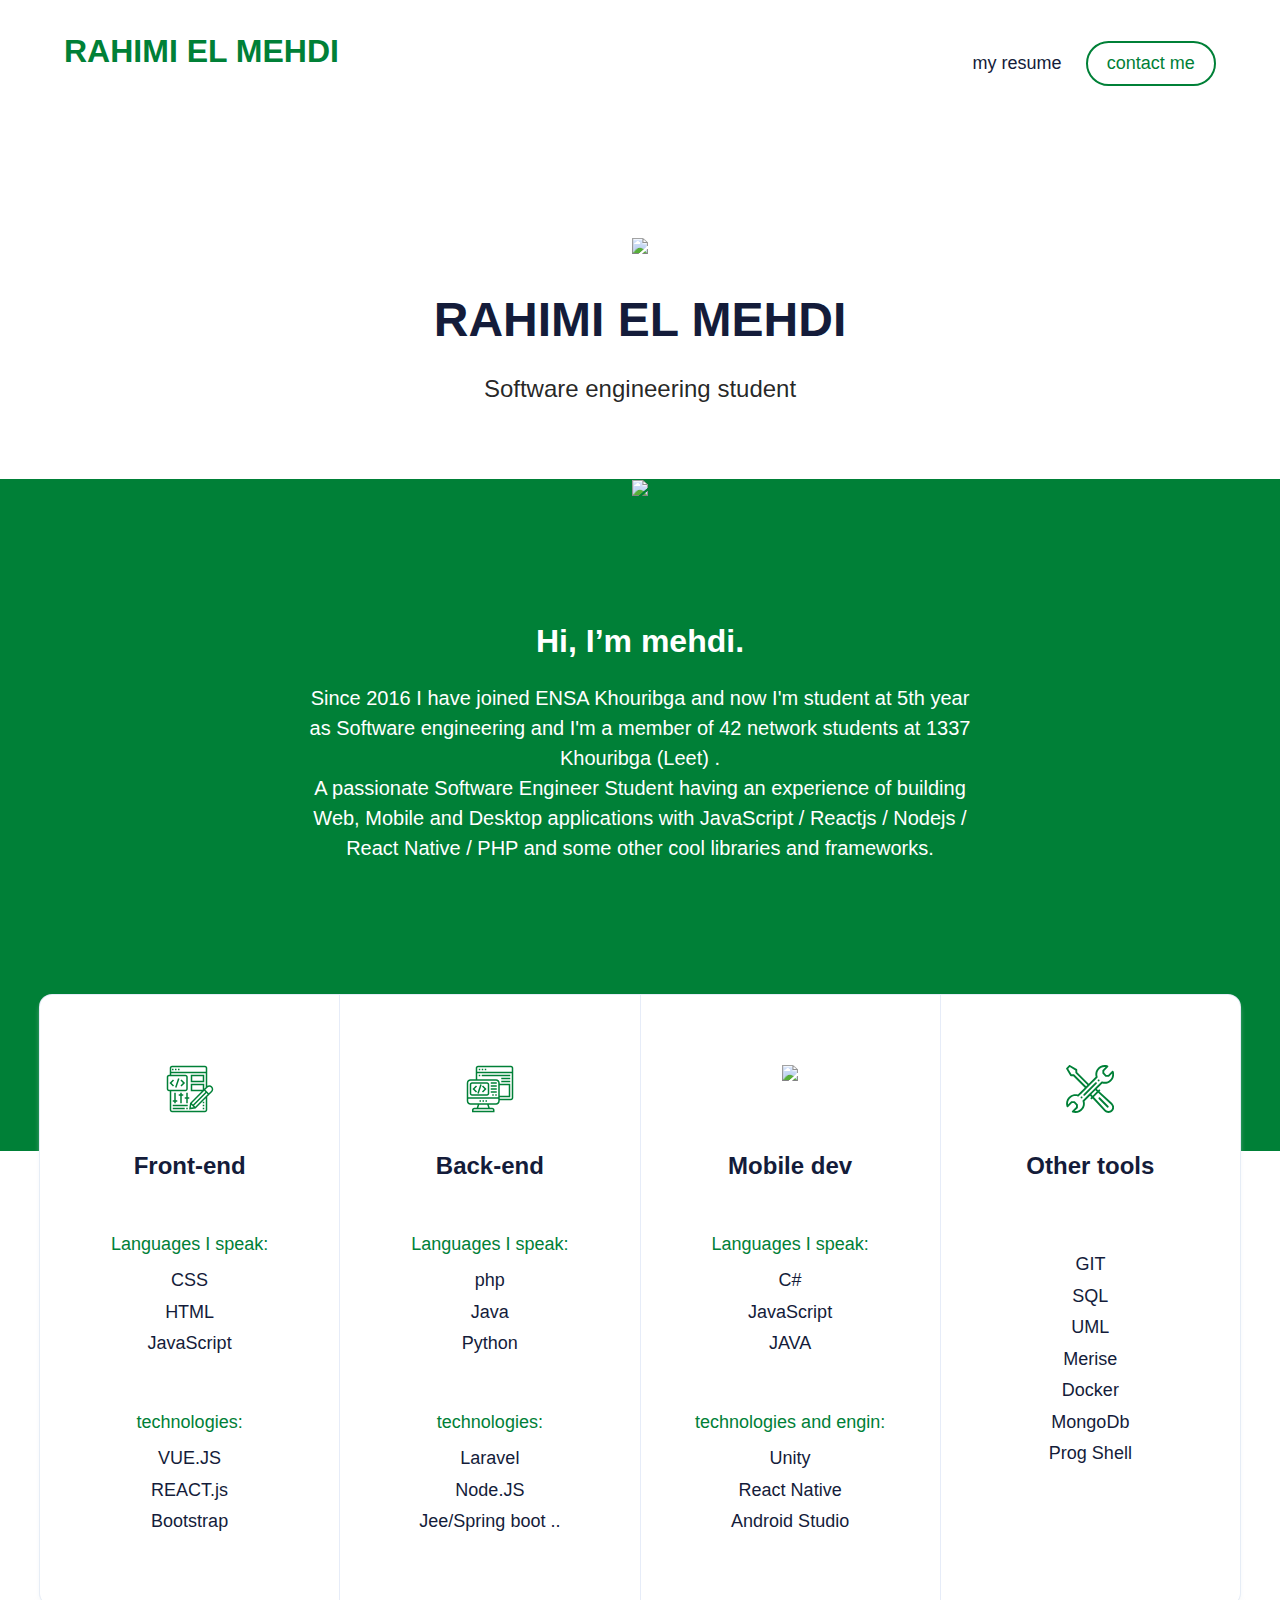
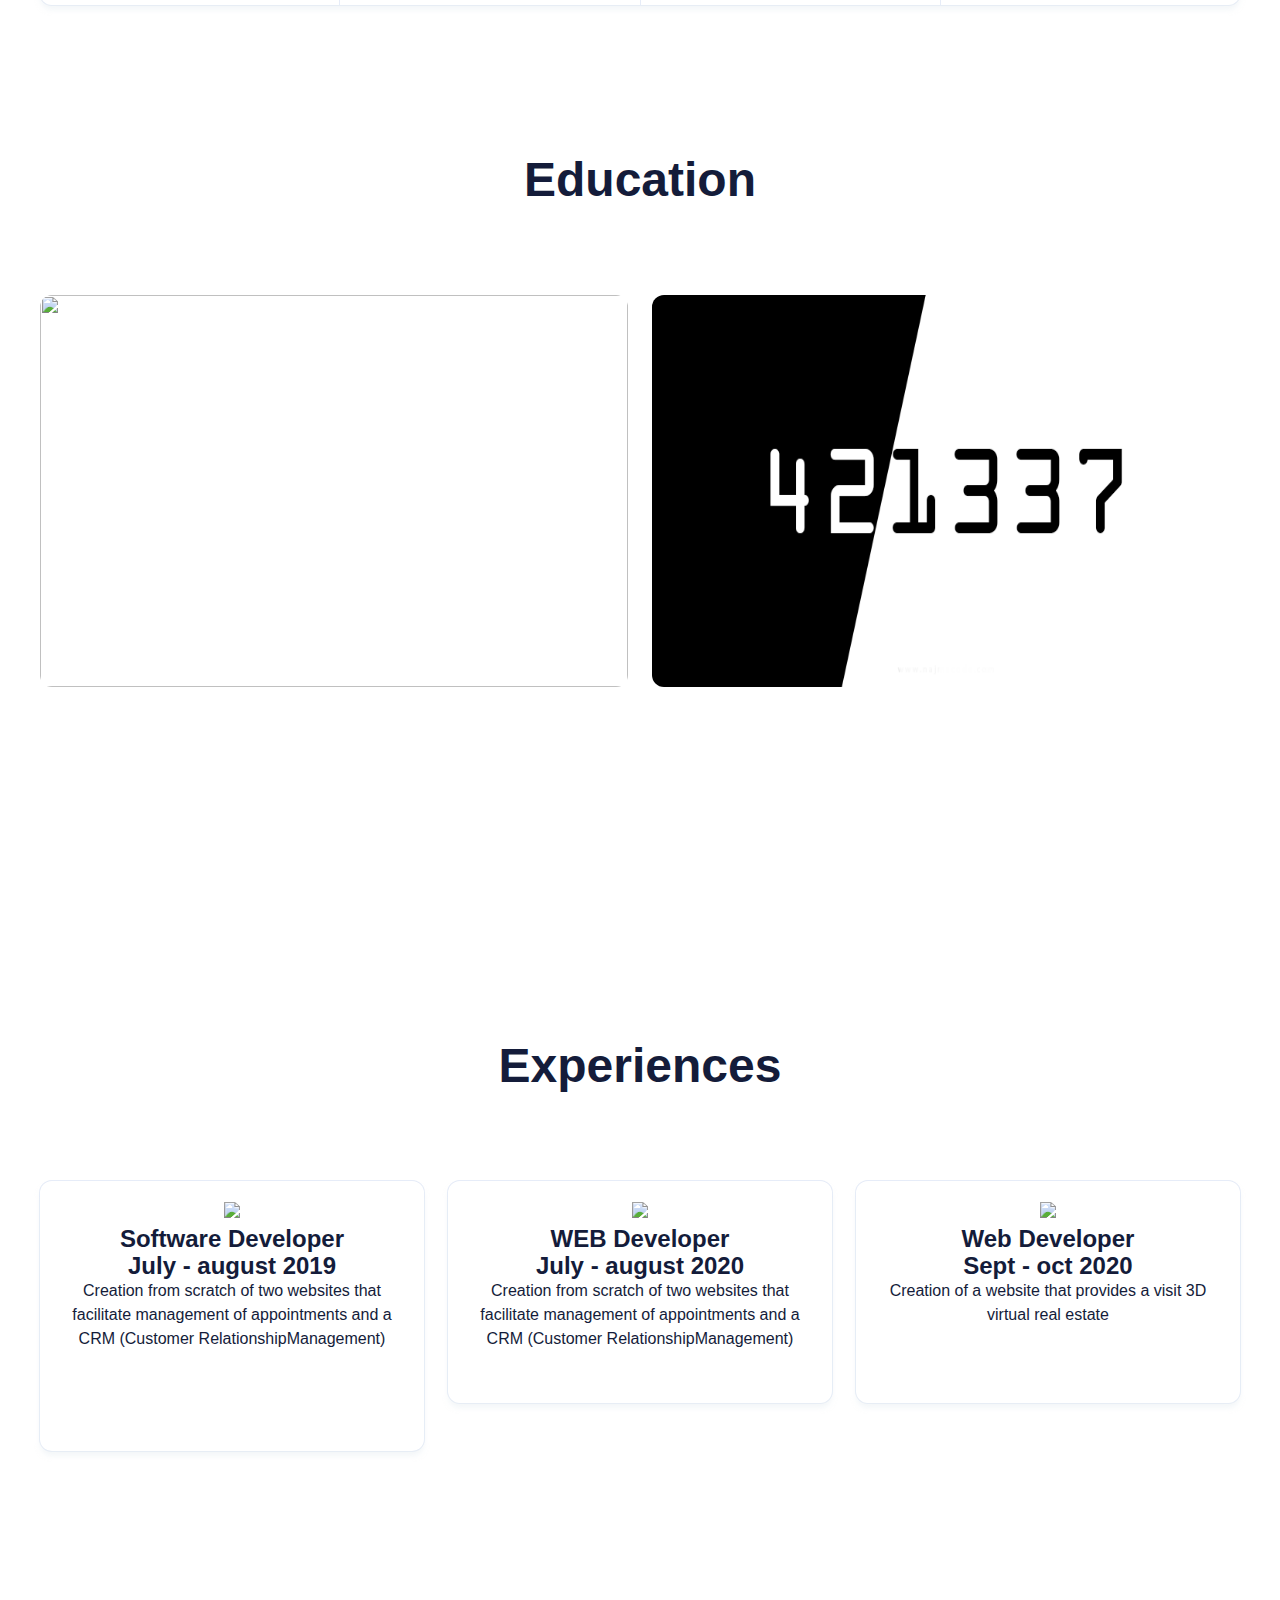
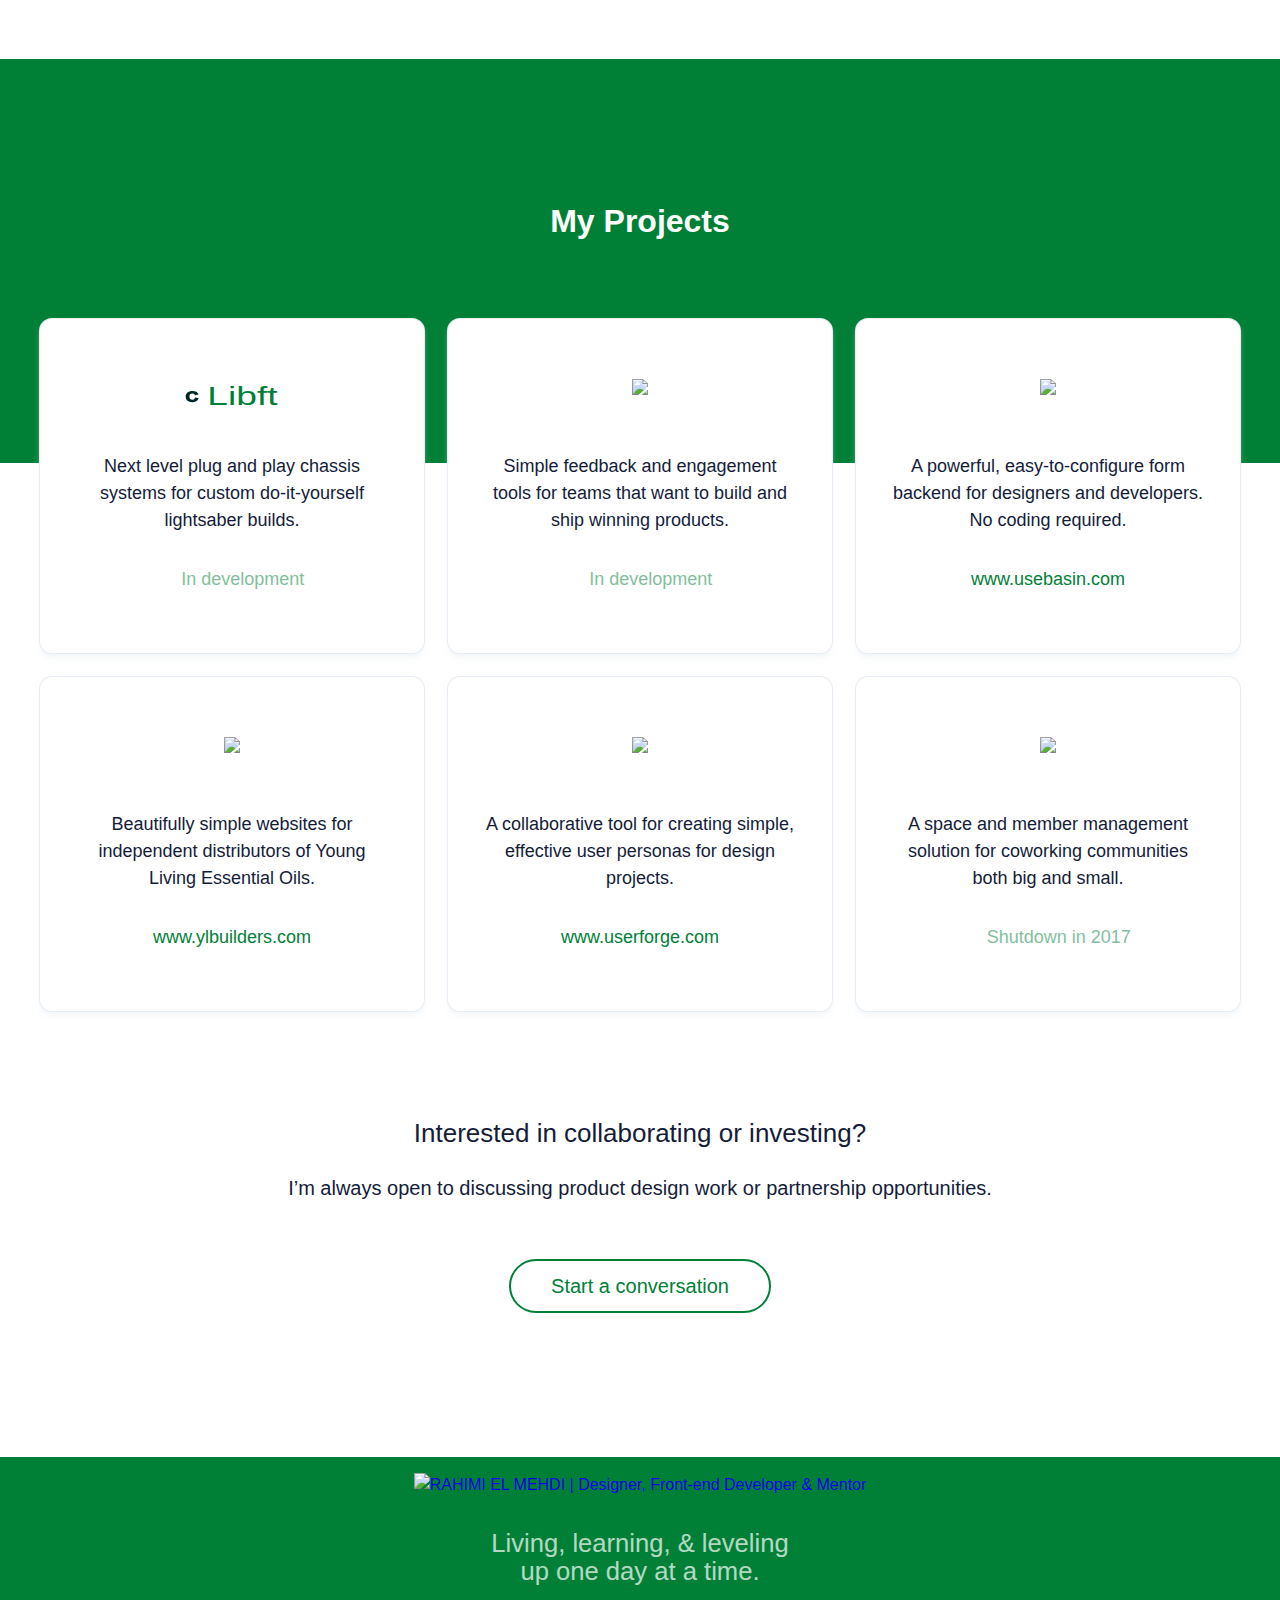
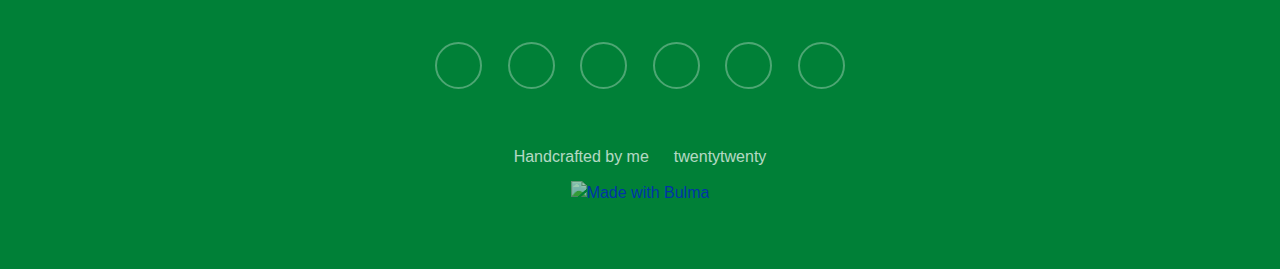
==== commit b8aa4a85: "prj" ====
--- a/index.html
+++ b/index.html
@@ -6,6 +6,7 @@
   </title>
   <meta charset="utf-8">
   <meta name="viewport" content="width=device-width, initial-scale=1">
+  <link rel="icon" type="image/png" sizes="32x32" href="/img/me.png">
   <!-- <link rel="stylesheet" href="./css/main.css"> -->
 
 </head>
@@ -25,15 +26,6 @@
         <div class="navbar-start"></div>
 
         <div class="navbar-end">
-
-          <!-- <div class="navbar-item">
-            <select class="" href="/resume.html">
-              <option>English</option>
-              <option>Frensh</option>
-              <option>Arabe</option>
-            </select>
-          </div> -->
-
           <a class="navbar-item" href="/resume.html">
             my resume
           </a>
@@ -75,7 +67,6 @@
         <div class="column is-three-fifths">
           <h1 class="title is-spaced is-size-3-desktop is-size-4-mobile">
             Hi, I’m mehdi.
-            <!-- Nice to meet you. -->
           </h1>
           <h2 class="subtitle is-size-5-desktop">
             Since 2016 I have joined
@@ -90,7 +81,7 @@
             A passionate Software Engineer Student
             having an experience of building Web, Mobile and Desktop applications
             with JavaScript / Reactjs / Nodejs / React Native / PHP and some other cool libraries and frameworks.
-            
+
           </h2>
         </div>
       </div>
@@ -101,60 +92,77 @@
       <div class="box">
         <div class="content">
           <div class="columns is-centered">
-          
+
             <div class="column">
               <figure class="image"><img class="is-skill-icon" src="img/icons/front-end.svg"></figure>
               <h1 class="title is-size-4 is-spaced">Front-end</h1>
 
               <p class="list-title has-text-primary has-text-weight-normal">Languages I speak:</p>
               <ul>
+                <li>CSS</li>
                 <li>HTML</li>
-                <li>CSS</li>
                 <li>JavaScript</li>
               </ul>
 
               <p class="list-title has-text-primary has-text-weight-normal">technologies:</p>
               <ul>
+                <li>VUE.JS</li>
                 <li>REACT.js</li>
-                <li>VUE.JS</li>
                 <li>Bootstrap</li>
               </ul>
             </div>
-            
+
             <div class="column">
               <figure class="image"><img class="is-skill-icon" src="img/icons/backend.svg"></figure>
               <h1 class="title is-size-4 is-spaced">Back-end</h1>
-              <p>I genuinely care about people, and love helping fellow designers work on their craft.</p>
-              <p class="list-title has-text-primary has-text-weight-normal">Experiences I draw from:</p>
-              <p>UX/UI, Product design, Freelancing</p>
-              <p class="list-title has-text-primary has-text-weight-normal">Mentor Stats:</p>
+
+              <p class="list-title has-text-primary has-text-weight-normal">Languages I speak:</p>
               <ul>
-                <li>5 years experience</li>
-                <li>26 short courses</li>
-                <li>42 bootcamps</li>
-                <li>125+ students</li>
-                <li>1,400+ mentor sessions</li>
-                <li>60+ group critiques</li>
-                <li>12,000+ comments</li>
+                <li>php</li>
+                <li>Java</li>
+                <li>Python</li>
+              </ul>
+
+              <p class="list-title has-text-primary has-text-weight-normal">technologies:</p>
+              <ul>
+                <li>Laravel</li>
+                <li>Node.JS</li>
+                <li>Jee/Spring boot ..</li>
               </ul>
             </div>
 
             <div class="column">
-              <figure class="image"><img class="is-skill-icon" src="img/icons/backend.svg"></figure>
-              <h1 class="title is-size-4 is-spaced">Frontend/Design</h1>
-              <p>I value simple content structure, clean design patterns, and thoughtful interactions.</p>
-              <p class="list-title has-text-primary has-text-weight-normal">Things I enjoy designing:</p>
-              <p>UX, UI, Web, Mobile, Apps, Logos</p>
-              <p class="list-title has-text-primary has-text-weight-normal">Design Tools:</p>
+              <figure class="image"><img class="is-skill-icon" src="img/icons/app.svg"></figure>
+              <h1 class="title is-size-4 is-spaced">Mobile dev</h1>
+              <p class="list-title has-text-primary has-text-weight-normal">Languages I speak:</p>
               <ul>
-                <li>Balsamiq Mockups</li>
-                <li>Figma</li>
-                <li>Invision</li>
-                <li>Marvel</li>
-                <li>Pen &amp; Paper</li>
-                <li>Sketch</li>
-                <li>Webflow</li>
-                <li>Zeplin</li>
+                <li>C#</li>
+                <li>JavaScript</li>
+                <li>JAVA</li>
+              </ul>
+
+              <p class="list-title has-text-primary has-text-weight-normal">technologies and engin:</p>
+              <ul>
+                <li>Unity</li>
+                <li>React Native</li>
+                <li>Android Studio</li>
+              </ul>
+
+            </div>
+
+            <div class="column">
+              <figure class="image"><img class="is-skill-icon" src="img/icons/tools.svg"></figure>
+              <h1 class="title is-size-4 is-spaced">Other tools</h1>
+              <br>
+              <br>
+              <ul>
+                <li>GIT</li>
+                <li>SQL</li>
+                <li>UML</li>
+                <li>Merise</li>
+                <li>Docker</li>
+                <li>MongoDb</li>
+                <li>Prog Shell</li>
               </ul>
             </div>
 
@@ -164,133 +172,121 @@
     </div>
   </section>
   <section class="section projects is-medium is-white has-text-centered">
+
     <div class="container is-narrow">
-      <h1 class="title is-spaced is-size-3-desktop is-size-4-mobile">My Recent Work</h1>
-      <h2 class="subtitle is-size-5-desktop">Here are a few design projects I've worked on recently. Want to see more?
-        <a href="/cdn-cgi/l/email-protection#ff929e8b8bbf8f9a919b9a9e89908dd19c9092">Email me</a>.</h2>
+      <h1 class="title is-spaced is-size-1-desktop is-size-4-mobile">Education</h1>
       <div class="project-grid">
         <div class="columns is-multiline is-mobile">
-          <div class="column is-12-mobile is-half-tablet is-one-third-desktop">
-            <figure class="image is-3by2"><img class="project-thumb" src="img/projects/wfdesignbuild.png">
+          <div class="column is-12-mobile is-half-tablet is-half-desktop">
+            <figure class="image is-3by2"><img class="project-thumb" src="img/icons/ensa.jpg">
               <figcaption>
-                <h1 class="title is-size-5 is-size-4-widescreen">High-end, custom residential renovaters serving Fraser
-                  Valley homeowners.</h1><a class="button is-primary is-outlined is-rounded"
-                  href="https://wfdesignbuild.com" target="_blank"><span>Visit Website</span><span class="icon"><i
+                <h1 class="title is-size-4 is-size-6-widescreen has-text-primary ">
+                  National School of Applied Sciences Khouribga
+                </h1>
+                <h1 class="title is-size-4 is-size-4-widescreen">
+                  Software Engineer
+                </h1>
+                <h1 class="title is-size-6 is-size-4-widescreen">
+                  September 2016 - Present
+                </h1>
+                <a class="button is-primary is-outlined is-rounded" href="http://ensak.usms.ac.ma/ensak/"
+                  target="_blank"><span>Visit Website</span><span class="icon"><i
                       class="fas fa-angle-right"></i></span></a>
               </figcaption>
               <div class="overlay"></div>
             </figure>
           </div>
-          <div class="column is-12-mobile is-half-tablet is-one-third-desktop">
-            <figure class="image is-3by2"><img class="project-thumb" src="img/projects/awg2020.png">
+
+          <div class="column is-12-mobile is-half-tablet is-half-desktop">
+            <figure class="image is-3by2"><img class="project-thumb" src="img/icons/1337.png">
               <figcaption>
-                <h1 class="title is-size-5 is-size-4-widescreen">Uniting First Nations culture and community through
-                  winter sports competition.</h1><a class="button is-primary is-outlined is-rounded"
-                  href="http://awg2020.org/" target="_blank"><span>Visit Website</span><span class="icon"><i
+                <h1 class="title is-size-4 is-size-6-widescreen has-text-primary ">
+                  1337 Khouribga (42 Network)
+                </h1>
+                <h1 class="title is-size-4 is-size-4-widescreen">
+                  Junior Developer
+                </h1>
+                <h1 class="title is-size-6 is-size-4-widescreen">
+                  April 2019 - Present
+                </h1>
+                <a class="button is-primary is-outlined is-rounded" href="https://1337.ma/en/"
+                  target="_blank"><span>Visit Website</span><span class="icon"><i
                       class="fas fa-angle-right"></i></span></a>
               </figcaption>
               <div class="overlay"></div>
-            </figure>
-          </div>
-          <div class="column is-12-mobile is-half-tablet is-one-third-desktop">
-            <figure class="image is-3by2"><img class="project-thumb" src="img/projects/chronicled.png">
-              <figcaption>
-                <h1 class="title is-size-5 is-size-4-widescreen">Blockchain pioneers bringing transparency, trust, and
-                  security to supply.</h1><a class="button is-primary is-outlined is-rounded"
-                  href="https://www.chronicled.org/" target="_blank"><span>Visit Website</span><span class="icon"><i
-                      class="fas fa-angle-right"></i></span></a>
-              </figcaption>
-              <div class="overlay"></div>
-            </figure>
-          </div>
-          <div class="column is-12-mobile is-half-tablet is-one-third-desktop">
-            <figure class="image is-3by2"><img class="project-thumb" src="img/projects/glcsolutions.png">
-              <figcaption>
-                <h1 class="title is-size-5 is-size-4-widescreen">Business savvy tech experts helping forward thinking
-                  companies get things done.</h1><a class="button is-primary is-outlined is-rounded"
-                  href="http://glcsolutions.ca"><span>Visit Website</span><span class="icon"><i
-                      class="fas fa-angle-right"></i></span></a>
-              </figcaption>
-              <div class="overlay"></div>
-            </figure>
-          </div>
-          <div class="column is-12-mobile is-half-tablet is-one-third-desktop">
-            <figure class="image is-3by2"><img class="project-thumb" src="img/projects/coupal.png">
-              <figcaption>
-                <h1 class="title is-size-5 is-size-4-widescreen">Vancouver's tower crane rental service and support
-                  leader since 1974.</h1><a class="button is-primary is-outlined is-rounded"
-                  href="http://coupalcranes.com/" target="_blank"><span>Visit Website</span><span class="icon"><i
-                      class="fas fa-angle-right"></i></span></a>
-              </figcaption>
-              <div class="overlay"></div>
-            </figure>
-          </div>
-          <div class="column is-12-mobile is-half-tablet is-one-third-desktop">
-            <figure class="image is-3by2"><img class="project-thumb" src="img/projects/wedlerengineering.png">
-              <figcaption>
-                <h1 class="title is-size-5 is-size-4-widescreen">Results-oriented, responsive and flexible full service
-                  civil engineering firm.</h1><a class="button is-primary is-outlined is-rounded"
-                  href="http://wedler.com" target="_blank"><span>View Website</span><span class="icon"><i
-                      class="fas fa-angle-right"></i></span></a>
-              </figcaption>
-              <div class="overlay"></div>
-            </figure>
-          </div>
-        </div>
-      </div>
-      <div class="columns is-centered">
-        <div class="column"><a class="button is-primary is-outlined is-rounded is-medium"
-            href="https://dribbble.com/mattfarley"><span class="icon"><i class="fab fa-dribbble"></i></span><span>See
-              more on Dribbble</span></a></div>
-      </div>
-    </div>
-  </section>
-  <section class="section clients is-medium is-white has-text-centered has-border-top">
-    <div class="container is-narrow">
-      <div class="columns is-centered">
-        <div class="column is-half">
-          <h1 class="title is-size-3-desktop is-size-4-tablet is-size-5-mobile">I'm proud to have collaborated with some
-            awesome companies:</h1>
-        </div>
-      </div>
-      <div class="client-grid">
-        <div class="columns is-multiline is-mobile">
-          <div class="column is-half-mobile is-one-quarter-tablet">
-            <figure class="image is-2x1"><img class="client-logo" src="img/logos/briteweb.svg"></figure>
-          </div>
-          <div class="column is-half-mobile is-one-quarter-tablet">
-            <figure class="image is-2x1"><img class="client-logo" src="img/logos/goodkind.svg"></figure>
-          </div>
-          <div class="column is-half-mobile is-one-quarter-tablet">
-            <figure class="image is-2x1"><img class="client-logo" src="img/logos/redstamp.svg"></figure>
-          </div>
-          <div class="column is-half-mobile is-one-quarter-tablet">
-            <figure class="image is-2x1"><img class="client-logo" src="img/logos/domain7.svg"></figure>
-          </div>
-          <div class="column is-half-mobile is-one-quarter-tablet">
-            <figure class="image is-2x1"><img class="client-logo" src="img/logos/designlab.png"></figure>
-          </div>
-          <div class="column is-half-mobile is-one-quarter-tablet">
-            <figure class="image is-2x1"><img class="client-logo" src="img/logos/chronicled.svg"></figure>
-          </div>
-          <div class="column is-half-mobile is-one-quarter-tablet">
-            <figure class="image is-2x1"><img class="client-logo" src="img/logos/bldrs.png"></figure>
-          </div>
-          <div class="column is-half-mobile is-one-quarter-tablet">
-            <figure class="image is-2x1"><img class="client-logo" src="img/logos/serpmetrics.svg"></figure>
           </div>
         </div>
       </div>
     </div>
   </section>
+
+
+
+  <section class="section projects is-medium is-white has-text-centered">
+
+    <div class="container is-narrow">
+      <h1 class="title is-spaced is-size-1-desktop is-size-4-mobile">Experiences</h1>
+      <div class="project-grid">
+        <div class="columns is-multiline is-mobile">
+          <div class="column is-12-mobile is-half-tablet is-one-third-desktop level-item">
+            <div class="box"><img class="logo" src="img/icons/ocp.jpg">
+              <h1 class="title is-size-4 is-size-4-widescreen">
+                Software Developer
+              </h1>
+              <h1 class="title is-size-6  is-size-4-widescreen">
+                July - august 2019
+              </h1>
+              <p>
+                Creation from scratch of two websites that facilitate
+                management of appointments and a CRM (Customer RelationshipManagement)
+              </p><br>
+              <br>
+            </div>
+          </div>
+
+          <div class="column is-12-mobile is-half-tablet is-one-third-desktop level-item">
+
+            <div class="box"><img class="logo" src="img/icons/telaction.jpeg">
+              <h1 class="title is-size-4 is-size-4-widescreen">
+                WEB Developer
+              </h1>
+              <h1 class="title is-size-6  is-size-4-widescreen">
+                July - august 2020
+              </h1>
+              <p>
+                Creation from scratch of two websites that facilitate
+                management of appointments and a CRM (Customer RelationshipManagement)
+              </p>
+            </div>
+          </div>
+
+
+          <div class="column is-12-mobile is-half-tablet is-one-third-desktop level-item">
+
+            <div class="box"><img class="logo" src="img/icons/alpha.png">
+              <h1 class="title is-size-4 is-size-4-widescreen">
+                Web Developer
+              </h1>
+              <h1 class="title is-size-6  is-size-4-widescreen">
+                Sept - oct 2020
+              </h1>
+              <p>
+                Creation of a website that provides a visit
+                3D virtual real estate
+              </p>
+              <br>
+            </div>
+          </div>
+        </div>
+      </div>
+    </div>
+  </section>
+  
   <section class="section is-medium is-primary has-text-centered is-long-ish">
     <div class="container">
       <div class="columns is-centered">
         <div class="column is-three-fifths">
-          <h1 class="title is-spaced is-size-3-desktop is-size-4-mobile">My Startup Projects</h1>
-          <h2 class="subtitle is-size-5-desktop">I'm a bit of a digital product junky. Over the years, I've used
-            hundreds of web and mobile apps in different industries and verticals. Eventually, I decided that it would
-            be a fun challenge to try designing and building my own.</h2>
+          <h1 class="title is-spaced is-size-3-desktop is-size-4-mobile">My Projects</h1>
         </div>
       </div>
     </div>
@@ -298,9 +294,13 @@
   <section class="section startups has-text-centered">
     <div class="container is-narrow">
       <div class="startup-grid">
+
+        
         <div class="columns is-multiline level">
           <div class="column is-12-mobile is-half-tablet is-one-third-desktop level-item">
-            <div class="box"><img class="logo" src="img/logos/kybercore.svg">
+            <div class="box">
+              
+              <img class="logo" src="img/icons/libft.svg">
               <p>Next level plug and play chassis systems for custom do-it-yourself lightsaber builds.</p><a
                 class="link has-text-primary button" style="border: none; padding: 0; height: 27px;" disabled=""><span
                   class="icon"><i class="fal fa-tools"></i></span><span>In development</span></a>
@@ -352,7 +352,7 @@
       </div>
     </div>
   </section>
-  <section class="section testimonials is-medium is-white has-text-centered has-border-top">
+  <!-- <section class="section testimonials is-medium is-white has-text-centered has-border-top">
     <div class="container is-narrow">
       <h1 class="title is-spaced is-size-3-desktop is-size-4-mobile">Testimonials</h1>
       <h2 class="subtitle is-size-5-desktop">People I've worked with have said some nice things...</h2>
@@ -392,8 +392,8 @@
         </div>
       </div>
     </div>
-  </section>
-  <section class="section call-to-action is-primary has-text-centered">
+  </section> -->
+  <!-- <section class="section call-to-action is-primary has-text-centered">
     <div class="container is-narrow">
       <div class="box">
         <div class="columns level">
@@ -408,7 +408,7 @@
         </div>
       </div>
     </div>
-  </section>
+  </section> -->
   <footer class="section is-primary is-small has-text-centered">
     <div class="container is-narrow"><a class="logo" href="/"><img src="img/mf-logo-white.svg"
           alt="RAHIMI EL MEHDI | Designer, Front-end Developer &amp; Mentor" height="48"></a>
